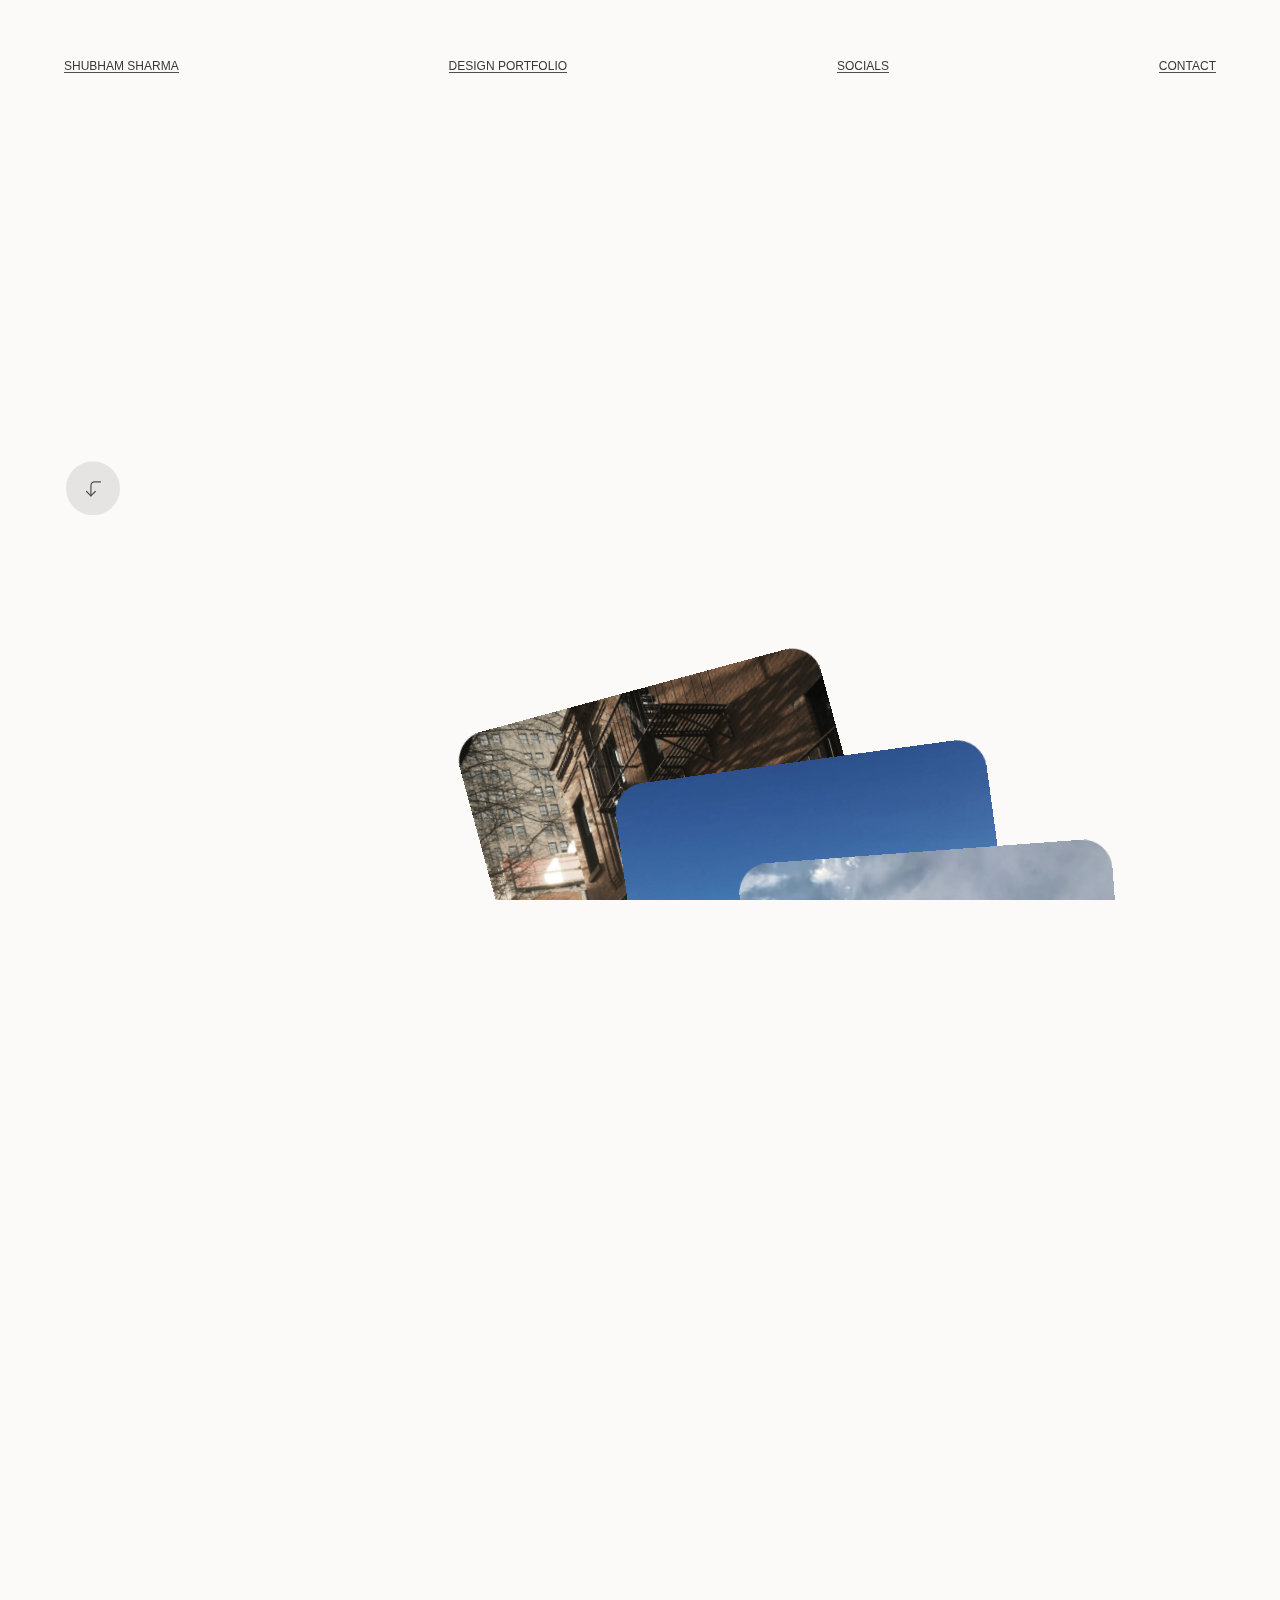
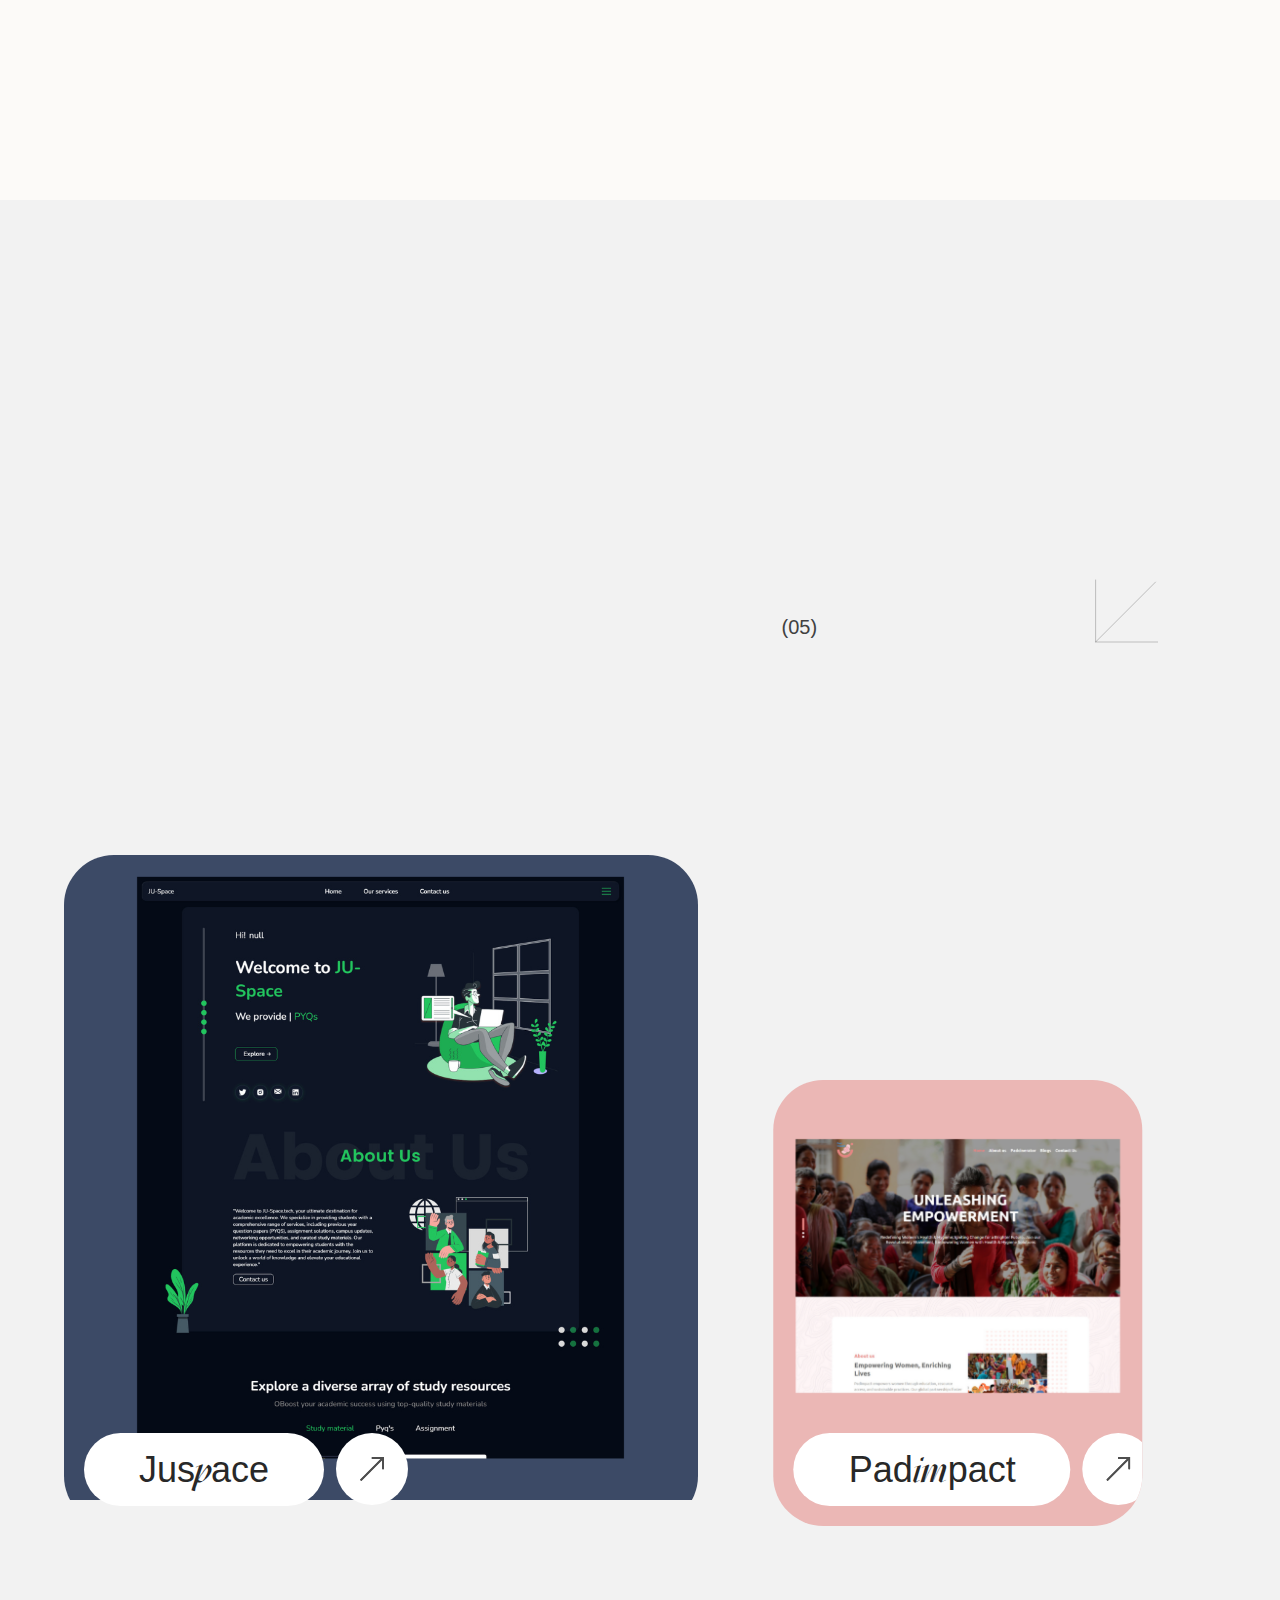
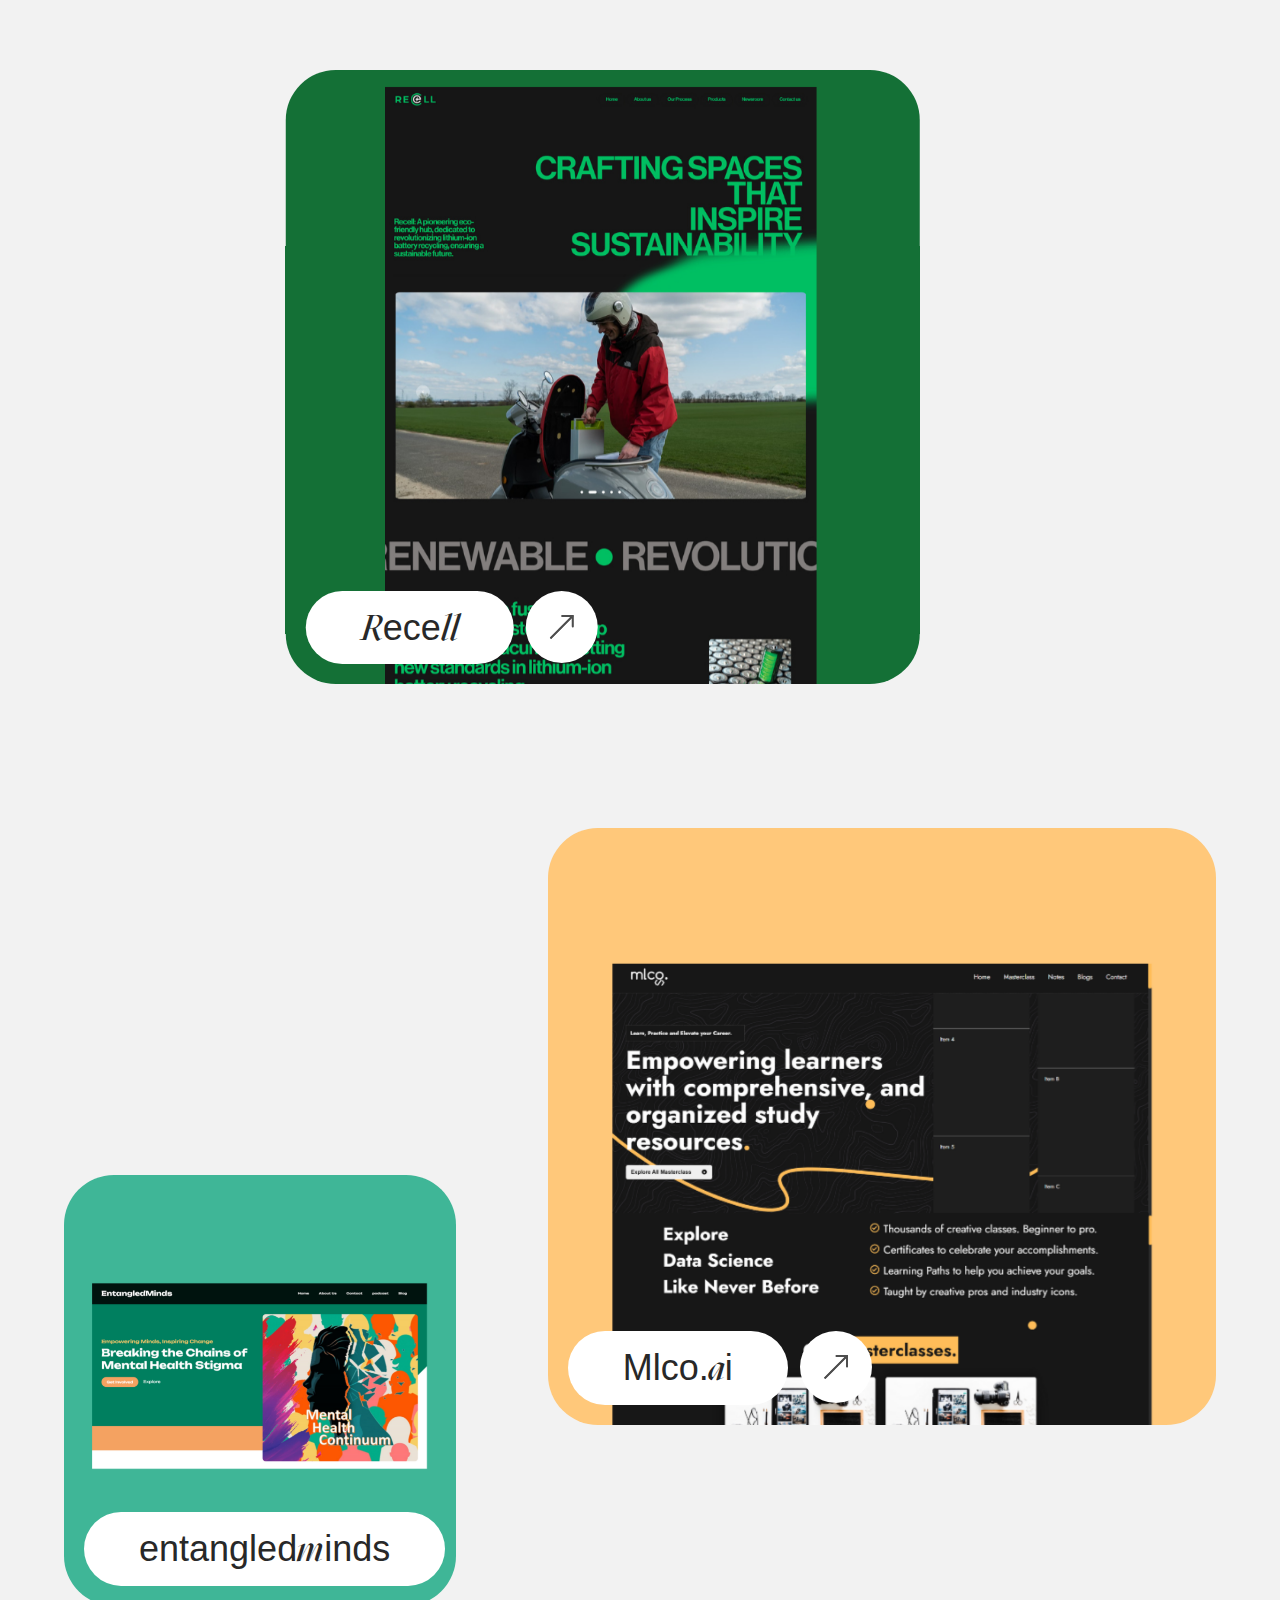
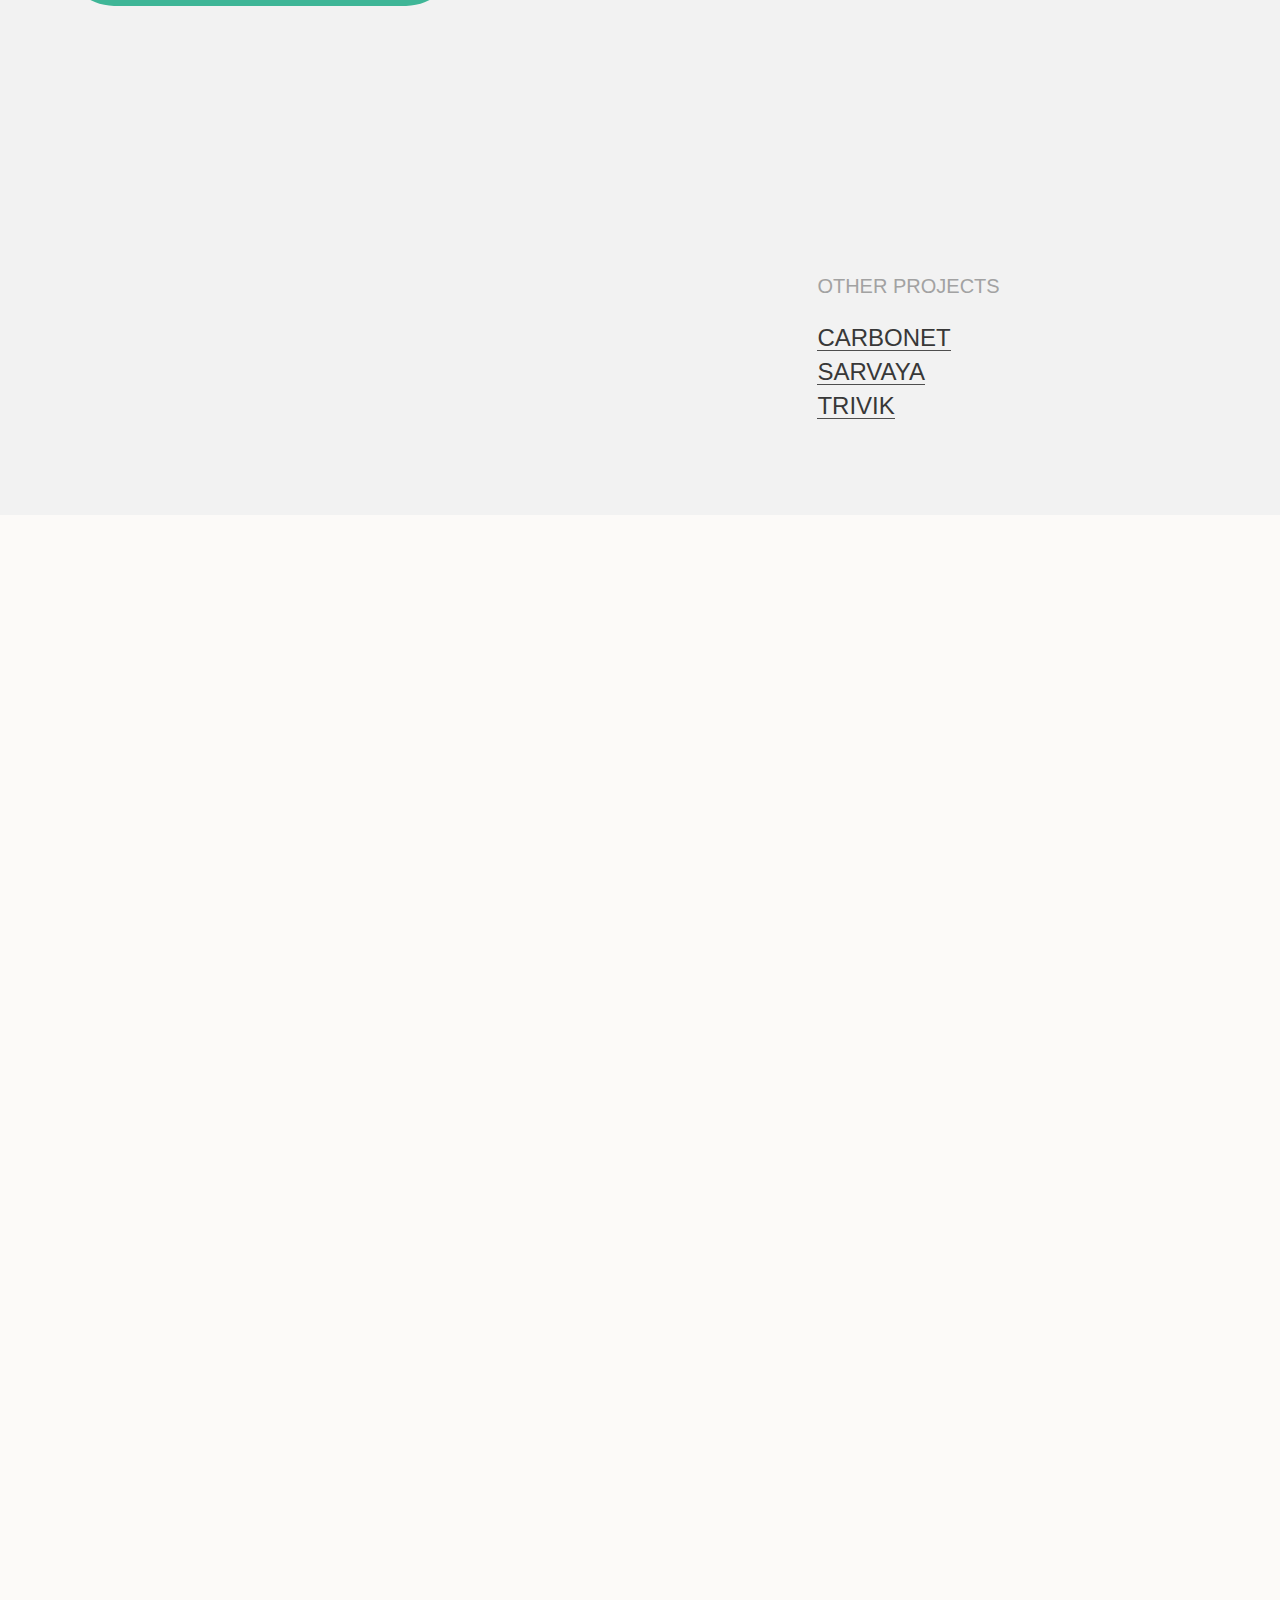
==== index.html @ 13c83ed6 "Update index.html" ====
<!DOCTYPE html>
<html lang="en">
  <head>
    <meta charset="UTF-8" />
    <meta http-equiv="X-UA-Compatible" content="IE=edge" />
    <meta name="viewport" content="width=device-width, initial-scale=1.0" />

    <title>Shubham Sharma</title>
    <link rel="icon" href="#" />
    <meta
      name="keywords"
      content="ui/ux, designer, freelance, website, portfolio"
    />
    <meta name="author" content="Shubham sharma" />
    <meta
      name="description"
      content="Portfolio of Shubham sharma. A UI/UX & Visual designer from Jaipur."
    />
    <meta property="og:title" content="Shubham sharma — Designer and Developer" />
    <meta property="og:type" content="website" />
    <meta
      property="og:description"
      content="Portfolio of Shubham sharma. A UI/UX & Visual designer who designs interactive websites & apps."
    />
    <meta name="theme-color" content="#00b4d8" />
    <link rel="stylesheet" href="./css/style1.css" />
    <link rel="stylesheet" href="./css/style2.css" />
    <link rel="stylesheet" href="./css/style3.css" />
    <style>
      .site-snapshots{
        border-radius: 4px;
        border: 4px solid #cccccca4;
        border-top: 9px solid #cccccca4;
      }
    </style>
    <link rel="icon" href="./images/favicon-1-photoaidcom-cropped.jpg" />
  </head>
  <body>
    <nav>
      <a href="index.html">Shubham sharma</a>
      <a href="./comming-soon.html">Design Portfolio</a>
      <div class="c-nav-social o-desktop">
        <a href="#">Socials</a>
        <div class="c-nav-social__dropdown">
          <ul>
            <li style="--order: 1">
              <a
                data-router-disabled=""
                href="https://www.linkedin.com/in/shubham-sharma-3057621b7/"
                >Linkdn</a
              >
            </li>
            <li style="--order: 2">
              <a
                data-router-disabled=""
                href="https://www.instagram.com/shubham_s_12/"
                >Instagram</a
              >
            </li>
            <li style="--order: 3">
              <a
                data-router-disabled=""
                href="https://x.com/shubham74142909?t=oVg-6Dy2GzCxMC7isBWTKA&s=09"
                >Twitter</a
              >
            </li>
            <li style="--order: 4">
              <a
                data-router-disabled=""
                href="https://api.whatsapp.com/send?phone=7877251820"
                >Whatsapp me?</a
              >
            </li>
          </ul>
        </div>
      </div>
      <a data-router-disabled="" href="mailto:shs23010@gmail.com">Contact</a>
    </nav>

     <div class="c-loader is-loading">
      <p class="js-split">
        Shubham's Portfolio<br /><span class="js-year">©2024</span>
      </p>
      <div class="c-loader__bg"></div>
      <div class="c-loader__bg"></div>
      <h2 class="is-loading js-loader-title js-split-word">

        <span>
            <span style="--order: 1" class="js-loader-title-child">
                Inspiring
            </span>
        </span>

        <span>
            <span style="--order: 2" class="js-loader-title-child">
                Through
            </span>
        </span>

        <span>
            <span style="--order: 3" class="js-loader-title-child">
                Design
            </span>
        </span>

      </h2>
      <div class="c-loading__anim"></div>
    </div>

    <div class="c-play__bg"></div>
    <div class="c-home__bg"></div>
    <main>
      <div id="js-scroll" data-router-wrapper="">
        <div data-router-view="home" data-transition-in="home">
          <div
            class="c-cursor"
            id="js-cursor"
            style="transform: translate(100%, 100%)"
          >
            <div>
              <p>juhunt.tech</p>
              <div data-animate="true">
                <img class="site-snapshots" src="./images/sites-snap-shots/juspace-1.png" loading="lazy" alt="Aeizei" />
                <img class="site-snapshots" src="./images/sites-snap-shots/juspace-2.png" loading="lazy" alt="Aeizei" />
                <img class="site-snapshots" src="./images/sites-snap-shots/juspace-3.png" loading="lazy" alt="Aeizei" />
                <img class="site-snapshots" src="./images/sites-snap-shots/juspace-4.png" loading="lazy" alt="Aeizei" />
                <img class="site-snapshots" src="./images/sites-snap-shots/juspace-5.png" loading="lazy" alt="Aeizei" />
              </div>
            </div>
            <div>
              <p>Padimpact.com</p>
              <div data-animate="true">
                <img class="site-snapshots" src="./images/sites-snap-shots/padimpact-1.png" loading="lazy" alt="display" />
                <img class="site-snapshots" src="./images/sites-snap-shots/padimpact-2.png" loading="lazy" alt="display" />
                <img class="site-snapshots" src="./images/sites-snap-shots/padimpact-3.png" loading="lazy" alt="display" />
                <img class="site-snapshots" src="./images/sites-snap-shots/padimpact-4.png" loading="lazy" alt="display" />
                <img class="site-snapshots" src="./images/sites-snap-shots/padimpact-5.png" loading="lazy" alt="display" />
              </div>
            </div>
            <div>
              <p>Recell.in</p>
              <div data-animate="true">
                <img class="site-snapshots" src="./images/sites-snap-shots/recell-1.png" loading="lazy" alt="Recell" />
                <img class="site-snapshots" src="./images/sites-snap-shots/recell-2.png" loading="lazy" alt="Recell" />
                <img class="site-snapshots" src="./images/sites-snap-shots/recell-3.png" loading="lazy" alt="Recell" />
                <img class="site-snapshots" src="./images/sites-snap-shots/recell-4.png" loading="lazy" alt="Recell" />
                <img class="site-snapshots" src="./images/sites-snap-shots/recell-5.png" loading="lazy" alt="Recell" />
              </div>
            </div>
            <div>
              <p>Entangled Minds</p>
              <div data-animate="true">
                <img class="site-snapshots" src="./images/sites-snap-shots/entangled-minds-1.png" loading="lazy" alt="entangled minds" />
                <img class="site-snapshots" src="./images/sites-snap-shots/entangled-minds-2.png" loading="lazy" alt="entangled minds" />
                <img class="site-snapshots" src="./images/sites-snap-shots/entangled-minds-3.png" loading="lazy" alt="entangled minds" />
                <img class="site-snapshots" src="./images/sites-snap-shots/entangled-minds-4.png" loading="lazy" alt="entangled minds" />
                <img class="site-snapshots" src="./images/sites-snap-shots/entangled-minds-5.png" loading="lazy" alt="entangled minds" />
              </div>
            </div>
            <div>
              <p>MLCO.AI</p>
              <div data-animate="true">
                <img class="site-snapshots" src="./images/sites-snap-shots/mlco-1.png" loading="lazy" alt="vis a via" />
                <img class="site-snapshots" src="./images/sites-snap-shots/mlco-2.png" loading="lazy" alt="vis a via" />
                <img class="site-snapshots" src="./images/sites-snap-shots/mlco-3.png" loading="lazy" alt="vis a via" />
                <img class="site-snapshots" src="./images/sites-snap-shots/mlco-4.png" loading="lazy" alt="vis a via" />
                <img class="site-snapshots" src="./images/sites-snap-shots/mlco-5.png" loading="lazy" alt="vis a via" />
              </div>
            </div>
          </div>
          <div data-scroll-section="" class="c-title o-section">
            <div class="c-title__row">
              <div>
                <h2 class="js-hero-title">
                  <span class="line-parent"
                    ><span class="line-child">Creative</span></span
                  >
                </h2>
              </div>
              <div class="c-t-a-info c-t-a-info--desktop">
                <p class="o-title-small">
                  <span class="line-parent"
                    ><span class="line-child"
                      >Currently Available
                      <span class="o-accent">FOR</span></span
                    ></span
                  >
                  <span class="line-parent"
                    ><span class="line-child">Freelance Worldwide</span></span
                  >
                </p>
                <p class="o-title-small">
                  <span class="line-parent">
                    <span class="line-child">
                      I create things <br> on Web</span>
                    </span>
                </p>
              </div>
            </div>
            <div class="c-title__row">
              <div class="c-title__svg">
                <img
                  class="c-down-btn o-desktop"
                  alt="Scroll Down"
                  src="./images/icons/down-arrow.040970d7.svg"
                />
                <div class="c-visual-line o-mobile"></div>
                <div class="c-visual">
                  <svg
                    id="Visual"
                    xmlns="http://www.w3.org/2000/svg"
                    xmlns:xlink="http://www.w3.org/1999/xlink"
                    viewbox="0 35 870 305"
                  >
                    <defs>
                      <clipPath
                        id="clip-path"
                        transform="translate(31.09 32.56)"
                      >
                        <path
                          id="dot_clip"
                          d="M250.12,82.48c1.15-15.33,9.2-33.72,13.79-44.83l-1.15-.77-30.27,10c-5.36,4.6-9.2,21.46-4.6,30.65C235.18,79.41,244.38,80.94,250.12,82.48Z"
                          fill="none"
                        ></path>
                      </clipPath>
                      <clipPath
                        id="clip-path-2"
                        transform="translate(31.09 32.56)"
                      >
                        <path
                          id="l_clip"
                          d="M794.74,18,754.13,32.57,753,29.5,829.23,0l4.6,5.75L748,285.44l39.46-17.24.77,2.3-52.88,26.44c-7.66-2.3-13.41-9.2-21.07-19.92Z"
                          fill="none"
                        ></path>
                      </clipPath>
                      <clipPath
                        id="clip-path-3"
                        transform="translate(31.09 32.56)"
                      >
                        <path
                          id="i_clip"
                          d="M207.78,123.76l-32.18,9.58-.77-2.3,66.28-21.84,4.21.77L192.45,286.22l39.46-19.92,1.15,2.3L183.25,297c-9.2-6.9-13.79-11.88-20.69-23.37Z"
                          fill="none"
                        ></path>
                      </clipPath>
                      <clipPath
                        id="clip-path-4"
                        transform="translate(31.09 32.56)"
                      >
                        <path
                          id="a_clip"
                          d="M654.51,105.36c14.56-1.92,41,7.66,54,14.18L661,277.78l38.7-16.09v3.06l-72.8,32.18c-1.92-1.53-5.37-4.6-6.13-6.9l46.36-150.58H666c-11.88,29.89-78.16,131.42-95.4,154.41-21.84-3.83-35.25-29.5-35.25-49.43C535.35,182,626.93,106.9,654.51,105.36ZM583.25,263.22c3.07-1.15,67.82-95.79,78.93-123.76l4.21-8.05c-10.35-6.13-23-11.11-36.78-9.58-18.39,0-57.09,85.44-57.09,118C572.52,252.88,575.58,262.07,583.25,263.22Z"
                          fill="none"
                        ></path>
                      </clipPath>
                      <clipPath
                        id="clip-path-5"
                        transform="translate(31.09 32.56)"
                      >
                        <path
                          id="u_clip"
                          d="M409.3,116.09l-36.4,18.39-1.53-2.3L420,106.13c9.58,3.83,16.48,10.34,22.22,19.16,0,22.22-44.45,128-44.45,141.38,0,6.51,3.06,10,10,11.49,2.68-.38,65.14-92.34,94.64-156.71l3.45-8,39.08-2.68L493.21,277l37.16-14.56.38,2.3L459.1,296.93c-1.91-1.53-5.36-4.6-6.13-6.9l54-168.57h-1.15c-29.5,66.67-87.74,173.18-113.41,175.48-19.16-8.05-28.74-12.64-28.74-30.27C363.71,243.68,408.54,128.35,409.3,116.09Z"
                          fill="none"
                        ></path>
                      </clipPath>
                      <clipPath
                        id="clip-path-6"
                        transform="translate(31.09 32.56)"
                      >
                        <path
                          id="s_clip"
                          d="M286.7,275.1c15.71,0,31.8-6.9,39.85-18,3.83-31-60.92-51.34-55.94-93.87,3.83-29.12,41.38-64.37,72-64.37,14.56,0,30.65,1.53,35.25,10.34l-7.66,24.52h-2.68c-12.64-10.34-29.12-22.61-37.93-22.61-18.39,0-29.12,9.58-38.7,20.31,0,37.17,57.47,67.43,55.56,83.91-5.36,41.76-36.78,69-78.16,78.54-13,3.07-41.38-10-41.76-24.52l20.31-17.62C255.67,265.14,273.68,273.57,286.7,275.1Z"
                          fill="none"
                        ></path>
                      </clipPath>
                      <clipPath
                        id="clip-path-7"
                        transform="translate(31.09 32.56)"
                      >
                        <path
                          id="v_clip"
                          d="M197.77,86c-16,78.5-114.7,181.76-183.67,222.16a3.33,3.33,0,0,1-3-3.43c4.57-2.67,9.15-5.72,14.1-9.15-11-5-19.43-16.76-25.15-33.15L69.35,43.72,22.86,64.3,21,59.35l80-36.58,4.57-2.29c3.43,2.29,5.33,6.1,4.57,11.81-12.56,71.64-56,176.81-73.91,248.07a5.41,5.41,0,0,0,3.43,4.95c67.45-51.06,141.75-140.61,149-213.77-11.43-15.24-30.48-31.25-46.49-29,0-3.43,25.91-30.87,28.2-30.87,13,0,33.15,12.19,33.15,38.87C203.48,60.49,201.2,71.92,197.77,86Z"
                          fill="none"
                        ></path>
                      </clipPath>
                    </defs>
                    <g id="dot">
                      <g clip-path="url(#clip-path)">
                        <path
                          id="dot_path"
                          d="M235.53,91.06s-3.65-21.72,18.78-61"
                          transform="translate(31.09 32.56)"
                          fill="none"
                          stroke="#52e0ed"
                          stroke-miterlimit="10"
                          stroke-width="34"
                        ></path>
                      </g>
                    </g>
                    <g id="l">
                      <g clip-path="url(#clip-path-2)">
                        <polyline
                          id="l_path"
                          points="820.4 302.62 755.9 334.12 843.9 39.12 784.4 63.62"
                          fill="none"
                          stroke="#52e0ed"
                          stroke-miterlimit="10"
                          stroke-width="42"
                        ></polyline>
                      </g>
                    </g>
                    <g id="i">
                      <g clip-path="url(#clip-path-3)">
                        <polyline
                          id="i_path"
                          points="207.9 165.12 254.9 147.12 201.9 329.12 262.9 299.12"
                          fill="none"
                          stroke="#52e0ed"
                          stroke-miterlimit="10"
                          stroke-width="42"
                        ></polyline>
                      </g>
                    </g>
                    <g id="a">
                      <g clip-path="url(#clip-path-4)">
                        <path
                          id="a_path"
                          d="M671.81,121.56l-104,173s-28-39-5-98,114.34-107,123.5-80.5c9,26-49.5,180.5-49.5,180.5l67.5-35.5"
                          transform="translate(31.09 32.56)"
                          fill="none"
                          stroke="#52e0ed"
                          stroke-miterlimit="10"
                          stroke-width="42"
                        ></path>
                      </g>
                    </g>
                    <g id="u">
                      <g clip-path="url(#clip-path-5)">
                        <path
                          id="u_path"
                          d="M371.81,132.56l64-31-68,200,34-7s80-120,109-181l15-4-55,187,60-33"
                          transform="translate(31.09 32.56)"
                          fill="none"
                          stroke="#52e0ed"
                          stroke-miterlimit="10"
                          stroke-width="42"
                        ></path>
                      </g>
                    </g>
                    <g id="s">
                      <g clip-path="url(#clip-path-6)">
                        <path
                          id="s_path"
                          d="M232.31,261.06s20.5,20.5,32.5,22.5,57-6,69-39-53-64-53-82c0,0,19.5-74.5,97.5-41.5"
                          transform="translate(31.09 32.56)"
                          fill="none"
                          stroke="#52e0ed"
                          stroke-miterlimit="10"
                          stroke-width="42"
                        ></path>
                      </g>
                    </g>
                    <g id="V">
                      <g clip-path="url(#clip-path-7)">
                        <path
                          id="v_path"
                          d="M21.31,59.06l71-32-5,26L26,246.56l-8.69,57.5s85-71,122-114c28-34,100.21-133.4,12-171"
                          transform="translate(31.09 32.56)"
                          fill="none"
                          stroke="#52e0ed"
                          stroke-miterlimit="10"
                          stroke-width="70"
                        ></path>
                      </g>
                    </g>
                  </svg>
                </div>
              </div>
              <div>
                <h2 class="_title-fit js-hero-title">
                  <span class="line-parent"
                    ><span class="line-child">Developer</span></span
                  >
                </h2>
              </div>
            </div>
            <div class="c-title__row o-mobile">
              <div class="c-t-a-info c-t-a-info--mobile">
                <p class="o-title-small">
                  <span class="line-parent"
                    ><span class="line-child"
                      >Currently Available
                      <span class="o-accent">FOR</span></span
                    ></span
                  >
                  <span class="line-parent"
                    ><span class="line-child">Freelance Worldwide</span></span
                  >
                </p>
                <p class="o-title-small">
                  <span class="line-parent"
                    ><span class="line-child"
                      >My local Time <span class="js-time">TIME</span></span
                    ></span
                  >
                  <span class="line-parent"
                    ><span class="line-child">GMT (+5:30)</span></span
                  >
                </p>
              </div>
            </div>
          </div>
          <div data-scroll-section="" class="c-about o-section">
            <div>
              <span class="o-mobile o-title-small">About Myself</span>
              <p class="js-reveal js-split" data-scroll="">
                I am Shubham sharma, I create
                <span class="o-accent u-non ">unconventional</span> yet
                functional & visually pleasing interfaces for the mobile and
                web.
              </p>
              <div class="o-mobile">
                <a href="mailto:shs23010@gmail.com">
                  <img src="./images/icons/contact-icon.dee7a034.svg" alt="Message me" />
                  Contact
                </a>
              </div>
            </div>
            <div class="c-about-cards js-cards">
              <div><img src="./images/stock-img-2.jpg" alt="User" /></div>
              <div><img src="./images/stock-img-3.jpg" alt="Precedes" /></div>
              <div><img src="./images/stock-img-4.jpg" alt="All" /></div>
            </div>
          </div>
          <div data-scroll-section="" class="c-works" id="js-work">
            <div
              id="js-work-bg"
              class="c-work-bg"
              style="
                --clr1: #f5f5f5;
                --clr2: #f5f5f5;
                --clr3: #f5f5f5;
                --clr4: #f5f5f5;
              "
            ></div>
            <div class="c-services">
              <svg
                class="o-ui-arrow"
                width="64"
                height="64"
                viewbox="0 0 64 64"
                fill="none"
                xmlns="http://www.w3.org/2000/svg"
              >
                <path
                  d="M3.10162 3.10156L62.9999 62.9999"
                  stroke-linecap="round"
                  stroke-linejoin="round"
                ></path>
                <path
                  d="M63 1.00001L63 63L0.999989 63"
                  stroke-linecap="round"
                  stroke-linejoin="round"
                ></path>
              </svg>
              <div>
                <span class="o-title-small"
                  >Things I <span class="o-accent">Can</span> Help you<br />
                  with.</span
                >
                <p>Web & mobile / UI&Ux / Branding / front-end Development</p>
              </div>
            </div>
            <hr data-scroll="" />
            <div class="c-works_title">
              <div>
                <h2 class="js-reveal o-title">
                  <span class="line-parent"
                    ><span class="line-child">Feat </span></span
                  >
                  <span class="line-parent"
                    ><span class="line-child"
                      >Wo<span class="o-accent">r</span>ks</span
                    ></span
                  >
                </h2>
                <p class="o-desktop">(05)</p>
              </div>
              <svg
                class="o-ui-arrow"
                width="64"
                height="64"
                viewbox="0 0 64 64"
                fill="none"
                xmlns="http://www.w3.org/2000/svg"
              >
                <path
                  d="M3.10162 3.10156L62.9999 62.9999"
                  stroke-linecap="round"
                  stroke-linejoin="round"
                ></path>
                <path
                  d="M63 1.00001L63 63L0.999989 63"
                  stroke-linecap="round"
                  stroke-linejoin="round"
                ></path>
              </svg>
            </div>
            <div class="c-projects__wrap">
              <div class="c-project__row">
                <div class="c-project js-project u-width-1">
                  <a
                    href="https://juhunt.tech/"
                    target="_blank"
                  >
                    <img
                      data-scroll=""
                      data-scroll-speed="-1"
                      src="./images/juspace-1.png"
                    />
                    <div class="c-project-info">
                      <p>YEAR: 2023</p>
                      <p>ROLE: FRONT-END DEV AND UI/UX</p>
                      <div class="c-project-cta">
                        <p>Jus<span class="o-accent">p</span>ace</p>
                        <div class="c-prj-btn js-tab-arrow">
                          <svg
                            id="arrow"
                            xmlns="http://www.w3.org/2000/svg"
                            viewbox="0 0 9.56 9.56"
                          >
                            <line
                              id="line1"
                              x1="0.27"
                              y1="9.29"
                              x2="9.18"
                              y2="0.38"
                              fill="#4e4e4e"
                              stroke="#4e4e4e"
                              stroke-miterlimit="10"
                              stroke-width="0.75"
                            ></line>
                            <line
                              id="line2"
                              x1="0.27"
                              y1="9.29"
                              x2="9.18"
                              y2="0.38"
                              fill="#4e4e4e"
                              stroke="#4e4e4e"
                              stroke-miterlimit="10"
                              stroke-width="0.75"
                            ></line>
                            <polyline
                              id="arrow-head-1"
                              points="5.01 0.38 9.18 0.38 9.18 4.55"
                              fill="none"
                              stroke="#4e4e4e"
                              stroke-linecap="round"
                              stroke-miterlimit="10"
                              stroke-width="0.75"
                            ></polyline>
                            <polyline
                              id="arrow-head-2"
                              points="5.01 0.38 9.18 0.38 9.18 4.55"
                              fill="none"
                              stroke="#4e4e4e"
                              stroke-linecap="round"
                              stroke-miterlimit="10"
                              stroke-width="0.75"
                            ></polyline>
                          </svg>
                        </div>
                      </div>
                    </div>
                  </a>
                </div>
                <div class="c-project js-project u-width-2">
                  <a
                    href="https://padimpact.com/"
                    target="_blank"
                  >
                    <img
                      data-scroll=""
                      data-scroll-speed="-1"
                      src="./images/padimpact-2.jpg"
                    />
                    <div class="c-project-info">
                      <p>YEAR: 2023</p>
                      <p>ROLE: UI/UX, WEBSITE DEV</p>
                      <div class="c-project-cta">
                        <p>Pad<span class="o-accent">im</span>pact</p>
                        <div class="c-prj-btn js-tab-arrow">
                          <svg
                            id="arrow"
                            xmlns="http://www.w3.org/2000/svg"
                            viewbox="0 0 9.56 9.56"
                          >
                            <line
                              id="line1"
                              x1="0.27"
                              y1="9.29"
                              x2="9.18"
                              y2="0.38"
                              fill="#4e4e4e"
                              stroke="#4e4e4e"
                              stroke-miterlimit="10"
                              stroke-width="0.75"
                            ></line>
                            <line
                              id="line2"
                              x1="0.27"
                              y1="9.29"
                              x2="9.18"
                              y2="0.38"
                              fill="#4e4e4e"
                              stroke="#4e4e4e"
                              stroke-miterlimit="10"
                              stroke-width="0.75"
                            ></line>
                            <polyline
                              id="arrow-head-1"
                              points="5.01 0.38 9.18 0.38 9.18 4.55"
                              fill="none"
                              stroke="#4e4e4e"
                              stroke-linecap="round"
                              stroke-miterlimit="10"
                              stroke-width="0.75"
                            ></polyline>
                            <polyline
                              id="arrow-head-2"
                              points="5.01 0.38 9.18 0.38 9.18 4.55"
                              fill="none"
                              stroke="#4e4e4e"
                              stroke-linecap="round"
                              stroke-miterlimit="10"
                              stroke-width="0.75"
                            ></polyline>
                          </svg>
                        </div>
                      </div>
                    </div>
                  </a>
                </div>
              </div>
              <div class="c-project__row">
                <div class="c-project js-project u-width-3">
                  <a
                    href="https://recell.in/"
                    target="_blank"
                  >
                    <img
                      data-scroll=""
                      data-scroll-speed="-1"
                      src="./images/recell-1.png"
                    />
                    <div class="c-project-info">
                      <p>YEAR: 2024</p>
                      <p>ROLE: UI/UX AND WEB DEV</p>
                      <div class="c-project-cta">
                        <p><span class="o-accent">R</span>ece<span class="o-accent">ll</span></p>
                        <div class="c-prj-btn js-tab-arrow">
                          <svg
                            id="arrow"
                            xmlns="http://www.w3.org/2000/svg"
                            viewbox="0 0 9.56 9.56"
                          >
                            <line
                              id="line1"
                              x1="0.27"
                              y1="9.29"
                              x2="9.18"
                              y2="0.38"
                              fill="#4e4e4e"
                              stroke="#4e4e4e"
                              stroke-miterlimit="10"
                              stroke-width="0.75"
                            ></line>
                            <line
                              id="line2"
                              x1="0.27"
                              y1="9.29"
                              x2="9.18"
                              y2="0.38"
                              fill="#4e4e4e"
                              stroke="#4e4e4e"
                              stroke-miterlimit="10"
                              stroke-width="0.75"
                            ></line>
                            <polyline
                              id="arrow-head-1"
                              points="5.01 0.38 9.18 0.38 9.18 4.55"
                              fill="none"
                              stroke="#4e4e4e"
                              stroke-linecap="round"
                              stroke-miterlimit="10"
                              stroke-width="0.75"
                            ></polyline>
                            <polyline
                              id="arrow-head-2"
                              points="5.01 0.38 9.18 0.38 9.18 4.55"
                              fill="none"
                              stroke="#4e4e4e"
                              stroke-linecap="round"
                              stroke-miterlimit="10"
                              stroke-width="0.75"
                            ></polyline>
                          </svg>
                        </div>
                      </div>
                    </div>
                  </a>
                </div>
              </div>
              <div class="c-project__row">
                <div class="c-project js-project u-width-4">
                  <a
                    href="https://theentangledminds.com/"
                    target="_blank"
                  >
                    <img
                      data-scroll=""
                      data-scroll-speed="-.8"
                      src="./images/entangled-minds-1.png"
                    />
                    <div class="c-project-info">
                      <p>YEAR: 2023</p>
                      <p>ROLE: UI/UX AND FRONT-END DEV</p>
                      <div class="c-project-cta">
                        <p>entangled<span class="o-accent">m</span>inds</p>
                        <div class="c-prj-btn js-tab-arrow">
                          <svg
                            id="arrow"
                            xmlns="http://www.w3.org/2000/svg"
                            viewbox="0 0 9.56 9.56"
                          >
                            <line
                              id="line1"
                              x1="0.27"
                              y1="9.29"
                              x2="9.18"
                              y2="0.38"
                              fill="#4e4e4e"
                              stroke="#4e4e4e"
                              stroke-miterlimit="10"
                              stroke-width="0.75"
                            ></line>
                            <line
                              id="line2"
                              x1="0.27"
                              y1="9.29"
                              x2="9.18"
                              y2="0.38"
                              fill="#4e4e4e"
                              stroke="#4e4e4e"
                              stroke-miterlimit="10"
                              stroke-width="0.75"
                            ></line>
                            <polyline
                              id="arrow-head-1"
                              points="5.01 0.38 9.18 0.38 9.18 4.55"
                              fill="none"
                              stroke="#4e4e4e"
                              stroke-linecap="round"
                              stroke-miterlimit="10"
                              stroke-width="0.75"
                            ></polyline>
                            <polyline
                              id="arrow-head-2"
                              points="5.01 0.38 9.18 0.38 9.18 4.55"
                              fill="none"
                              stroke="#4e4e4e"
                              stroke-linecap="round"
                              stroke-miterlimit="10"
                              stroke-width="0.75"
                            ></polyline>
                          </svg>
                        </div>
                      </div>
                    </div>
                  </a>
                </div>
                <div class="c-project js-project u-width-5">
                  <a
                    href="https://sarvaya.live/mlco.ai/"
                    target="_blank"
                  >
                    <img
                      data-scroll=""
                      data-scroll-speed="-1"
                      src="./images/mlco-snap.png"
                      alt="Project: Vis a Via"
                    />
                    <div class="c-project-info">
                      <p>YEAR: 2024</p>
                      <p>ROLE: UI/UX AND DEV</p>
                      <div class="c-project-cta">
                        <p>Mlco.<span class="o-accent">a</span>i</p>
                        <div class="c-prj-btn js-tab-arrow">
                          <svg
                            id="arrow"
                            xmlns="http://www.w3.org/2000/svg"
                            viewbox="0 0 9.56 9.56"
                          >
                            <line
                              id="line1"
                              x1="0.27"
                              y1="9.29"
                              x2="9.18"
                              y2="0.38"
                              fill="#4e4e4e"
                              stroke="#4e4e4e"
                              stroke-miterlimit="10"
                              stroke-width="0.75"
                            ></line>
                            <line
                              id="line2"
                              x1="0.27"
                              y1="9.29"
                              x2="9.18"
                              y2="0.38"
                              fill="#4e4e4e"
                              stroke="#4e4e4e"
                              stroke-miterlimit="10"
                              stroke-width="0.75"
                            ></line>
                            <polyline
                              id="arrow-head-1"
                              points="5.01 0.38 9.18 0.38 9.18 4.55"
                              fill="none"
                              stroke="#4e4e4e"
                              stroke-linecap="round"
                              stroke-miterlimit="10"
                              stroke-width="0.75"
                            ></polyline>
                            <polyline
                              id="arrow-head-2"
                              points="5.01 0.38 9.18 0.38 9.18 4.55"
                              fill="none"
                              stroke="#4e4e4e"
                              stroke-linecap="round"
                              stroke-miterlimit="10"
                              stroke-width="0.75"
                            ></polyline>
                          </svg>
                        </div>
                      </div>
                    </div>
                  </a>
                </div>
              </div>
              <div class="c-archive">
                <span class="o-title-small">Other Projects</span>
                <ul>
                  <li>
                    <a
                      target="_blank"
                      href="https://carbonet.in/"
                      >Carbonet</a
                    >
                  </li>
                  <li>
                    <a
                      target="_blank"
                      href="https://sarvaya.live/main/"
                      >Sarvaya</a
                    >
                  </li>
                  <li>
                    <a
                      target="_blank"
                      href="https://shubhams11-gt.github.io/Freelance-site-semi-final/"
                      >Trivik</a
                    >
                  </li>
                </ul>
              </div>
            </div>

            <!-- <a
              class="button button--bestia c-play-btn o-arrow"
              href="./comming-soon.html">
              <div class="button__bg"></div>
              <span><span class="">My Design Portfolio</span>.</span>
            </a> -->

          </div>
          <div data-scroll-section="" class="c-honors o-section">
            <div class="c-honors__title">
              <h2 class="js-reveal o-title">
                <span class="line-parent"
                  ><span class="line-child"
                    >Activities And Ho<span class="o-accent">n</span>ors</span
                  ></span
                >
              </h2>
              <span class="o-title-small"
                >All <span class="o-accent">of</span> My past Events,<br />
                Honors and Internships.</span
              >
            </div>
            <div class="c-honors__wrap">
              <div>
                <svg
                  class="o-ui-arrow"
                  width="64"
                  height="64"
                  viewbox="0 0 64 64"
                  fill="none"
                  xmlns="http://www.w3.org/2000/svg"
                >
                  <path
                    d="M3.10162 3.10156L62.9999 62.9999"
                    stroke-linecap="round"
                    stroke-linejoin="round"
                  ></path>
                  <path
                    d="M63 1.00001L63 63L0.999989 63"
                    stroke-linecap="round"
                    stroke-linejoin="round"
                  ></path>
                </svg>
                
              </div>
              <div class="c-honors__list">
                <ul>
                  <li>
                    <div>
                      <span class="o-title-small"
                        >Graphic Designer and Video Editor<br />2023</span
                      >
                      <p><span>IStart Rajasthan (Raj. Govt)</span></p>
                    </div>
                    <a href="">
                      <img src="./images/logos/istart-logo.jpg" alt="Visit" />
                    </a>
                  </li>
                  <li>
                    <div>
                      <span class="o-title-small">Organized <span class="o-accent">Hackathons </span><br />2023 And 2024</span>
                      <p><span>Hack The League</span></p>
                    </div>
                    <a
                      href=""
                    >
                      <img src="./images/logos/htl-logo.jpg" alt="Visit" />
                    </a>
                  </li>
                  <li>
                    <div>
                      <span class="o-title-small"><span class="o-accent">Video</span> Editor<br />2023</span
                      >
                      <p><span>Cuet Pro</span></p>
                    </div>
                    <a href="">
                      <img src="./images/logos/cuet-logo.jpg" alt="Visit" />
                    </a>
                  </li>
                  <li>
                    <div>
                      <span class="o-title-small">Web-3 Community<br />2023-Present</span>
                      <p><span>Tech Lead at JuVerse</span></p>
                    </div>
                    <a href="https://cssawardss.com/abhishek-jha">
                      <img src="./images/logos/juverse-logo.jpg" alt="Visit" />
                    </a>
                  </li>
                  <li>
                    <div>
                      <span class="o-title-small">Organized a<span class="o-accent">Hackathon </span><br />2023</span>
                      <p><span>Ace Hack 2.0</span></p>
                    </div>
                    <a
                      href=""
                    >
                      <img src="./images/logos/ace-hack-logo.jpg" alt="Visit" />
                    </a>
                  </li>
                  <li>
                    <div>
                      <span class="o-title-small"
                        ><span class="o-accent"></span
                        >Social Worker <br />2021-Present</span
                      >
                      <p><span>Robin Hood Army</span></p>
                    </div>
                    <a href="">
                      <img src="./images/logos/rha-logo.jpg" alt="Visit" />
                    </a>
                  </li>
                  <li>
                    <div>
                      <span class="o-title-small">Graphic designer and video editor<br />2023</span>
                      <p><span>NStart</span></p>
                    </div>
                    <a
                      href=""
                    >
                      <img src="./images/logos/nstart-logo.jpg" alt="Visit" />
                    </a>
                  </li>
                </ul>
              </div>
            </div>
          </div>
          <footer data-scroll-section="">
            <svg
              id="c-circle"
              viewbox="0 0 1254 1254"
              fill="none"
              xmlns="http://www.w3.org/2000/svg"
            >
              <circle
                cx="627"
                cy="627"
                r="627"
                fill="url(#paint0_radial_3260_3)"
              ></circle>
              <defs>
                <radialGradient
                  id="paint0_radial_3260_3"
                  cx="0"
                  cy="0"
                  r="1"
                  gradientunits="userSpaceOnUse"
                  gradienttransform="translate(627) rotate(90) scale(813)"
                >
                  <stop stop-color="#F3F3F3" stop-opacity="0.45"></stop>
                  <stop offset="1" stop-color="white" stop-opacity="0"></stop>
                </radialGradient>
              </defs>
            </svg>
            <div class="c-footer">
              <div class="c-footer__title">
                <div>
                  <svg
                    class="o-desktop o-ui-arrow"
                    width="64"
                    height="64"
                    viewbox="0 0 64 64"
                    fill="none"
                    xmlns="http://www.w3.org/2000/svg"
                  >
                    <path
                      d="M3.10162 3.10156L62.9999 62.9999"
                      stroke-linecap="round"
                      stroke-linejoin="round"
                    ></path>
                    <path
                      d="M63 1.00001L63 63L0.999989 63"
                      stroke-linecap="round"
                      stroke-linejoin="round"
                    ></path>
                  </svg>
                </div>
                <div>
                  <h2 class="js-reveal o-title">
                    <span class="line-parent"
                      ><span class="line-child"
                        >Let's
                        <span class="o-desktop u-inline">Talk</span></span
                      ></span
                    >
                    <span class="line-parent o-mobile"
                      ><span class="line-child"
                        >Co<span class="o-accent">nn</span>ect</span
                      ></span
                    >
                    <span class="line-parent o-desktop"
                      ><span class="line-child">About the Next</span></span
                    >
                    <span class="line-parent o-desktop"
                      ><span class="line-child">big thing</span></span
                    >
                  </h2>
                </div>
              </div>
              <div class="c-footer__cta">
                <div>
                  <a
                    href="mailto:shs23010@gmail.com"
                    data-router-disabled=""
                    class="button button--bestia"
                  >
                    <div class="button__bg"></div>
                    <span>Write a Message</span>
                  </a>
                </div>
                <div>
                  <a
                    href="https://drive.google.com/file/d/1iULHeu7QoMl3XM-U5b0I44YLfZm-bgs9/view?usp=sharing"
                    id="contact_btn"
                    target="_blank"
                    data-router-disabled=""
                    class="button button--bestia contact_btn"
                  >
                    <div class="button__bg"></div>
                    <span>My Resume</span>
                  </a>
                </div>
              </div>
            </div>
            <div class="c-footer__socials">
              <div data-scroll="">
                <div style="--order: 1">
                  <a href="https://www.linkedin.com/in/shubham-sharma-3057621b7/">
                    <div>
                      <p>linkedin</p>
                      <p>Shubham sharma</p>
                    </div>
                    <img style="border-radius: 50%;" src="./images/icons/linkdin-logo.jpg" alt="Behance" />
                  </a>
                </div>
                <div style="--order: 2">
                  <a href="https://www.instagram.com/shubham_s_12/">
                    <div>
                      <p>Instagram</p>
                      <p>@shubham_s_12</p>
                    </div>
                    <img src="./images/icons/insta.f788fd3b.svg" alt="Instagram" />
                  </a>
                </div>
                <div style="--order: 3">
                  <a href="https://x.com/shubham74142909?t=oVg-6Dy2GzCxMC7isBWTKA&s=09">
                    <div>
                      <p>Twitter</p>
                      <p>Shubham sharma</p>
                    </div>
                    <img src="./images/icons/twitter.4c1829c0.svg" alt="Twitter" />
                  </a>
                </div>
                <div style="--order: 4">
                  <a href="https://api.whatsapp.com/send?phone=7877251820">
                    <div>
                      <p>Whatsapp</p>
                      <p>7877251820</p>
                    </div>
                    <img style="border-radius: 50%;" src="./images/icons/whatsapp-logo.jpg" alt="Dribbble" />
                  </a>
                </div>
              </div>
              <div class="c-footer__copy">
                <p>
                  <span
                    ><span class="js-year">2022</span> Shubham sharma, All rights
                    reserved </span
                  >
                </p>
                <div>
                  <!-- <a href="./2020/" data-router-disabled="">2020 Portfolio</a> -->
                </div>
              </div>
            </div>
          </footer>
        </div>
      </div>
    </main>

    </div>
    <script src="./js/script.js"></script>
  </body>
</html>
---- css/style1.css ----
@charset "UTF-8";
@font-face {
  font-family: mazus-extra-italic;
  src: url('../mazius-display/MAZIUSREVIEW20.09-Extraitalic.otf');
}
body,
html {
  width: 100vw;
  overflow-x: hidden;
  text-rendering: optimizeLegibility;
}
ul {
  list-style-type: none;
  padding: 0;
  margin: 0;
}
.c-overlay {
  background-color: rgba(50, 50, 50, 0.8);
  width: 100vw;
  height: 100%;
  position: fixed;
  top: 0;
  left: 0;
  visibility: hidden;
  opacity: 0;
  transition: 0.6s;
  z-index: 20;
  pointer-events: none;
}
.c-overlay.--visible {
  opacity: 1;
  pointer-events: all;
  visibility: visible;
}
.c-contact {
  height: 100%;
  width: 100%;
  position: fixed;
  top: 0;
  transition: 0.6s;
  z-index: 21;
  visibility: hidden;
}
.c-contact h1,
.c-contact h2 {
  line-height: 118%;
  font-family: gilroy-semi-bold;
  color: #383838;
}
.c-contact .line-parent {
  overflow: hidden;
  display: block;
}
.c-contact .line-child {
  display: block;
  transform-origin: center bottom;
  transform-style: preserve-3d;
  transform: translateY(-100%);
  opacity: 0;
  transition: 0;
}
.c-contact > div,
.c-contact form {
  z-index: 2;
  position: relative;
  transition: 0.4s;
  transition-delay: 0;
}
.c-contact .c-error {
  position: absolute;
  bottom: 18vh;
  padding: 15px 25px;
  left: 8vw;
  font-family: gilroy, sans-serif;
  background-color: #dd1e2e;
  border-radius: 100px;
  opacity: 0;
  visibility: hidden;
  transition: 0.4s;
  z-index: 8;
  color: #fff;
}
.c-contact:after {
  content: "";
  position: absolute;
  display: block;
  top: 0;
  left: 0;
  width: 100%;
  height: 100%;
  transform: scaleX(0);
  transform-origin: left;
  background: #fff;
  transition: 0.6s;
  transition-delay: 0.4s;
  will-change: transform;
}
.c-contact.--visible {
  visibility: visible;
}
.c-contact.--visible:after {
  transform: scaleX(1);
  transition-delay: 0.1s;
}
.c-contact.--visible > div,
.c-contact.--visible form {
  opacity: 1;
  transition: 0.6s;
  transition-delay: 0.6s;
}
.c-contact.--visible .c-error.--visible {
  opacity: 1;
  visibility: visible;
}
.c-contact .c-progress {
  width: 100%;
  height: 1%;
  opacity: 0;
}
.c-contact .c-progress span {
  height: 100%;
  width: 100%;
  background: #00b4d8;
  transform: scaleX(0);
  transform-origin: left;
  display: block;
  transition: transform 0.6s;
  will-change: transform;
}
.c-contact form {
  width: 100%;
  height: 71%;
  opacity: 0;
  overflow: hidden;
}
.c-contact form .c-slider {
  display: flex;
  align-items: flex-start;
  transition: transform 0.65s;
  transition-delay: 0.6s;
  will-change: transform;
  height: 100%;
}
.c-contact form .c-slider > div {
  min-width: 100%;
}
.c-contact .c-buttons {
  width: 100%;
  height: 14%;
  display: flex;
  align-items: center;
  justify-content: space-between;
  padding: 0 8vw;
  opacity: 0;
}
.c-contact .c-buttons > div {
  transition: 0.4s;
  cursor: pointer;
}
.c-contact .c-buttons #js-count {
  cursor: default;
}
.c-contact .c-buttons .c-swap {
  position: relative;
  cursor: default;
}
.c-contact .c-buttons .c-swap > div {
  padding: 18px 80px;
}
.c-contact .c-buttons .c-swap button {
  position: absolute;
  top: 0;
  left: 0;
  width: 100%;
  height: 100%;
  border: none;
  background: #00b4d8;
  color: #fff;
  z-index: 4;
  visibility: hidden;
  opacity: 0;
  cursor: pointer;
  border-radius: 100px;
  font-size: 16px;
}
.c-contact .c-buttons .c-back,
.c-contact .c-buttons .c-close {
  padding: 18px;
  background-color: #00b4d8;
  line-height: 0;
  border-radius: 100px;
}
.c-contact .c-buttons .c-back {
  background-color: #ddd;
}
.c-contact .c-buttons .c-skip {
  visibility: hidden;
  opacity: 0;
  border: 2px solid #eee;
  border-radius: 100px;
  cursor: pointer;
}
.c-contact .c-buttons .c-skip p {
  color: #282828;
}
@keyframes reply_show {
  0% {
    opacity: 0;
    visibility: hidden;
    transform: translate(30%);
  }
  to {
    opacity: 1;
    visibility: visible;
    transform: translate(0);
  }
}
@keyframes reply_hide {
  0% {
    opacity: 1;
    visibility: visible;
    transform: translate(0);
  }
  to {
    opacity: 0;
    visibility: hidden;
    transform: translateY(20%);
  }
}
.c-query {
  padding: 6vh 8vw;
  height: 100%;
}
.c-query.--hidden .c-reply > div {
  animation: reply_hide 0.6s forwards;
  animation-delay: calc(var(--order) * 100ms);
}
.c-query.--visible {
  overflow-y: scroll;
  overflow-x: hidden;
}
.c-query.--visible .c-reply > div {
  animation-play-state: running;
}
.c-query .c-title {
  font-size: 20px;
  width: 100%;
  padding: 0;
}
.c-query .c-reply {
  min-width: 100%;
  padding: 4% 0;
}
.c-query .c-reply > div {
  margin: 16px 0;
  width: 90%;
  position: relative;
  animation: reply_show 0.6s backwards;
  animation-delay: calc(var(--order) * 100ms);
  animation-play-state: paused;
}
.c-query .c-reply > div:after {
  content: "";
  position: absolute;
  display: block;
  top: 0;
  left: 0;
  width: 100%;
  background-color: #00b4d8;
  height: 100%;
  opacity: 0;
  border-radius: 200px;
  transform: scaleX(0);
  transform-origin: center;
  transition: 0.4s;
  z-index: 0;
}
.c-query .c-reply > div:hover {
  color: #fff;
}
.c-query .c-reply > div:focus-within:after {
  visibility: hidden;
}
.c-query .c-reply input,
.c-query .c-reply textarea {
  width: 100%;
  border: none;
  background: transparent;
  padding: 10px 0 10px 40px;
  margin: 10px 0;
  font-size: 18px;
  opacity: 1;
  transition: 0.4s;
  font-family: gilroy, sans-serif;
}
.c-query .c-reply input:focus,
.c-query .c-reply textarea:focus {
  padding-left: 5px;
  outline: none;
}
.c-query .c-reply input::-moz-focus-inner,
.c-query .c-reply textarea::-moz-focus-inner {
  border: 0;
}
.c-query .c-reply input[type="radio"] {
  opacity: 0;
  display: none;
}
.c-query .c-reply label {
  position: relative;
  text-align: center;
  cursor: pointer;
  border-radius: 200px;
  color: #292929;
  box-shadow: inset 0 0 #555;
  transition: box-shadow 0.4s;
  opacity: 1;
  z-index: 2;
  display: block;
  width: 100%;
  padding: 20px 0;
  height: 100%;
  border: 1px solid #ddd;
}
.c-query .c-reply input[type="radio"]:checked + label {
  box-shadow: inset 0 500px #00b4d8;
  color: #fff;
}
.s-text {
  position: relative;
  display: block;
  border-bottom: 2px solid #eee !important;
}
.s-text.s-text-area {
  border: 2px solid #eee;
  border-radius: 16px;
  width: 100% !important;
}
.s-text.s-text-area textarea {
  max-width: 100%;
}
.s-text.s-text-area textarea:focus {
  padding-left: 20px;
}
.s-text.s-text-area:before {
  top: 30.5px;
}
.s-text:after {
  display: none !important;
}
.s-text:focus-within {
  outline: none;
  -moz-outline: none;
  border-bottom: 3px solid #00b4d8 !important;
}
.s-text::-moz-focus-inner {
  border: 0;
}
.s-text:before {
  content: url(drop-down.0028b9b3.svg);
  position: absolute;
  top: 50%;
  left: 12px;
  transform: translateY(-50%) rotate(-90deg);
  transition: 0.4s;
}
.s-text:focus-within:before {
  opacity: 0;
  transform: translate(12px, -50%) rotate(-90deg);
}
.c-message {
  padding: 4vh 8vw;
}
.c-message img {
  float: right;
  transform: rotate(180deg) translate(-10px);
  transition: 0.4s;
  opacity: 0;
  width: 35px;
  transition-delay: 0.4s;
  position: relative;
}
.c-message p {
  color: #414141;
  text-transform: none;
  opacity: 0.8;
}
.c-message span {
  display: inline-block;
  width: 100px;
  height: 100px;
  text-align: center;
  display: flex;
  align-items: center;
  justify-content: center;
  font-size: 24px;
  border-radius: 200px;
  opacity: 0;
  transform: translateY(20px);
  background-color: #f6f6f6;
  transition: 0.4s;
  transition-delay: 0.4s;
}
.c-message.--visible img {
  opacity: 1;
  transform: rotate(180deg) translateY(10px);
  transition-delay: 0.8s;
}
.c-message.--visible span {
  transform: translate(0);
  opacity: 1;
}
.c-message.--welcome h1 {
  font-size: 45px;
  padding: 30px 0;
}
.c-message.--welcome p {
  font-size: 28px;
  width: 90%;
  padding: 10px 0;
}
.c-cate {
  width: 100%;
  height: 100%;
  position: fixed;
  top: 0;
  left: 0;
  background-color: #fff;
  padding-top: 15vh;
  z-index: 15;
  text-align: center;
  display: none;
}
.c-cate img {
  width: 85%;
}
.c-cate div {
  display: flex;
  align-items: center;
  justify-content: space-between;
  width: 70%;
  position: relative;
  left: 50%;
  top: 6%;
  transform: translate(-50%);
}
.c-cate div button {
  width: 46%;
  border: 1px solid #eee;
  border-radius: 60px;
  background: transparent;
  padding: 10px 0;
  margin: 10px 0;
  font-size: 18px;
  opacity: 1;
  transition: 0.4s;
  font-family: gilroy, sans-serif;
}
.c-cate div button:hover {
  background-color: #00b4d8;
  color: #fff;
}
@media only screen and (min-width: 700px) {
  .c-contact {
    width: 45%;
  }
  .c-contact .c-error {
    left: 5vw;
  }
  .c-contact .c-buttons {
    padding: 0 5vw;
  }
  .c-message {
    padding: 4vh 5vw;
  }
  .c-query {
    padding: 8vh 5vw;
  }
  .c-query .c-title {
    font-size: 26px;
    width: 90%;
  }
  .c-query.--visible {
    overflow: hidden;
  }
  .c-query .c-reply {
    padding: 3% 0;
  }
  .c-query .c-reply > div {
    width: 60%;
    margin: 14px 0;
  }
  .c-query .c-reply > div:hover:after {
    opacity: 0.5;
    transform: scaleX(1);
  }
  .s-text.s-text-area {
    width: 90% !important;
  }
  .c-cate img {
    width: 34%;
  }
  .c-cate div {
    width: 35%;
  }
}
.c-slider > div.--visible .line-child {
  opacity: 1;
  transform: translate(0);
  transition: 0.6s;
}
.c-slider > div.--hidden .line-child {
  opacity: 1;
  transform: translateY(100%);
  transition: 0.4s;
}
@font-face {
  font-family: mazius;
  src: url(Mazius-Extraitalic.121a71a7.otf);
}
@font-face {
  font-family: gilroy;
  src: url(Gilroy-Medium.e7e7c091.ttf);
}
@font-face {
  font-family: gilroy-semi-bold;
  src: url(Gilroy-SemiBold.f3ed44cd.ttf);
}
@font-face {
  font-family: circular;
  src: url(CircularStd-Book.4420c11b.woff2);
}
body {
  background-color: #151515;
}
* {
  box-sizing: border-box;
  margin: 0;
}
main {
  position: relative;
  z-index: 3;
}
h1,
h2,
h3,
h4,
h5 {
  line-height: 94%;
  font-family: gilroy, sans-serif;
  font-weight: 400;
  color: #fff;
}
a,
button[type="submit"],
label,
p {
  font-family: gilroy, sans-serif;
  text-transform: uppercase;
  line-height: 121%;
  color: #fff;
}
a {
  font-size: 12px;
  color: #fff;
}
hr {
  border: none;
  height: 1px;
}
.o-desktop {
  display: none !important;
}
.o-mobile {
  display: inherit !important;
}
.o-section {
  margin: 0 7vw;
}
.o-accent {
  font-family: mazus-extra-italic!important;
}
h1 .o-accent,
h2 .o-accent,
h3 .o-accent {
  color: #00b4d8;
}
@keyframes colorSpin {
  0% {
    filter: hue-rotate(0deg);
  }
  25% {
    background-position: 0 100%;
  }
  50% {
    background-position: 60% 80%;
    filter: hue-rotate(140deg);
  }
  75% {
    background-position: 60% 100%;
  }
  to {
    filter: hue-rotate(0deg);
  }
}
.o-title {
  font-size: 80px;
  letter-spacing: -2px;
}
.o-title > span {
  overflow: hidden;
}
.o-title-small {
  display: block;
  font-size: 20px;
  color: #a2a2a2;
  font-family: gilroy, sans-serif;
  text-transform: uppercase;
  margin-bottom: 25px;
}
.line-parent {
  overflow: hidden;
  display: block;
}
.line-child {
  display: block;
  transform-origin: center bottom;
  transform-style: preserve-3d;
}
.o-ui-arrow {
  stroke: #fff;
}
.c-cursor {
  display: none;
}
nav {
  display: flex;
  justify-content: space-between;
  position: fixed;
  width: 100%;
  top: 5vh;
  padding: 0 7vw;
  z-index: 10;
}
nav a {
  font-size: 12px;
  text-transform: uppercase;
  font-family: gilroy, sans-serif;
}
nav.--white,
nav a {
  color: #fff;
}
.c-title {
  padding: 16vh 0 22vh;
}
.c-title__row h2 {
  letter-spacing: -4px;
  font-size: 78px;
}
@media (min-width: 320px) {
  .c-title__row h2 {
    font-size: calc(11.60714vw + 40.85714px);
  }
}
@media (min-width: 768px) {
  .c-title__row h2 {
    font-size: 130px;
  }
}
.c-title__row #Visual path,
.c-title__row #Visual polyline {
  stroke: #00b4d8;
}
._title-fit {
  line-height: 115%;
  margin-top: -2%;
}
.c-t-a-info p {
  text-transform: uppercase;
  font-size: 12px;
}
.c-t-a-info p > span {
  display: block;
}
.c-t-a-info {
  display: flex;
  padding-top: 10vh;
}
.c-t-a-info p:first-child {
  margin-right: 10vw;
}
.c-t-a-info--desktop {
  display: none;
}
.c-title__svg {
  display: flex;
  align-items: center;
  justify-content: flex-end;
}
.c-title__svg svg {
  width: 210px;
  margin: 4px 0;
  pointer-events: none;
}
@media (min-width: 320px) {
  .c-title__svg svg {
    width: calc(-17.85714vw + 267.14286px);
  }
}
@media (min-width: 768px) {
  .c-title__svg svg {
    width: 130px;
  }
}
.c-visual-line {
  width: 15vw;
  height: 6px;
  background-color: #00b4d8;
  margin: 2px 3vw 0 0;
  transform-origin: left;
}
.c-about {
  display: flex;
  flex-direction: column-reverse;
  margin-bottom: 15vh;
}
.c-about > div:first-child {
  margin-top: 20vh;
}
.c-about > div:first-child a {
  display: flex;
  align-items: center;
  margin-left: 19vw;
  margin-top: 50px;
}
.c-about > div:first-child a img {
  width: 45px;
  margin-right: 14px;
}
.c-about p {
  font-size: 31px;
  text-transform: uppercase;
  width: 100%;
  line-height: 95%;
}
.c-about p .u-non {
  text-transform: capitalize;
  color: #00b4d8;
}
.c-about-cards {
  width: 100%;
  flex-basis: 50%;
  position: relative;
  justify-content: center;
  align-items: center;
}
.c-about-cards > div {
  width: 75%;
  overflow: hidden;
  border-collapse: separate;
  border-radius: 30px;
}
.c-about-cards > div img {
  width: 105%;
  display: flex;
  justify-content: center;
  align-items: flex-start;
  transition: 0.4s;
  filter: saturate(.6);
}
.c-about-cards > div:hover img {
  filter: saturate(1);
}
.c-about-cards > div:first-child {
  top: -15%;
  left: 0;
  position: absolute;
  transform: rotate(-6deg);
}
.c-about-cards > div:nth-child(2) {
  position: relative;
  z-index: 2;
  transform: translate(16.6%);
}
.c-about-cards > div:nth-child(3) {
  top: 15%;
  right: 0;
  position: absolute;
  transform: rotate(5deg);
  z-index: 3;
}
@keyframes gradient {
  0% {
    background-position: 0 50%;
  }
  50% {
    background-position: 100% 50%;
  }
  to {
    background-position: 0 50%;
  }
}
.c-works {
  padding: 28vh 7vw 8vh;
  position: relative;
}
.c-works hr {
  width: 100%;
  background-color: rgba(150, 148, 148, 0.4);
  margin: 12vh 0;
  transform: scaleX(0);
  transition: 1.5s cubic-bezier(0, 0.89, 0.41, 1);
  transition-delay: 0.2s;
  transform-origin: left;
}
.c-works hr.is-inview {
  transform: scaleX(1);
}
.c-works .c-work-bg {
  --clr1: $secondary-bg;
  --clr2: $secondary-bg;
  --clr3: $secondary-bg;
  --clr4: $secondary-bg;
  z-index: -1;
}
.c-works .c-work-bg,
.c-works .c-work-bg:before {
  position: absolute;
  top: 0;
  left: 0;
  width: 100%;
  height: 100%;
  transition: 0.6s;
}
.c-works .c-work-bg:before {
  content: "";
  background-color: #282828;
  z-index: 0;
  opacity: 1;
}
.c-works .c-work-bg.--transparent:before {
  opacity: 0;
}
.c-services {
  display: flex;
}
.c-services svg {
  width: 26vw;
  transform: translateY(-100%);
}
.c-services > div {
  margin: 10px 0 0;
}
.c-services p {
  width: 86%;
  font-size: 22px;
}
.c-works_title {
  margin-bottom: 10vh;
}
.c-works_title h2 {
  display: block;
}
.c-works_title h2 > span:last-child {
  text-align: right;
  margin-top: -4%;
}
.c-works_title svg {
  transform: translate(5vw, 2vw) rotate(45deg);
  width: 14vw;
  margin-top: 4vh;
}
.c-project__row {
  display: block;
}
.c-project__row .u-width-1,
.c-project__row .u-width-2,
.c-project__row .u-width-3,
.c-project__row .u-width-4 {
  width: 100%;
}
.c-project {
  position: relative;
  overflow: hidden;
  border-radius: 40px;
  margin: 7vh 0;
}
.c-project a {
  padding-top: 52%;
  display: block;
  text-decoration: none;
}
.c-project a img {
  position: absolute;
  width: 102%;
  transform: scale(1.15);
  left: -2%;
  top: 0;
  will-change: transform;
}
.c-project-info {
  width: auto;
  position: relative;
  z-index: 2;
  text-decoration: none;
  padding: 0 0 20px 20px;
}
.c-project-info p {
  width: max-content;
  border-radius: 200px;
}
.c-project-info > p:first-child {
  transition-delay: 0.1s;
}
.c-project-info > p:nth-child(2) {
  transition-delay: 0.2s;
}
.c-project-info > p {
  display: block;
  padding: 12px 30px;
  font-size: 10px;
  background: #fff;
  color: #282828;
  margin: 10px 0;
  opacity: 0;
  transform: translateY(-50%);
  transition: 0.4s;
}
.c-project:hover .c-project-info > p {
  opacity: 1;
  transform: translate(0);
}
.c-project:hover .c-project-info > p:nth-child(2) {
  transition-delay: 0.3s !important;
}
.c-project-cta {
  display: flex;
}
.c-project-cta p {
  font-size: 22px;
  text-transform: none;
  background: #fff;
  padding: 14px 38px;
  margin-right: 12px;
  color: #282828;
}
.c-prj-btn {
  background-color: #fff;
  border-radius: 100px;
  padding: 18px;
  display: flex;
  height: max-content;
}
.c-prj-btn svg {
  width: 18px;
}
.c-archive {
  margin-left: 26vw;
  margin-top: 15vh;
}
.c-archive li {
  margin: 5px 0;
}
.c-archive li:after {
  content: "🡥";
  display: inline-block;
  width: 10px;
  height: 10px;
  padding-left: 5px;
  opacity: 0;
  transition: 0.6s;
  color: #00b4d8;
  transition-timing-function: cubic-bezier(0, 0.89, 0.41, 1);
  transform: translateY(-4px);
}
.c-archive li:hover:after {
  padding-left: 10px;
  opacity: 1;
}
.c-archive a {
  font-size: 24px;
  color: #fff;
  text-transform: uppercase;
  position: relative;
  text-decoration: none;
}
.c-archive a:after,
.c-archive a:before {
  content: "";
  display: block;
  position: absolute;
  bottom: 0;
  width: 100%;
  background-color: #4e4e4e;
  height: 0.03em;
  transition: 0.8s;
  transition-timing-function: cubic-bezier(0, 0.89, 0.41, 1);
  transition-property: transform;
}
.c-archive a:after {
  right: 0;
  transform-origin: right;
}
.c-archive a:before {
  left: 0;
  transform-origin: left;
  transform: scaleX(0);
  transition-delay: 0.2s;
}
.c-archive a:hover:after {
  transform: scaleX(0);
  transition: 0;
}
.c-archive a:hover:before {
  transform: scale(1);
  transition-delay: 0;
}
.c-play-btn {
  width: 100%;
  padding: 22px 0 !important;
  text-align: center;
  display: block;
  border: 1px solid rgba(150, 148, 148, 0.4) !important;
  border-radius: 100px;
  margin-top: 15vh !important;
  text-transform: capitalize;
  font-size: 16px;
  text-decoration: none;
  color: #fff;
}
.c-honors {
  padding: 12vh 0;
}
.c-honors__title {
  display: block;
  margin-bottom: 8vh;
}
.c-honors__title h2 {
  transform: translate(-10px);
}
.c-honors__title > span {
  margin-top: 5vh;
  margin-left: 26vw;
}
.c-honors__wrap {
  display: flex;
  flex-direction: column-reverse;
  justify-content: space-between;
}
.c-honors__wrap > div {
  width: 100%;
}
.c-honors__wrap > div:first-child {
  padding-top: 10vh;
  text-align: right;
}
.c-honors__wrap > div:first-child svg {
  transform: rotate(90deg);
  text-align: right;
  width: 20vw;
}
.c-featured {
  text-align: left;
  padding: 2vh 0 1vh;
}
.c-featured a {
  text-decoration: none;
}
.c-featured p {
  text-transform: none;
  font-size: 25px;
  padding-bottom: 20px;
  width: 80%;
  color: #fff;
}
.c-featured p:last-child {
  font-size: 12px;
  padding-bottom: 0;
  padding-top: 20px;
  color: #a2a2a2;
}
.c-featured img {
  width: 100%;
  border-radius: 18px;
}
.c-honors__list {
  padding-bottom: 4vh;
}
.c-honors__list li {
  display: flex;
  justify-content: space-between;
  padding: 25px 0;
  border-bottom: 1px solid rgba(150, 148, 148, 0.4);
}
.c-honors__list li .o-title-small {
  width: 26vw;
  font-size: 10px;
  margin-bottom: 0 !important;
}
.c-honors__list li a {
  width: 48px;
  height: 48px;
  background: #fff;
  border-radius: 40px;
  text-align: center;
}
.c-honors__list li a img {
  border: 1px solid #4e4e4e;
  border-radius: 50%;
  width: 100%;
  /* margin-top: 20px; */
  transition: 0.4s cubic-bezier(0, 0.89, 0.41, 1);
}
.c-honors__list li a:hover img {
  /* transform: rotate(-45deg); */
}
.c-honors__list li div {
  display: flex;
  width: 80%;
  align-items: center;
}
.c-honors__list li div p {
  font-size: 24px;
  color: #fff;
  text-transform: capitalize;
  overflow: hidden;
}
.c-honors__list li div p span {
  display: block;
}
footer {
  width: 100%;
  background-color: #2e2e2e;
  padding: 10vh 7vw 0;
  position: relative;
  overflow: hidden;
}
footer #c-circle {
  position: absolute;
  bottom: -25%;
  width: 200%;
  left: 50%;
  transform: translate(-50%);
}
.c-footer {
  display: block;
  color: #fff;
}
.c-footer > div:first-child {
  position: relative;
}
.c-footer h2 {
  color: #fff;
}
.c-footer__title {
  margin-bottom: 8vh;
  text-transform: capitalize;
  text-align: center;
}
.c-footer__title h2 {
  font-size: 68px;
}
@media (min-width: 320px) {
  .c-footer__title h2 {
    font-size: calc(5.80357vw + 49.42857px);
  }
}
@media (min-width: 768px) {
  .c-footer__title h2 {
    font-size: 94px;
  }
}
.c-footer__cta {
  width: 100%;
  margin-top: 3vh;
  margin-bottom: 5vh;
}
.c-footer__cta > div {
  width: 100%;
  margin: 18px 0;
}
.c-footer__cta > div a {
  color: #fff;
  text-decoration: none;
  font-size: 16px;
  text-transform: none;
  padding: 26px 0;
  border: 1px solid #fff;
  border-radius: 100px;
  width: 100%;
  display: block;
  text-align: center;
  font-family: gilroy-semi-bold;
}
.c-footer__socials {
  padding-bottom: 8vh;
  position: relative;
  z-index: 5;
}
.c-footer__socials > div:first-child {
  display: block;
  text-transform: none;
  margin: 18vh 0;
}
.c-footer__socials > div:first-child.is-inview > div {
  opacity: 1;
  visibility: visible;
  transform: translate(0);
}
.c-footer__socials > div:first-child > div {
  width: 100%;
  opacity: 0;
  visibility: hidden;
  transform: translateY(60%);
  transition: 0.9s;
  transition-delay: calc(var(--order) * 100ms);
}
.c-footer__socials > div:first-child > div a {
  display: flex;
  align-items: center;
  justify-content: space-between;
  text-decoration: none;
  padding: 25px 0;
  border-top: 1px solid #fff;
  transition: 0.6s cubic-bezier(0, 0.89, 0.41, 1);
  position: relative;
  overflow: hidden;
}
.c-footer__socials > div:first-child > div a:after {
  position: absolute;
  top: 0;
  left: 0;
  width: 100%;
  height: 100%;
  transform: translateY(-101%);
  content: "";
  background-color: #00b4d8;
  transition: 0.2s;
  z-index: -1;
}
.c-footer__socials > div:first-child > div a p {
  text-transform: none;
  color: #fff;
}
.c-footer__socials > div:first-child > div a p:first-child {
  font-size: 24px;
  padding-bottom: 4px;
}
.c-footer__socials > div:first-child > div a p:last-child {
  font-size: 12px;
  padding-bottom: 4px;
  opacity: 0.6;
}
.c-footer__socials > div:first-child > div a:hover {
  padding: 25px 20px;
  border-top: 1px solid transparent;
}
.c-footer__socials > div:first-child > div a:hover:after {
  transform: translate(0);
}
.c-footer__socials a img {
  width: 44px;
}
.c-footer__copy {
  margin-top: 25px;
  font-size: 14px;
  color: hsla(0, 0%, 100%, 0.4);
  text-transform: capitalize;
}
.c-footer__copy a,
.c-footer__copy p {
  color: inherit;
  text-transform: inherit;
  font-size: inherit;
}
.c-footer__copy div {
  margin-top: 10px;
}
.c-footer-credit {
  text-decoration: underline;
  cursor: pointer;
}
.c-footer-credit:active .c-credits {
  opacity: 1;
  transform: translate(0);
}
.c-credits {
  position: fixed;
  background-color: #fff;
  width: 100%;
  left: 0;
  bottom: 0;
  opacity: 1;
  transition: 0.4s cubic-bezier(0, 0.89, 0.41, 1);
  font-family: gilroy, sans-serif;
  padding: 0 7vw 5vh;
  z-index: 100;
  opacity: 0;
  visibility: hidden;
}
.c-credits.--visible {
  opacity: 1;
  visibility: visible;
}
.c-credits.--visible div {
  opacity: 1;
  transition-delay: calc(var(--order) * 100ms);
  transform: translate(0);
}
.c-credits div {
  margin-top: 50px;
  opacity: 0;
  transform: translateY(20px);
  transition: 0.4s;
}
.c-credits img {
  background-color: #00b4d8;
  padding: 20px;
  border-radius: 5vh;
}
.c-credits p {
  line-height: 18px;
  font-size: 12px;
  color: #2e2e2e;
  padding-bottom: 5px;
}
.c-credits a {
  font-size: 24px;
  text-transform: capitalize;
  margin: 10px 0;
  color: #151515;
  display: block;
}
.c-loader {
  position: fixed;
  left: 0;
  right: 0;
  width: 100%;
  height: 100%;
  z-index: 11;
  text-align: center;
  pointer-events: none;
  color: #fff;
}
.c-loader .c-loader__bg {
  position: absolute;
  transform-origin: top;
  width: 100%;
  height: 100%;
  top: 0;
  left: 0;
  background-color: #161616;
  transition: 1.6s;
  transition-timing-function: cubic-bezier(0, 0.89, 0.41, 1);
}
.c-loader .c-loader__bg:nth-child(2) {
  z-index: 3;
  transition-delay: 0.5s;
}
.c-loader .c-loader__bg:nth-child(3) {
  background-color: #00b4d8;
  z-index: 1;
  transition-delay: 0.8s;
}
.c-loader p {
  transform: translate(-50%);
  position: absolute;
  left: 50%;
  font-size: 12px;
  z-index: 5;
  color: #fff;
}
.c-loader p:first-child {
  top: 5vh;
}
.c-loader h2 {
  font-size: 35px;
  position: absolute;
  top: 50%;
  left: 50%;
  z-index: 5;
  transform: translate(-50%, -50%);
  display: flex;
  line-height: 105%;
  transition: 0.6s;
}
.c-loader h2 > span {
  display: block;
  margin: 4px 0;
  overflow: hidden;
}
.c-loader h2 > span span {
  /* white-space: pre; */
  display: block;
  padding: 0 12px;
  transform-origin: top left;
}
.c-loader .js-split .line-child {
  transition: 1.5s;
  transition-timing-function: cubic-bezier(0, 0.89, 0.41, 1);
}
.c-loader h2.is-loading {
  transform: translate(-40%, -50%);
}
.c-loader h2.is-loading > span:first-child {
  transform: translate(0);
}
.c-loader h2.is-loading > span:nth-child(2) {
  transform: translate(150%);
}
.c-loader h2.is-loading > span:nth-child(3) {
  transform: translate(300%);
}
.c-loader h2.is-loading > span:nth-child(2),
.c-loader h2.is-loading > span:nth-child(3) {
  visibility: hidden;
  opacity: 0;
}
.c-loader h2.is-loaded {
  transform: translate(-50%, -50%);
}
.c-loader h2.is-loaded > span:nth-child(2),
.c-loader h2.is-loaded > span:nth-child(3) {
  transition: 0.8s;
  transition-timing-function: cubic-bezier(0, 0.89, 0.41, 1);
  transition-delay: calc(var(--order) * 50ms);
  transform: translateX(0);
  opacity: 1;
  visibility: visible;
}
.c-loader .c-loading__anim {
  display: inline-block;
  width: 30px;
  height: 30px;
  z-index: 10;
  position: absolute;
  transform: translate(-50%, -10%);
  bottom: 5vh;
}
.c-loader .c-loading__anim:after {
  content: " ";
  display: block;
  width: 100%;
  height: 100%;
  border-radius: 50%;
  border-color: #fff transparent;
  border-style: solid;
  border-width: 2px;
  animation: lds-dual-ring 1.2s linear infinite;
}
@keyframes lds-dual-ring {
  0% {
    transform: rotate(0deg);
  }
  to {
    transform: rotate(1turn);
  }
}
.c-loader.is-loading .c-loader__bg {
  transform: translate(0);
}
.c-loader.is-loaded {
  visibility: hidden;
}
.c-loader.is-loaded h2.is-loaded {
  transform: translate(-50%, -50%);
}
.c-loader.is-loaded h2.is-loaded > span span {
  transform: translateY(-110%);
  transition: transform 0.7s;
  transition-timing-function: cubic-bezier(0, 0.89, 0.41, 1);
  transition-delay: calc(var(--order) * 40ms);
}
.c-loader.is-loaded .c-loader__bg,
.c-loader.is-loaded .js-split:first-child .line-child {
  transform: translateY(-100%);
}
.c-home__bg,
.c-play__bg {
  position: fixed;
  width: 100%;
  height: 100%;
  top: 0;
  left: 0;
  background-color: #282828;
  transform: translateY(100%);
  z-index: 8;
}
.c-home__bg {
  background-color: #151515;
  z-index: 9;
}
.c-play__bg.--play {
  transform: translate(0);
  z-index: 0;
}
.c-play-title {
  padding: 25vh 0 0;
  justify-content: space-between;
  align-items: flex-end;
  overflow-x: hidden;
}
.c-play-title a {
  display: flex;
  align-items: center;
  transform: translateY(-83%);
}
.c-play-title a img {
  width: 50px;
  margin-right: 20px;
  transform: rotate(90deg);
  filter: invert(1);
}
.c-play-title h2 {
  line-height: 112%;
  margin-right: 10%;
  font-size: 70px;
}
.o-play-row {
  display: block;
}
.o-play-row img {
  width: 100%;
  margin: 2vh 0;
}
.o-play-row.u-first-row {
  display: flex;
  flex-direction: column-reverse;
  margin-top: 10vh;
}
.button {
  pointer-events: auto;
  cursor: pointer;
  border: none;
  padding: 1.5rem 3rem;
  margin: 0;
  position: relative;
  display: inline-block;
}
.button:after,
.button:before {
  position: absolute;
  top: 0;
  left: 0;
  width: 100%;
  height: 100%;
}
.button--bestia {
  font-size: 1.15rem;
  background: none;
  padding: 0;
}
.button--bestia .button__bg {
  top: 0;
  left: 0;
  position: absolute;
  width: 100%;
  height: 100%;
  border-radius: 200px;
  overflow: hidden;
  transition: transform 0.9s cubic-bezier(0, 0.89, 0.41, 1);
}
.button--bestia .button__bg:after,
.button--bestia .button__bg:before {
  content: "";
  position: absolute;
  background: #fff;
}
.button--bestia .button__bg:before {
  width: 110%;
  height: 0;
  padding-bottom: 95%;
  top: 50%;
  left: 50%;
  border-radius: 200px;
  transform: translate3d(-50%, -50%, 0) scale3d(0, 0, 1);
  opacity: 1;
}
.button--bestia:hover .button__bg:before {
  transition: all 0.6s cubic-bezier(0, 0.89, 0.41, 1);
  transform: translate3d(-50%, -50%, 0) scaleX(1);
}
.button--bestia .button__bg:after {
  top: 0;
  left: 0;
  width: 100%;
  height: 100%;
  opacity: 0;
  transition: opacity 0.6s;
}
.button--bestia:hover .button__bg:after {
  opacity: 1;
  transition-duration: 0.6s;
  transition-delay: 0.15s;
}
.button--bestia > span {
  display: block;
}
.button--bestia:hover > span {
  mix-blend-mode: difference;
}
#awwwards {
  display: none;
}

/* -----------Responsive ka code--------------- */

@media only screen and (min-width: 768px) {
  .c-scrollbar {
    z-index: 50;
  }
  .c-scrollbar_thumb {
    background-color: #00b4d8;
    opacity: 1;
  }
  body {
    background-color: #fcfaf8;
  }
  h1,
  h2,
  h3,
  h4,
  h5 {
    line-height: 95%;
  }
  a {
    color: #414141;
  }
  .o-desktop {
    display: inherit !important;
  }
  .o-mobile {
    display: none !important;
  }
  .o-section {
    margin: 0 5vw;
  }
  .o-title {
    color: #383838;
    font-size: 90px;
  }
}
@media only screen and (min-width: 768px) and (min-width: 768px) {
  .o-title {
    font-size: calc(3.90625vw + 60px);
  }
}
@media only screen and (min-width: 768px) and (min-width: 1280px) {
  .o-title {
    font-size: calc(17.44186vw - 113.25581px);
  }
}
@media only screen and (min-width: 768px) and (min-width: 1366px) {
  .o-title {
    font-size: calc(13.51351vw - 59.59459px);
  }
}
@media only screen and (min-width: 768px) and (min-width: 1440px) {
  .o-title {
    font-size: calc(5.20833vw + 60px);
  }
}
@media only screen and (min-width: 768px) and (min-width: 1920px) {
  .o-title {
    font-size: calc(6.81818vw + 29.09091px);
  }
}
@media only screen and (min-width: 768px) and (min-width: 2800px) {
  .o-title {
    font-size: 220px;
  }
}
@media only screen and (min-width: 768px) {
  @keyframes roundb-1 {
    0% {
      opacity: 1;
    }
    20% {
      opacity: 1;
    }
    21% {
      opacity: 0;
    }
    40% {
      opacity: 0;
    }
    41% {
      opacity: 0;
    }
    60% {
      opacity: 0;
    }
    61% {
      opacity: 0;
    }
    80% {
      opacity: 0;
    }
    81% {
      opacity: 0;
    }
    to {
      opacity: 0;
    }
  }
}
@media only screen and (min-width: 768px) {
  @keyframes roundb-2 {
    0% {
      opacity: 0;
    }
    20% {
      opacity: 0;
    }
    21% {
      opacity: 1;
    }
    40% {
      opacity: 1;
    }
    41% {
      opacity: 0;
    }
    60% {
      opacity: 0;
    }
    61% {
      opacity: 0;
    }
    80% {
      opacity: 0;
    }
    81% {
      opacity: 0;
    }
    to {
      opacity: 0;
    }
  }
}
@media only screen and (min-width: 768px) {
  @keyframes roundb-3 {
    0% {
      opacity: 0;
    }
    20% {
      opacity: 0;
    }
    21% {
      opacity: 0;
    }
    40% {
      opacity: 0;
    }
    41% {
      opacity: 1;
    }
    60% {
      opacity: 1;
    }
    61% {
      opacity: 0;
    }
    80% {
      opacity: 0;
    }
    81% {
      opacity: 0;
    }
    to {
      opacity: 0;
    }
  }
}
@media only screen and (min-width: 768px) {
  @keyframes roundb-4 {
    0% {
      opacity: 0;
    }
    20% {
      opacity: 0;
    }
    21% {
      opacity: 0;
    }
    40% {
      opacity: 0;
    }
    41% {
      opacity: 0;
    }
    60% {
      opacity: 0;
    }
    61% {
      opacity: 1;
    }
    80% {
      opacity: 1;
    }
    81% {
      opacity: 0;
    }
    to {
      opacity: 0;
    }
  }
}
@media only screen and (min-width: 768px) {
  @keyframes roundb-5 {
    0% {
      opacity: 0;
    }
    20% {
      opacity: 0;
    }
    21% {
      opacity: 0;
    }
    40% {
      opacity: 0;
    }
    41% {
      opacity: 0;
    }
    60% {
      opacity: 0;
    }
    61% {
      opacity: 0;
    }
    80% {
      opacity: 0;
    }
    81% {
      opacity: 1;
    }
    to {
      opacity: 1;
    }
  }
}
@media only screen and (min-width: 768px) {
  .c-cursor {
    position: fixed;
    z-index: 5;
    display: block;
    width: 25vw;
    pointer-events: none;
  }
  .c-cursor > div {
    opacity: 0;
    transition: opacity 0.4s cubic-bezier(0, 0.89, 0.41, 1);
    position: absolute;
    top: 0;
    left: 0;
    width: 100%;
  }
  .c-cursor > div p {
    padding: 12px 35px;
    background: #fff;
    color: #414141;
    font-size: 12px;
    display: inline-block;
    border-radius: 150px;
    margin-bottom: 15px;
    position: relative;
    transform: translate(35%);
  }
  .c-cursor > div p:after {
    position: absolute;
    height: 94%;
    padding-left: 26%;
    border: 2px solid #fff;
    content: "";
    top: 0;
    left: -34%;
    border-radius: 50px;
    z-index: 2;
  }
  .c-cursor > div div {
    position: relative;
  }
  .c-cursor > div div img {
    position: absolute;
    width: 100%;
    opacity: 0;
    animation-iteration-count: infinite;
    animation-timing-function: linear;
  }
  .c-cursor > div.--visible {
    opacity: 1;
  }
  .c-cursor > div.--visible div img {
    animation-duration: 4s;
  }
  .c-cursor > div.--visible div img:first-child {
    animation-name: roundb-1;
  }
  .c-cursor > div.--visible div img:nth-child(2) {
    animation-name: roundb-2;
  }
  .c-cursor > div.--visible div img:nth-child(3) {
    animation-name: roundb-3;
  }
  .c-cursor > div.--visible div img:nth-child(4) {
    animation-name: roundb-4;
  }
  .c-cursor > div.--visible div img:nth-child(5) {
    animation-name: roundb-5;
  }
}
@media only screen and (min-width: 768px) {
  nav {
    top: 6.5vh;
    padding: 0 5vw;
    color: #383838;
    pointer-events: none;
  }
  nav a {
    color: inherit;
    position: relative;
    text-decoration: none;
    pointer-events: all;
  }
  nav a:after,
  nav a:before {
    content: "";
    display: block;
    position: absolute;
    bottom: 0;
    width: 100%;
    background-color: #4e4e4e;
    height: 1px;
    transition: 0.8s;
    transition-timing-function: cubic-bezier(0, 0.89, 0.41, 1);
  }
  nav a:after {
    right: 0;
    transform-origin: right;
  }
  nav a:before {
    left: 0;
    transform-origin: left;
    transform: scaleX(0);
    transition-delay: 0.2s;
  }
  nav a:hover:after {
    transform: scaleX(0);
    transition: 0;
  }
  nav a:hover:before {
    transform: scale(1);
    transition-delay: 0;
  }
  nav.--white {
    color: #f2f2f2;
  }
  nav.--white a:after,
  nav.--white a:before {
    background-color: #f2f2f2;
  }
}
@media only screen and (min-width: 768px) {
  .c-nav-social {
    position: relative;
    display: inline-block;
  }
  .c-nav-social > a {
    z-index: 4;
    position: relative;
  }
  .c-nav-social:hover {
    color: #383838;
  }
}
@media only screen and (min-width: 768px) {
  .c-nav-social__dropdown {
    position: absolute;
    top: -20px;
    left: -74%;
    width: 12vw;
    background: #fff;
    border-radius: 25px;
    visibility: hidden;
    transition: 0.4s;
    transition-timing-function: cubic-bezier(0, 0.89, 0.41, 1);
    opacity: 0;
    transform: translateY(-10px);
    transform-origin: top;
  }
  .c-nav-social__dropdown:after {
    content: url(drop-down.0028b9b3.svg);
    position: absolute;
    right: 28px;
    top: 15px;
    z-index: 4;
    width: 20px;
  }
  .c-nav-social__dropdown ul {
    padding-top: 58px;
    padding-bottom: 8px;
    position: relative;
  }
  .c-nav-social__dropdown ul:before {
    content: "";
    width: 80%;
    height: 1px;
    position: absolute;
    top: 54px;
    display: block;
    background-color: rgba(65, 65, 65, 0.3);
    right: 10%;
    transition: 0.4s;
    transform: scale(0);
  }
  .c-nav-social__dropdown li {
    padding: 10px 25px;
    margin: 5px;
    position: relative;
    cursor: pointer;
    opacity: 0;
    transform: translateY(20%);
    transition: 0.8s;
    transition-timing-function: cubic-bezier(0, 0.89, 0.41, 1);
    border-radius: 50px;
  }
  .c-nav-social__dropdown li a {
    position: relative;
    z-index: 1;
    color: #383838;
    border-radius: 50px;
    text-decoration: none !important;
  }
  .c-nav-social__dropdown li a:after,
  .c-nav-social__dropdown li a:before {
    display: none;
  }
}
@media only screen and (min-width: 768px) {
  .c-nav-social:hover .c-nav-social__dropdown {
    pointer-events: all;
    visibility: visible;
    opacity: 1;
    transform: translate(0);
  }
  .c-nav-social:hover .c-nav-social__dropdown ul:before {
    transform: scale(1);
  }
  .c-nav-social:hover .c-nav-social__dropdown li {
    opacity: 1;
    transform: translate(0);
    transition-delay: calc(var(--order) * 100ms);
  }
}
@media only screen and (min-width: 768px) {
  .c-title {
    padding: 24vh 0 0;
  }
}
@media only screen and (min-width: 768px) {
  .c-title__svg {
    width: 42%;
    transform: translateY(-26%);
    align-items: flex-end;
    justify-content: space-between;
  }
  .c-title__svg .c-down-btn {
    width: 4.2vw;
    transform: translate(2px, -5px);
  }
  .c-title__svg svg {
    width: 210px;
    margin: 0;
  }
}
@media only screen and (min-width: 768px) and (min-width: 768px) {
  .c-title__svg svg {
    width: calc(22.46094vw + 37.5px);
  }
}
@media only screen and (min-width: 768px) and (min-width: 1280px) {
  .c-title__svg svg {
    width: calc(17.44186vw + 101.74419px);
  }
}
@media only screen and (min-width: 768px) and (min-width: 1366px) {
  .c-title__svg svg {
    width: calc(21.66065vw + 44.11552px);
  }
}
@media only screen and (min-width: 768px) and (min-width: 1920px) {
  .c-title__svg svg {
    width: calc(10.79545vw + 252.72727px);
  }
}
@media only screen and (min-width: 768px) and (min-width: 2800px) {
  .c-title__svg svg {
    width: 555px;
  }
}
@media only screen and (min-width: 768px) {
  ._title-fit {
    line-height: 115%;
    margin-top: -3%;
  }
}
@media only screen and (min-width: 768px) {
  .c-title__row {
    display: flex;
  }
  .c-title__row h2 {
    overflow-y: hidden;
    color: #383838;
    font-size: 108px;
  }
}
@media only screen and (min-width: 768px) and (min-width: 768px) {
  .c-title__row h2 {
    font-size: calc(12.10938vw + 15px);
  }
}
@media only screen and (min-width: 768px) and (min-width: 1280px) {
  .c-title__row h2 {
    font-size: calc(13.95349vw - 8.60465px);
  }
}
@media only screen and (min-width: 768px) and (min-width: 1366px) {
  .c-title__row h2 {
    font-size: calc(10.81081vw + 34.32432px);
  }
}
@media only screen and (min-width: 768px) and (min-width: 1440px) {
  .c-title__row h2 {
    font-size: calc(12.5vw + 10px);
  }
}
@media only screen and (min-width: 768px) and (min-width: 1920px) {
  .c-title__row h2 {
    font-size: calc(3.40909vw + 184.54545px);
  }
}
@media only screen and (min-width: 768px) and (min-width: 2800px) {
  .c-title__row h2 {
    font-size: 280px;
  }
}
@media only screen and (min-width: 768px) {
  .c-title__row:nth-child(2) {
    justify-content: space-between;
    align-items: flex-end;
  }
}
@media only screen and (min-width: 768px) {
  .c-t-a-info {
    padding-top: 3.18%;
    white-space: nowrap;
    padding-left: 52px;
  }
}
@media only screen and (min-width: 768px) and (min-width: 768px) {
  .c-t-a-info {
    padding-left: calc(11.32813vw - 35px);
  }
}
@media only screen and (min-width: 768px) and (min-width: 1280px) {
  .c-t-a-info {
    padding-left: calc(5.81395vw + 35.5814px);
  }
}
@media only screen and (min-width: 768px) and (min-width: 1366px) {
  .c-t-a-info {
    padding-left: calc(11.37184vw - 40.33935px);
  }
}
@media only screen and (min-width: 768px) and (min-width: 1920px) {
  .c-t-a-info {
    padding-left: 178px;
  }
}
@media only screen and (min-width: 768px) {
  .c-t-a-info:first-child {
    margin-right: 9vw;
  }
}
@media only screen and (min-width: 768px) {
  .c-t-a-info--desktop {
    display: flex;
  }
}
@media only screen and (min-width: 768px) {
  .c-t-a-info--mobile {
    display: none;
  }
}
@media only screen and (min-width: 768px) {
  .c-about {
    display: flex;
    flex-direction: row;
    justify-content: space-between;
    align-items: center;
    position: relative;
    z-index: 2;
    margin-bottom: 8vh;
    margin-top: 9vh;
  }
  .c-about > div:first-child {
    width: 30%;
  }
  .c-about p {
    margin-top: 0;
    width: 96%;
    color: #414141;
    font-size: 20px;
  }
}
@media only screen and (min-width: 768px) and (min-width: 768px) {
  .c-about p {
    font-size: calc(1.17188vw + 11px);
  }
}
@media only screen and (min-width: 768px) and (min-width: 1280px) {
  .c-about p {
    font-size: calc(9.30233vw - 93.06977px);
  }
}
@media only screen and (min-width: 768px) and (min-width: 1366px) {
  .c-about p {
    font-size: calc(5.40541vw - 39.83784px);
  }
}
@media only screen and (min-width: 768px) and (min-width: 1440px) {
  .c-about p {
    font-size: calc(0.83333vw + 26px);
  }
}
@media only screen and (min-width: 768px) and (min-width: 1920px) {
  .c-about p {
    font-size: calc(1.47727vw + 13.63636px);
  }
}
@media only screen and (min-width: 768px) and (min-width: 2800px) {
  .c-about p {
    font-size: 55px;
  }
}
@media only screen and (min-width: 768px) {
  .c-about-cards {
    width: 42%;
    transform: translate(9%, 30%);
  }
  .c-about-cards > div {
    width: 65%;
    overflow: hidden;
    transform-origin: bottom;
  }
  .c-about-cards > div img {
    width: 105%;
  }
  .c-about-cards > div:first-child {
    top: -12%;
    left: -16%;
    position: absolute;
    transform: rotate(-5.62deg);
  }
  .c-about-cards > div:nth-child(2) {
    position: relative;
    z-index: 2;
    transform: translate(0);
  }
  .c-about-cards > div:nth-child(3) {
    top: 12%;
    left: 16%;
    position: absolute;
    transform: rotate(3.91deg);
    z-index: 3;
  }
}
@media only screen and (min-width: 768px) {
  .c-works {
    padding: 32vh 5vw 10vh;
    position: relative;
    background-color: #f2f2f2;
  }
  .c-works:after,
  .c-works:before {
    content: "";
    background: url(rip.f6d7c4dd.svg);
    position: absolute;
    width: 100%;
    left: 0;
    height: 150px;
    background-size: cover;
  }
  .c-works:before {
    top: 0;
    transform: rotate(-180deg) translateY(55%);
  }
  .c-works:after {
    bottom: 0;
    transform: rotateY(-180deg) translateY(55%);
  }
  .c-works .c-work-bg:before {
    background-color: #f2f2f2;
  }
  .c-works hr {
    width: 86%;
    background-color: rgba(65, 65, 65, 0.3);
    margin: 18vh 0 24vh 14%;
  }
}
@media only screen and (min-width: 768px) {
  .c-services {
    display: flex;
  }
  .c-services svg {
    width: auto;
    stroke: rgba(65, 65, 65, 0.3);
  }
  .c-services > div {
    margin: 2vw 0 0 35px;
  }
}
@media only screen and (min-width: 768px) and (min-width: 768px) {
  .c-services > div {
    margin-left: calc(12.10938vw - 58px);
  }
}
@media only screen and (min-width: 768px) and (min-width: 1280px) {
  .c-services > div {
    margin-left: calc(13.95349vw - 81.60465px);
  }
}
@media only screen and (min-width: 768px) and (min-width: 1366px) {
  .c-services > div {
    margin-left: calc(13.51351vw - 75.59459px);
  }
}
@media only screen and (min-width: 768px) and (min-width: 1440px) {
  .c-services > div {
    margin-left: calc(12.29167vw - 58px);
  }
}
@media only screen and (min-width: 768px) and (min-width: 1920px) {
  .c-services > div {
    margin-left: calc(4.78723vw + 86.08511px);
  }
}
@media only screen and (min-width: 768px) and (min-width: 2860) {
  .c-services > div {
    margin-left: 223px;
  }
}
@media only screen and (min-width: 768px) {
  .c-services p {
    width: 40%;
    font-size: 20px;
    color: #414141;
  }
}
@media only screen and (min-width: 768px) {
  .c-works_title {
    padding-left: 13.4%;
    display: flex;
    justify-content: space-between;
    margin-bottom: 22vh;
    align-items: baseline;
  }
  .c-works_title div {
    display: flex;
    align-items: flex-end;
  }
  .c-works_title div p {
    margin-left: 30px;
    transform: translateY(-18px);
    font-size: 20px;
    color: #414141;
  }
  .c-works_title h2 {
    display: flex;
    justify-content: flex-end;
    color: #383838;
  }
  .c-works_title h2 > span:last-child {
    margin-left: 20px;
    text-align: right;
    margin-top: 0;
  }
  .c-works_title svg {
    transform: rotate(90deg);
    stroke: rgba(65, 65, 65, 0.3);
  }
}
@media only screen and (min-width: 768px) {
  .c-project__row {
    display: flex;
    justify-content: space-between;
    align-items: flex-end;
    margin-bottom: 16vh;
  }
  .c-project__row .u-width-1 {
    width: 55%;
  }
  .c-project__row .u-width-2 {
    width: 32%;
    transform: translate(-20%);
  }
  .c-project__row .u-width-2 a {
    padding-top: 68% !important;
  }
  .c-project__row .u-width-3 {
    width: 55%;
    transform: translate(35%);
  }
  .c-project__row .u-width-3 a {
    padding-top: 66% !important;
  }
  .c-project__row .u-width-4 {
    width: 34%;
    transform: translateY(42%);
  }
  .c-project__row .u-width-4 a {
    padding-top: 60% !important;
  }
  .c-project__row .u-width-5 {
    width: 58%;
  }
  .c-project__row .u-width-5 a {
    padding-top: 60% !important;
  }
}
@media only screen and (min-width: 768px) {
  .c-project {
    border-radius: 50px;
    margin: 0;
  }
  .c-project a {
    padding-top: 75%;
  }
  .c-project a img {
    width: 105%;
    left: -2.5%;
    top: -3%;
    transition: 0.6s cubic-bezier(0, 0.89, 0.41, 1);
  }
  .c-project:hover img {
    filter: saturate(0);
  }
}
@media only screen and (min-width: 768px) {
  .c-project-cta p {
    font-size: 36px;
    text-transform: none;
    background: #fff;
    padding: 15px 55px;
  }
}
@media only screen and (min-width: 768px) {
  .c-prj-btn {
    padding: 24px;
  }
  .c-prj-btn svg {
    width: 24px;
  }
}
@media only screen and (min-width: 768px) {
  .c-archive {
    margin-left: 65.4%;
    margin-top: 50vh;
  }
  .c-archive a {
    color: #383838;
  }
}
@media only screen and (min-width: 768px) {
  .c-play-btn {
    padding: 24px 0 !important;
    margin-top: 25vh !important;
    font-size: 20px !important;
    position: relative;
    overflow: hidden;
    color: #414141;
  }
  .c-play-btn > span {
    position: relative;
    z-index: 2;
  }
  .c-play-btn:hover > span {
    color: #fff;
  }
}
@media only screen and (min-width: 768px) {
  .c-honors {
    padding: 20vh 0 18vh;
  }
  .c-honors .o-ui-arrow {
    stroke: rgba(65, 65, 65, 0.3);
  }
}
@media only screen and (min-width: 768px) {
  .c-honors__title {
    display: flex;
    align-items: flex-end;
    margin-bottom: 20vh;
  }
  .c-honors__title > span {
    margin-bottom: 0;
    margin-left: 176px;
  }
}
@media only screen and (min-width: 768px) and (min-width: 768px) {
  .c-honors__title > span {
    margin-left: calc(19.53125vw + 26px);
  }
}
@media only screen and (min-width: 768px) and (min-width: 1280px) {
  .c-honors__title > span {
    margin-left: calc(-1.875vw + 300px);
  }
}
@media only screen and (min-width: 768px) and (min-width: 1440px) {
  .c-honors__title > span {
    margin-left: calc(31.04167vw - 174px);
  }
}
@media only screen and (min-width: 768px) and (min-width: 1920px) {
  .c-honors__title > span {
    margin-left: 422px;
  }
}
@media only screen and (min-width: 768px) {
  .c-honors__wrap {
    display: flex;
    flex-direction: row;
    align-content: stretch;
    justify-content: space-between;
  }
  .c-honors__wrap > div:first-child {
    width: 20%;
    text-align: left;
  }
  .c-honors__wrap > div:first-child > svg {
    transform: rotate(0deg) translateY(-216%);
    margin-bottom: 12vh;
    width: auto;
  }
}
@media only screen and (min-width: 768px) {
  .c-featured {
    padding: 0;
  }
  .c-featured p {
    width: 100%;
    color: #414141;
    font-family: gilroy-semi-bold;
  }
}
@media only screen and (min-width: 768px) {
  .c-honors__list {
    width:76% !important;
    padding-bottom: 0;
  }
  .c-honors__list li {
    padding: 30px 0;
    border-bottom: 1px solid rgba(65, 65, 65, 0.3);
  }
  .c-honors__list li .o-title-small {
    width: 15.5%;
    margin-bottom: 0 !important;
  }
  .c-honors__list li a {
    background: #414141;
  }
  .c-honors__list li a img {
    /* filter: invert(1); */
  }
  .c-honors__list li div {
    display: flex;
    width: 80%;
    align-items: center;
  }
  .c-honors__list li div p {
    padding-left: 8vw;
    font-size: 30px;
    color: #414141;
    font-family: gilroy-semi-bold;
  }
}
@media only screen and (min-width: 768px) {
  footer {
    width: 100%;
    margin-top: 5vh;
    background-color: #253b39;
    padding: 20vh 5vw 0;
  }
  footer #c-circle {
    position: absolute;
    bottom: -68%;
    width: 82%;
    left: 50%;
    transform: translate(-50%);
  }
}
@media only screen and (min-width: 768px) {
  .c-footer {
    margin-bottom: 10vh;
  }
  .c-footer > div > h2 {
    color: #383838;
  }
}
@media only screen and (min-width: 768px) {
  .c-footer__title {
    position: relative;
    text-transform: uppercase;
    width: 100%;
  }
  .c-footer__title h2 {
    line-height: 86%;
  }
  .c-footer__title h2 .u-inline {
    display: inline-block !important;
  }
  .c-footer__title > div:first-child {
    position: absolute;
    bottom: 5px;
    margin: 0;
    padding: 0;
  }
}
@media only screen and (min-width: 768px) {
  .c-footer__cta {
    margin-top: 15vh;
    margin-bottom: 8vh;
    position: relative;
    display: flex;
    align-items: flex-end;
    justify-content: space-between;
  }
  .c-footer__cta a,
  .c-footer__cta p {
    color: #fff;
  }
  .c-footer__cta > div {
    width: 50%;
    margin: 0;
  }
  .c-footer__cta > div:first-of-type {
    padding-right: 2%;
  }
  .c-footer__cta > div:last-of-type {
    padding-left: 2%;
  }
  .c-footer__cta > div a {
    font-size: 24px;
    padding: 42px 0;
    height: 100%;
  }
}
@media only screen and (min-width: 768px) {
  .c-footer__socials > div:first-child {
    width: 100%;
    display: flex;
    align-items: flex-start;
    justify-content: space-between;
  }
  .c-footer__socials > div:first-child > div {
    width: 21.2%;
  }
  .c-footer__socials > div:first-child > div a {
    padding: 14px 0;
  }
  .c-footer__socials > div:first-child > div a p {
    color: #fff;
  }
  .c-footer__socials > div:first-child > div a:hover {
    padding: 14px 20px;
  }
  .c-footer__socials a img {
    width: 42px;
  }
}
@media only screen and (min-width: 768px) {
  .c-footer__copy {
    display: flex;
    align-items: center;
    justify-content: space-between;
    margin: 0;
    font-size: 14px;
  }
  .c-footer__copy p > span:first-child {
    opacity: 0.6;
  }
  .c-footer__copy div {
    margin-top: 0;
  }
  .c-footer__copy div a:last-child {
    margin-left: 100px;
  }
}
@media only screen and (min-width: 768px) {
  .c-credits {
    display: flex;
    justify-content: space-between;
    padding: 5vh 5vw;
  }
  .c-credits div {
    margin: 0;
  }
  .c-credits a {
    margin: 0 15px 0 0;
    display: inline-block;
  }
}
@media only screen and (min-width: 768px) {
  .c-loader h2 {
    font-size: 55px;
    padding: 0 12px;
    line-height: 130%;
  }
}
@media only screen and (min-width: 768px) {
  .c-play-title h2 {
    margin-right: 35px;
  }
}
@media only screen and (min-width: 768px) and (min-width: 768px) {
  .c-play-title h2 {
    margin-right: calc(8.78906vw - 32.5px);
  }
}
@media only screen and (min-width: 768px) and (min-width: 1280px) {
  .c-play-title h2 {
    margin-right: calc(9.30233vw - 39.06977px);
  }
}
@media only screen and (min-width: 768px) and (min-width: 1366px) {
  .c-play-title h2 {
    margin-right: calc(6.49819vw - 0.76534px);
  }
}
@media only screen and (min-width: 768px) and (min-width: 1920px) {
  .c-play-title h2 {
    margin-right: 124px;
  }
}
@media only screen and (min-width: 768px) {
  .c-play-title a img {
    filter: invert(0);
  }
}
@media only screen and (min-width: 768px) {
  .c-play__bg {
    background-color: #f2f2f2;
  }
}
@media only screen and (min-width: 768px) {
  .c-home__bg {
    background-color: #fcfaf8;
  }
}
@media only screen and (min-width: 768px) {
  .o-play-row {
    display: flex;
    justify-content: space-between;
    margin: 30vh 0;
  }
  .o-play-row img {
    width: 100%;
    margin: 0;
  }
  .o-play-row.u-first-row {
    justify-content: space-between;
    flex-direction: row;
    margin-top: 20vh;
    margin-bottom: 70vh;
  }
  .o-play-row.u-first-row > div:first-child {
    width: 52%;
    height: auto;
  }
  .o-play-row.u-first-row > div:last-child {
    width: 30%;
    margin-right: 8%;
  }
  .o-play-row.u-first-row > div:last-child p {
    margin-bottom: 25vh;
  }
}
@media only screen and (min-width: 768px) {
  .u-type-1 {
    margin: 10vh 0 40vh;
  }
  .u-type-1 div {
    width: 28%;
  }
  .u-type-1 div:nth-child(2) {
    transform: translateY(50%);
  }
  .u-type-1 .u-type-1_s {
    transform: translateY(-50%);
  }
}
@media only screen and (min-width: 768px) {
  .u-type-2 {
    margin: 50vh 0 30vh;
    justify-content: center;
  }
  .u-type-2 img {
    width: 50%;
  }
}
@media only screen and (min-width: 768px) {
  .u-type-3 {
    margin: 60vh 0 40vh;
    justify-content: space-between;
  }
  .u-type-3 img:last-child {
    width: 24%;
    height: 100%;
    transform: translate(-20%, -50%);
  }
  .u-type-3 img:first-child {
    width: 55%;
  }
}
@media only screen and (min-width: 768px) {
  .button--bestia .button__bg:before {
    padding-bottom: 45%;
  }
}
@media only screen and (min-width: 768px) {
  #awwwards {
    display: block;
  }
}
@media only screen and (min-width: 2800px) {
  .c-title p,
  nav a {
    font-size: 18px;
  }
  .o-section {
    margin: 0 14vw;
  }
  .c-works {
    padding: 32vh 14vw 10vh;
  }
  .c-works hr {
    margin: 12vh 0 11vh 14%;
  }
  .c-about {
    margin-bottom: 12vh;
    margin-top: 12vh;
  }
}

/* -------------------------------------------------------- */

html.has-scroll-smooth {
  overflow: hidden;
}
html.has-scroll-dragging {
  -webkit-user-select: none;
  -moz-user-select: none;
  -ms-user-select: none;
  user-select: none;
}
.has-scroll-smooth body {
  overflow: hidden;
}
.has-scroll-smooth [data-scroll-container] {
  min-height: 100vh;
}
[data-scroll-direction="horizontal"] [data-scroll-container] {
  height: 100vh;
  display: inline-block;
  white-space: nowrap;
}
[data-scroll-direction="horizontal"] [data-scroll-section] {
  display: inline-block;
  vertical-align: top;
  white-space: nowrap;
  height: 100%;
}
.c-scrollbar {
  position: absolute;
  right: 0;
  top: 0;
  width: 11px;
  height: 100%;
  transform-origin: center right;
  transition: transform 0.3s, opacity 0.3s;
  opacity: 0;
}
.c-scrollbar:hover {
  transform: scaleX(1.45);
}
.c-scrollbar:hover,
.has-scroll-dragging .c-scrollbar,
.has-scroll-scrolling .c-scrollbar {
  opacity: 1;
}
[data-scroll-direction="horizontal"] .c-scrollbar {
  width: 100%;
  height: 10px;
  top: auto;
  bottom: 0;
  transform: scaleY(1);
}
[data-scroll-direction="horizontal"] .c-scrollbar:hover {
  transform: scaleY(1.3);
}
.c-scrollbar_thumb {
  position: absolute;
  top: 0;
  right: 0;
  background-color: #000;
  opacity: 0.5;
  width: 7px;
  border-radius: 10px;
  margin: 2px;
  cursor: -webkit-grab;
  cursor: grab;
}
.has-scroll-dragging .c-scrollbar_thumb {
  cursor: -webkit-grabbing;
  cursor: grabbing;
}
[data-scroll-direction="horizontal"] .c-scrollbar_thumb {
  right: auto;
  bottom: 0;
}
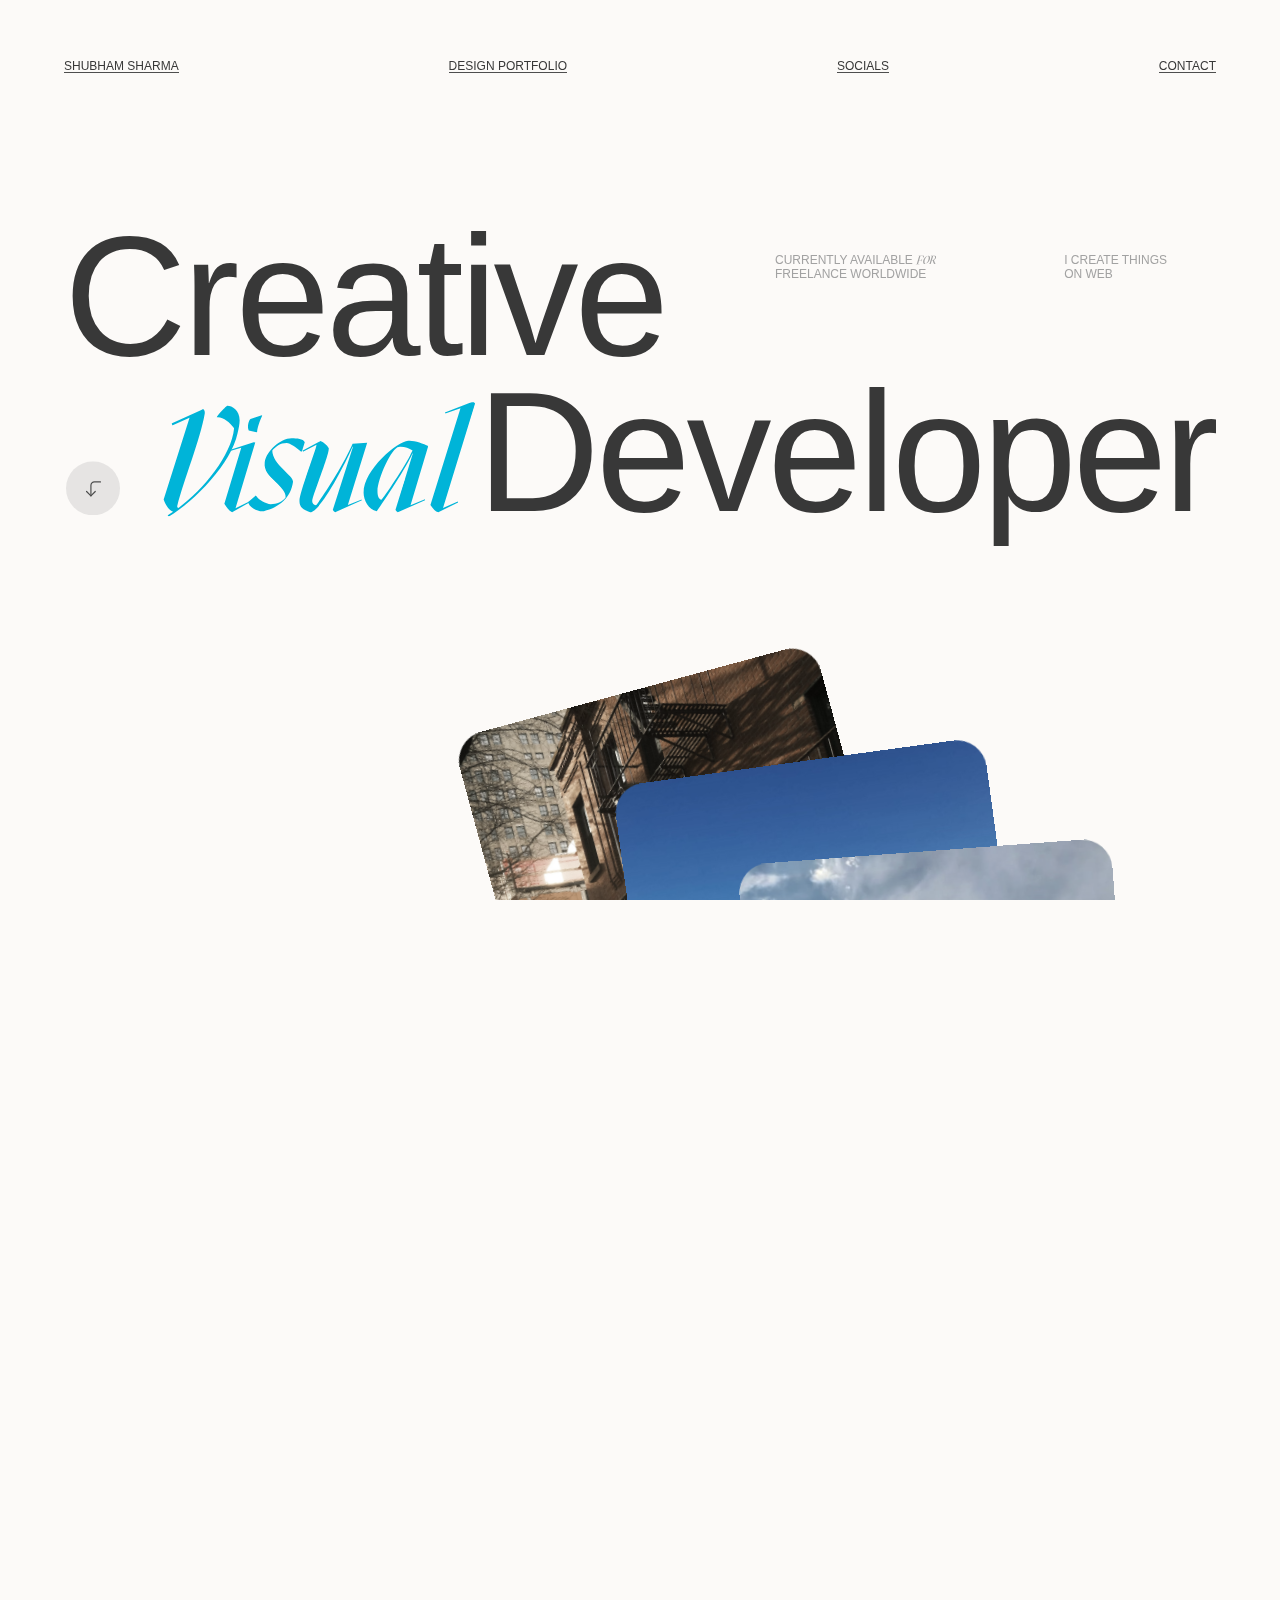
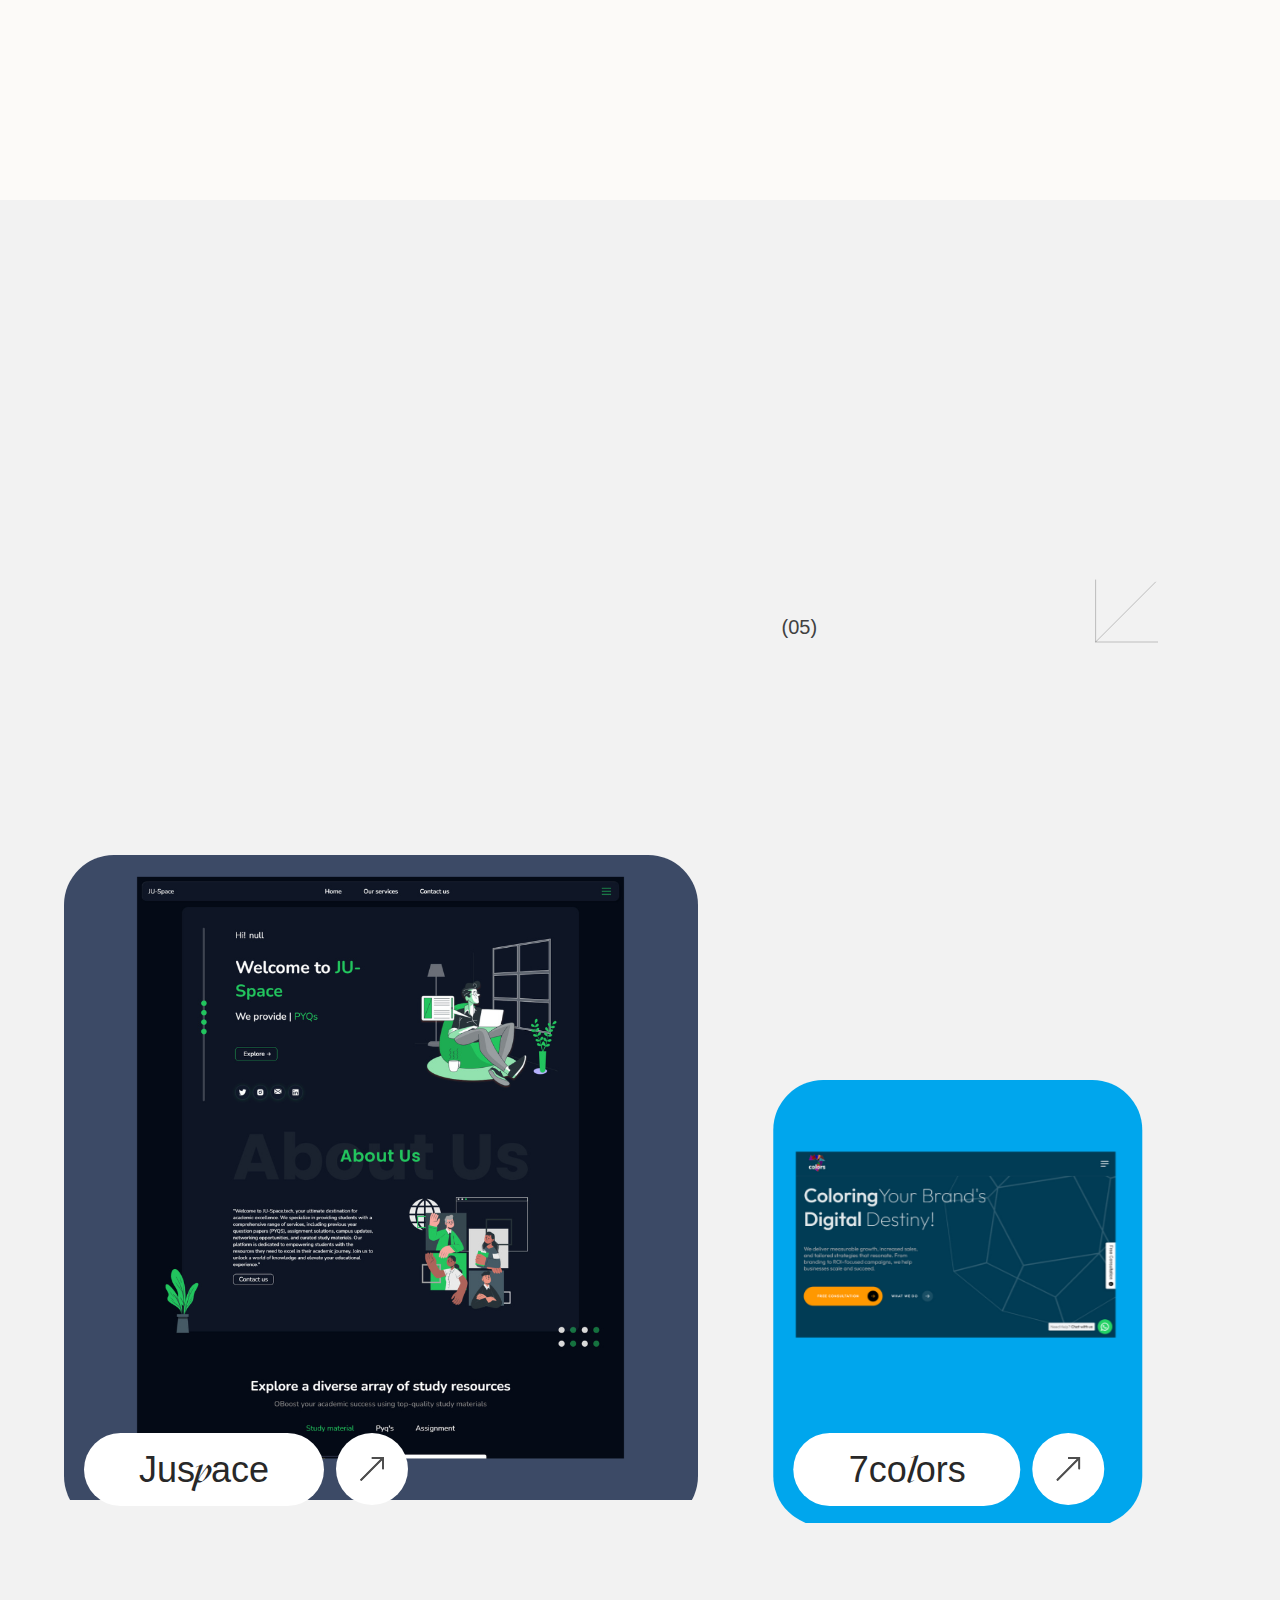
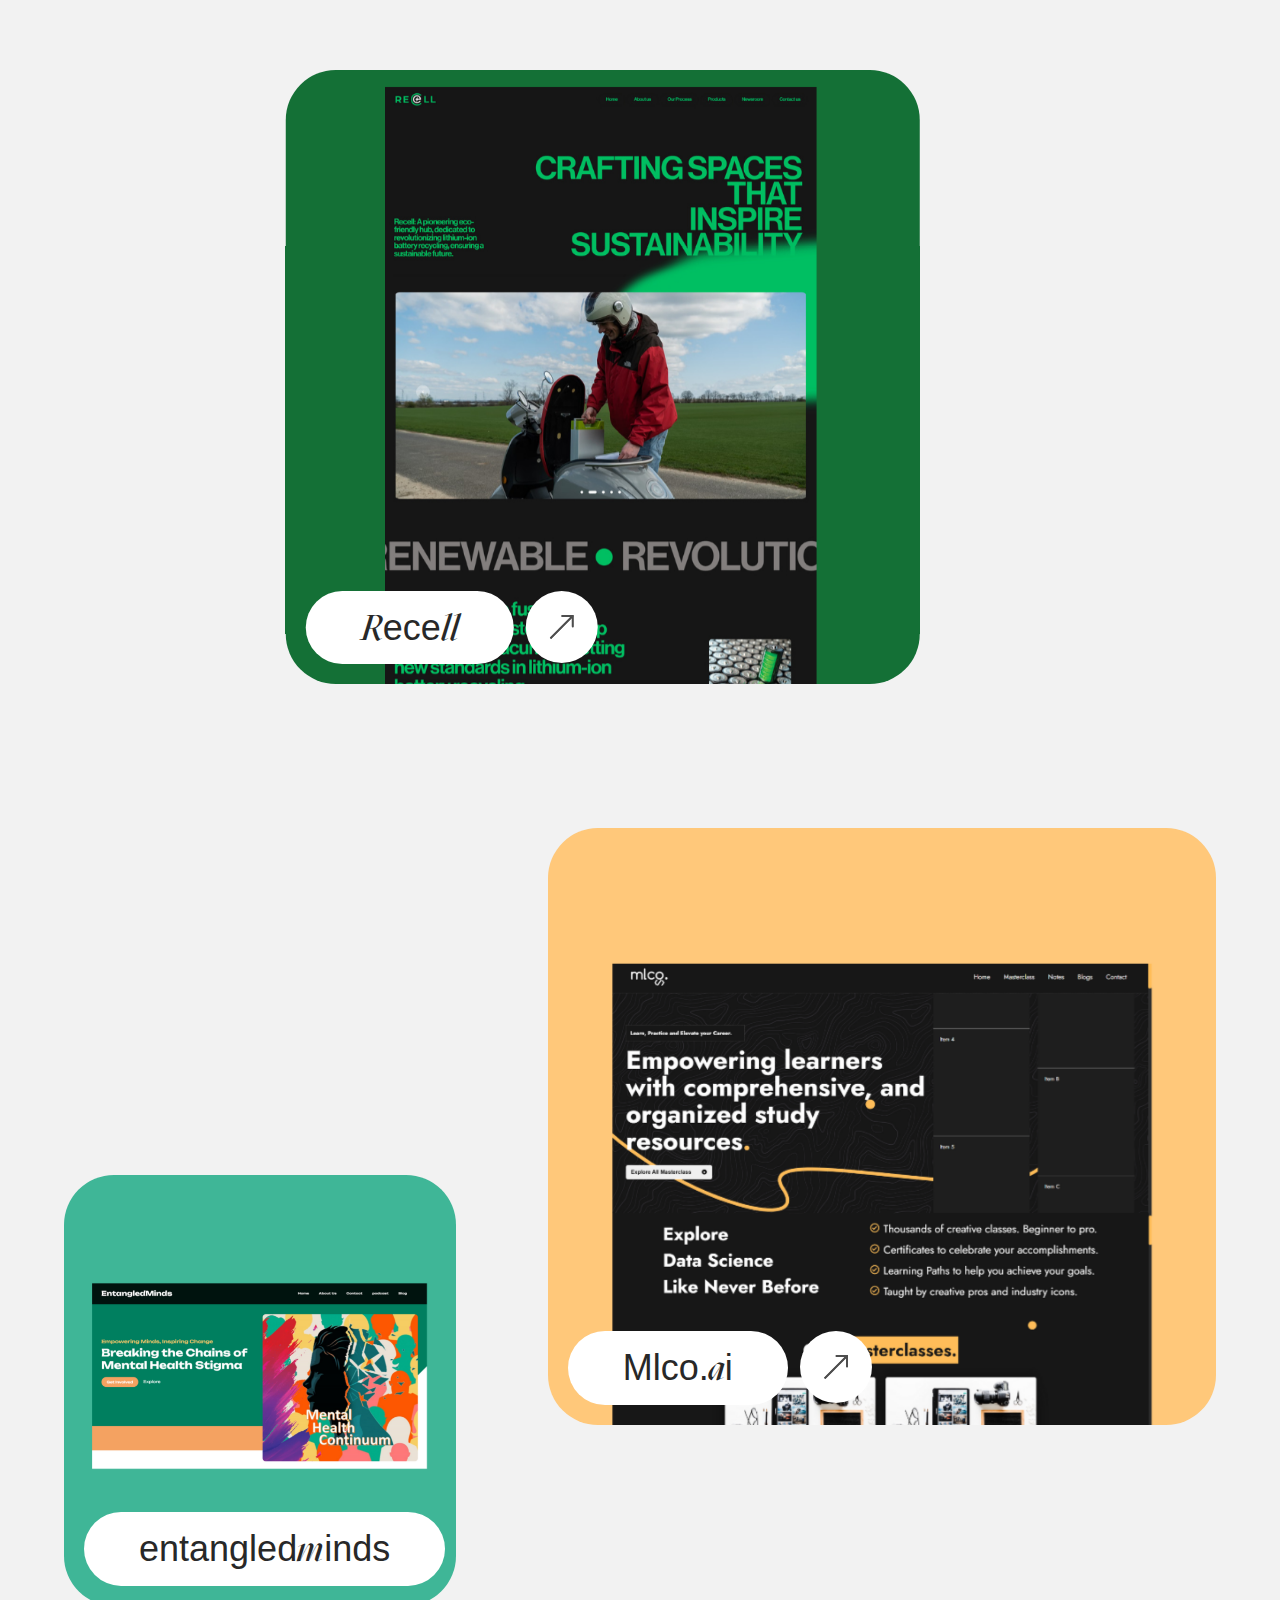
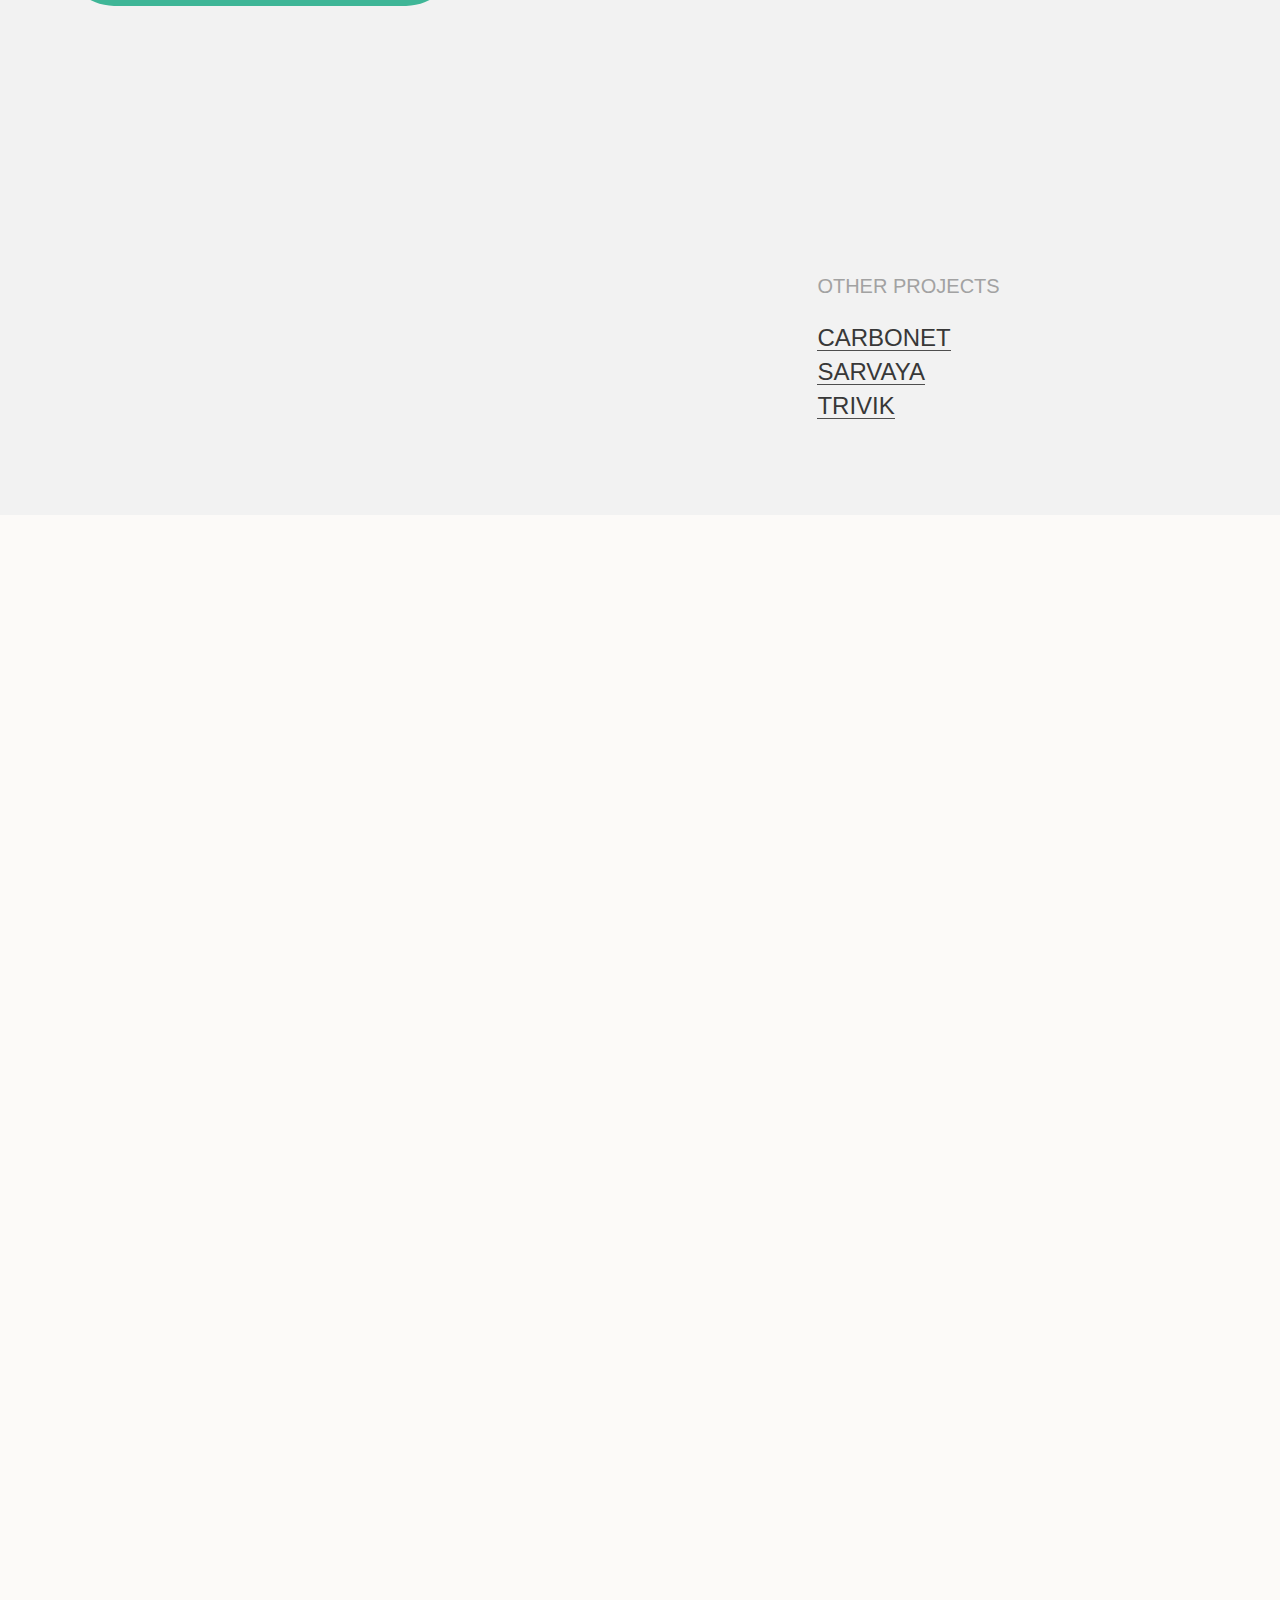
==== commit e36c0755: "commit" ====
--- a/index.html
+++ b/index.html
@@ -77,7 +77,7 @@
       <a data-router-disabled="" href="mailto:shs23010@gmail.com">Contact</a>
     </nav>
 
-     <div class="c-loader is-loading">
+     <!-- <div class="c-loader is-loading">
       <p class="js-split">
         Shubham's Portfolio<br /><span class="js-year">©2024</span>
       </p>
@@ -105,7 +105,7 @@
 
       </h2>
       <div class="c-loading__anim"></div>
-    </div>
+    </div> -->
 
     <div class="c-play__bg"></div>
     <div class="c-home__bg"></div>
@@ -128,13 +128,13 @@
               </div>
             </div>
             <div>
-              <p>Padimpact.com</p>
+              <p>7colors.in</p>
               <div data-animate="true">
-                <img class="site-snapshots" src="./images/sites-snap-shots/padimpact-1.png" loading="lazy" alt="display" />
-                <img class="site-snapshots" src="./images/sites-snap-shots/padimpact-2.png" loading="lazy" alt="display" />
-                <img class="site-snapshots" src="./images/sites-snap-shots/padimpact-3.png" loading="lazy" alt="display" />
-                <img class="site-snapshots" src="./images/sites-snap-shots/padimpact-4.png" loading="lazy" alt="display" />
-                <img class="site-snapshots" src="./images/sites-snap-shots/padimpact-5.png" loading="lazy" alt="display" />
+                <img class="site-snapshots" src="./images/sites-snap-shots/7-colors-1.png" loading="lazy" alt="display" />
+                <img class="site-snapshots" src="./images/sites-snap-shots/7-colors-2.png" loading="lazy" alt="display" />
+                <img class="site-snapshots" src="./images/sites-snap-shots/7-colors-3.png" loading="lazy" alt="display" />
+                <img class="site-snapshots" src="./images/sites-snap-shots/7-colors-4.png" loading="lazy" alt="display" />
+                <img class="site-snapshots" src="./images/sites-snap-shots/7-colors-5.png" loading="lazy" alt="display" />
               </div>
             </div>
             <div>
@@ -577,19 +577,19 @@
                 </div>
                 <div class="c-project js-project u-width-2">
                   <a
-                    href="https://padimpact.com/"
+                    href="https://www.7colors.in/"
                     target="_blank"
                   >
                     <img
                       data-scroll=""
                       data-scroll-speed="-1"
-                      src="./images/padimpact-2.jpg"
+                      src="./images/7-colors-cover-image.png"
                     />
                     <div class="c-project-info">
-                      <p>YEAR: 2023</p>
+                      <p>YEAR: 2024</p>
                       <p>ROLE: UI/UX, WEBSITE DEV</p>
                       <div class="c-project-cta">
-                        <p>Pad<span class="o-accent">im</span>pact</p>
+                        <p>7co<span class="o-accent">l</span>ors</p>
                         <div class="c-prj-btn js-tab-arrow">
                           <svg
                             id="arrow"
@@ -782,7 +782,7 @@
                 </div>
                 <div class="c-project js-project u-width-5">
                   <a
-                    href="https://sarvaya.live/mlco.ai/"
+                    href="https://mlco.ai/"
                     target="_blank"
                   >
                     <img
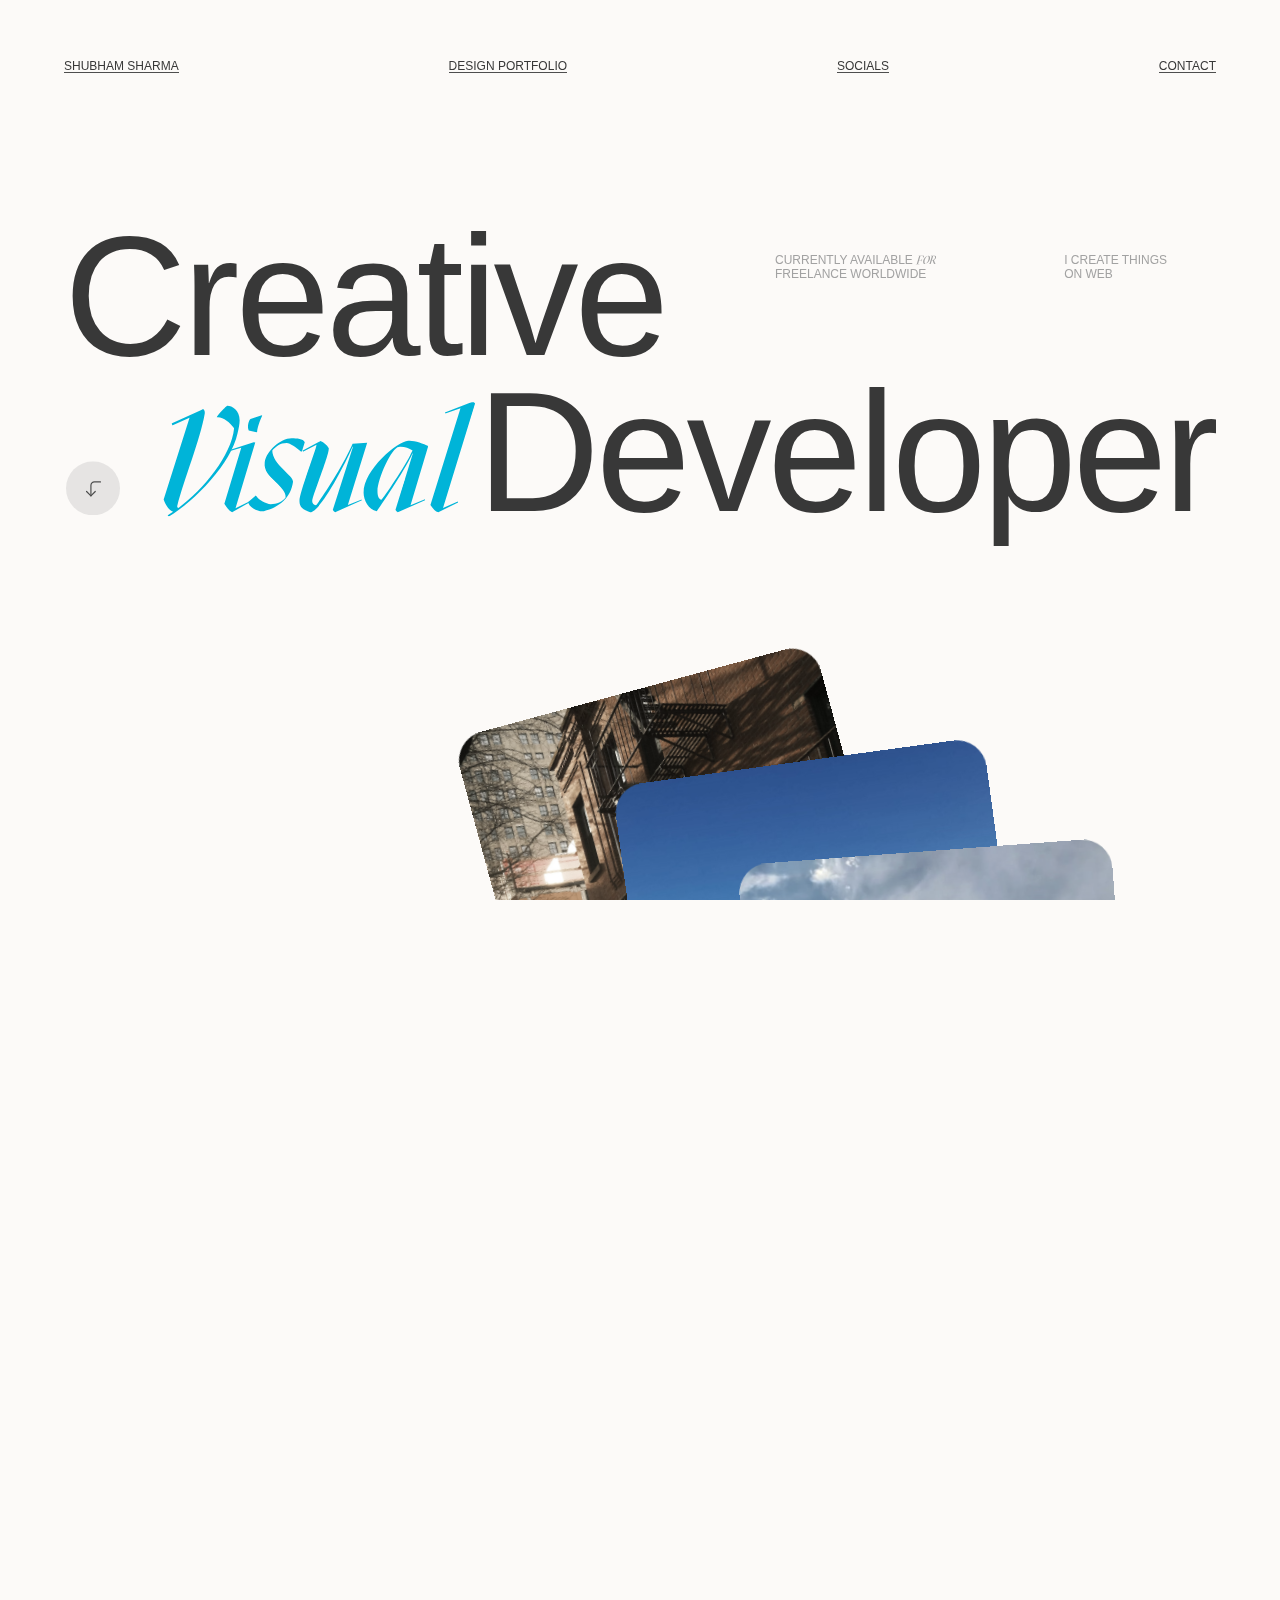
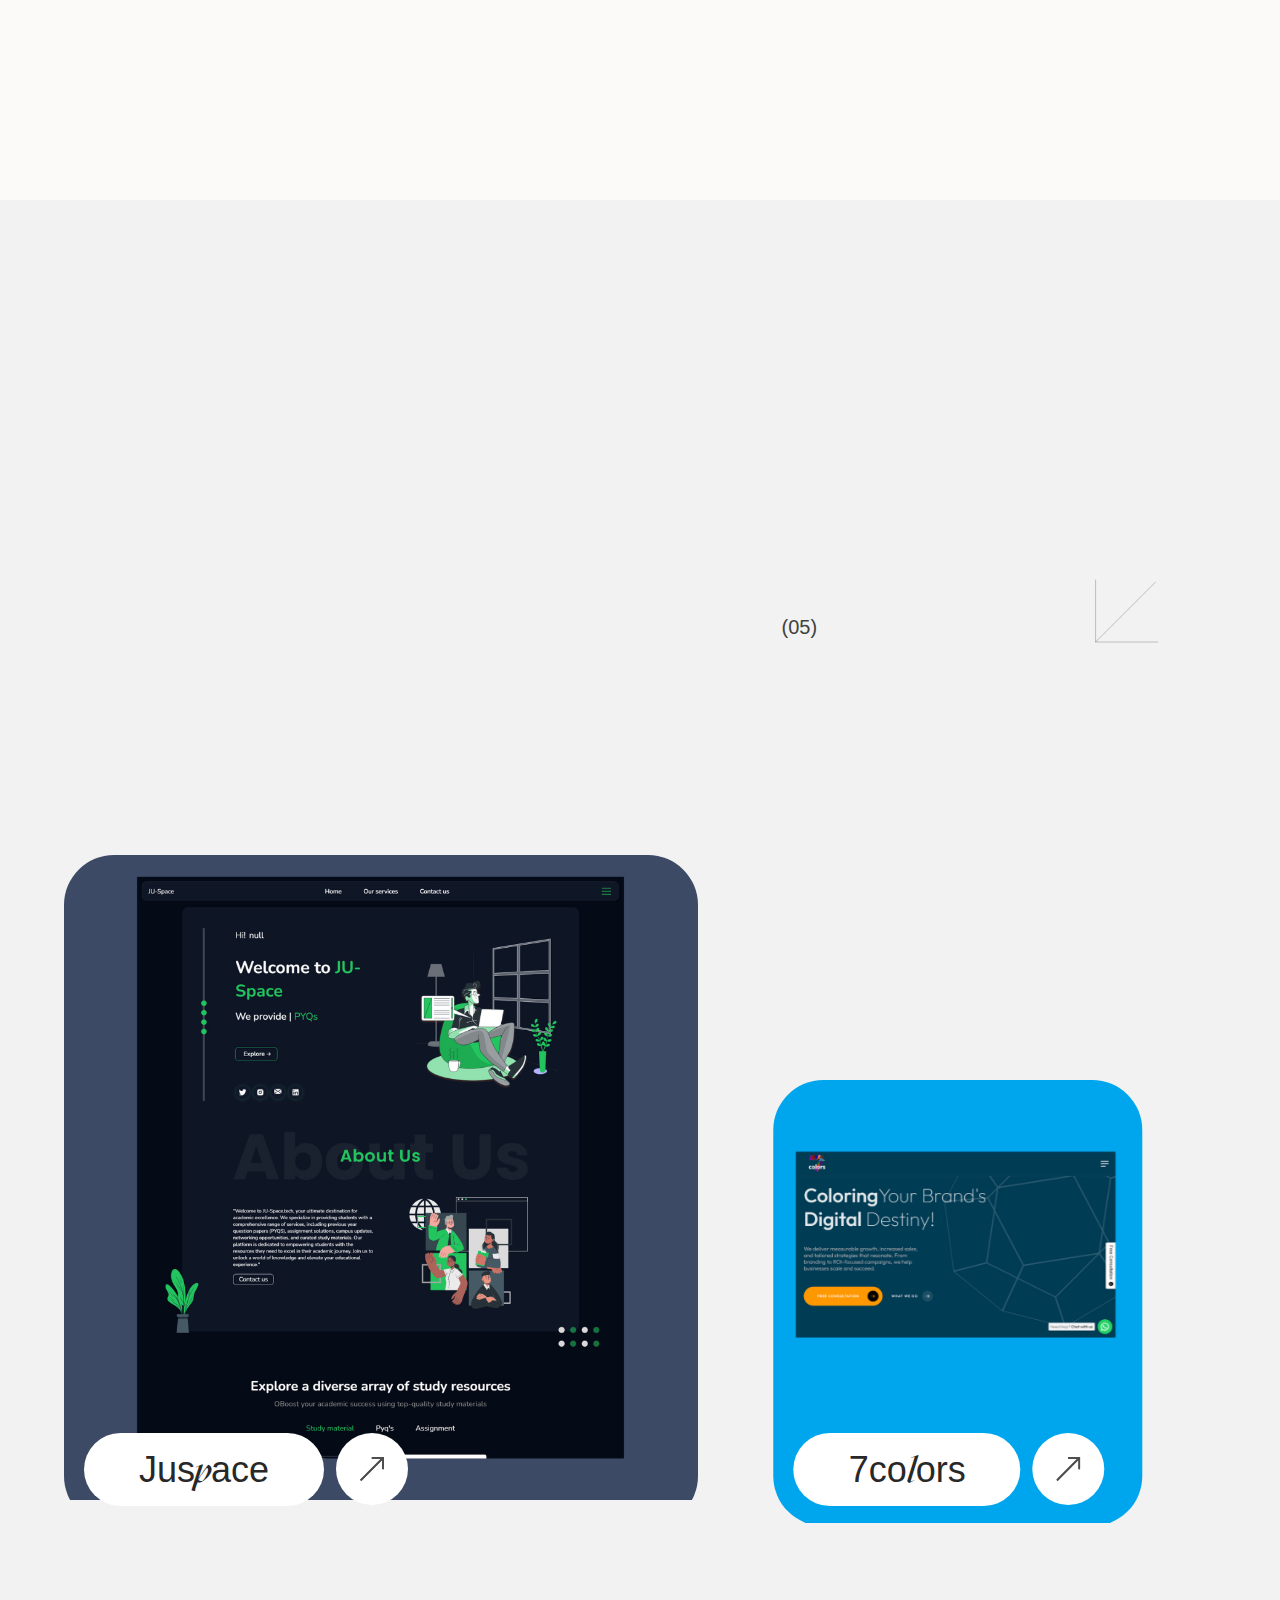
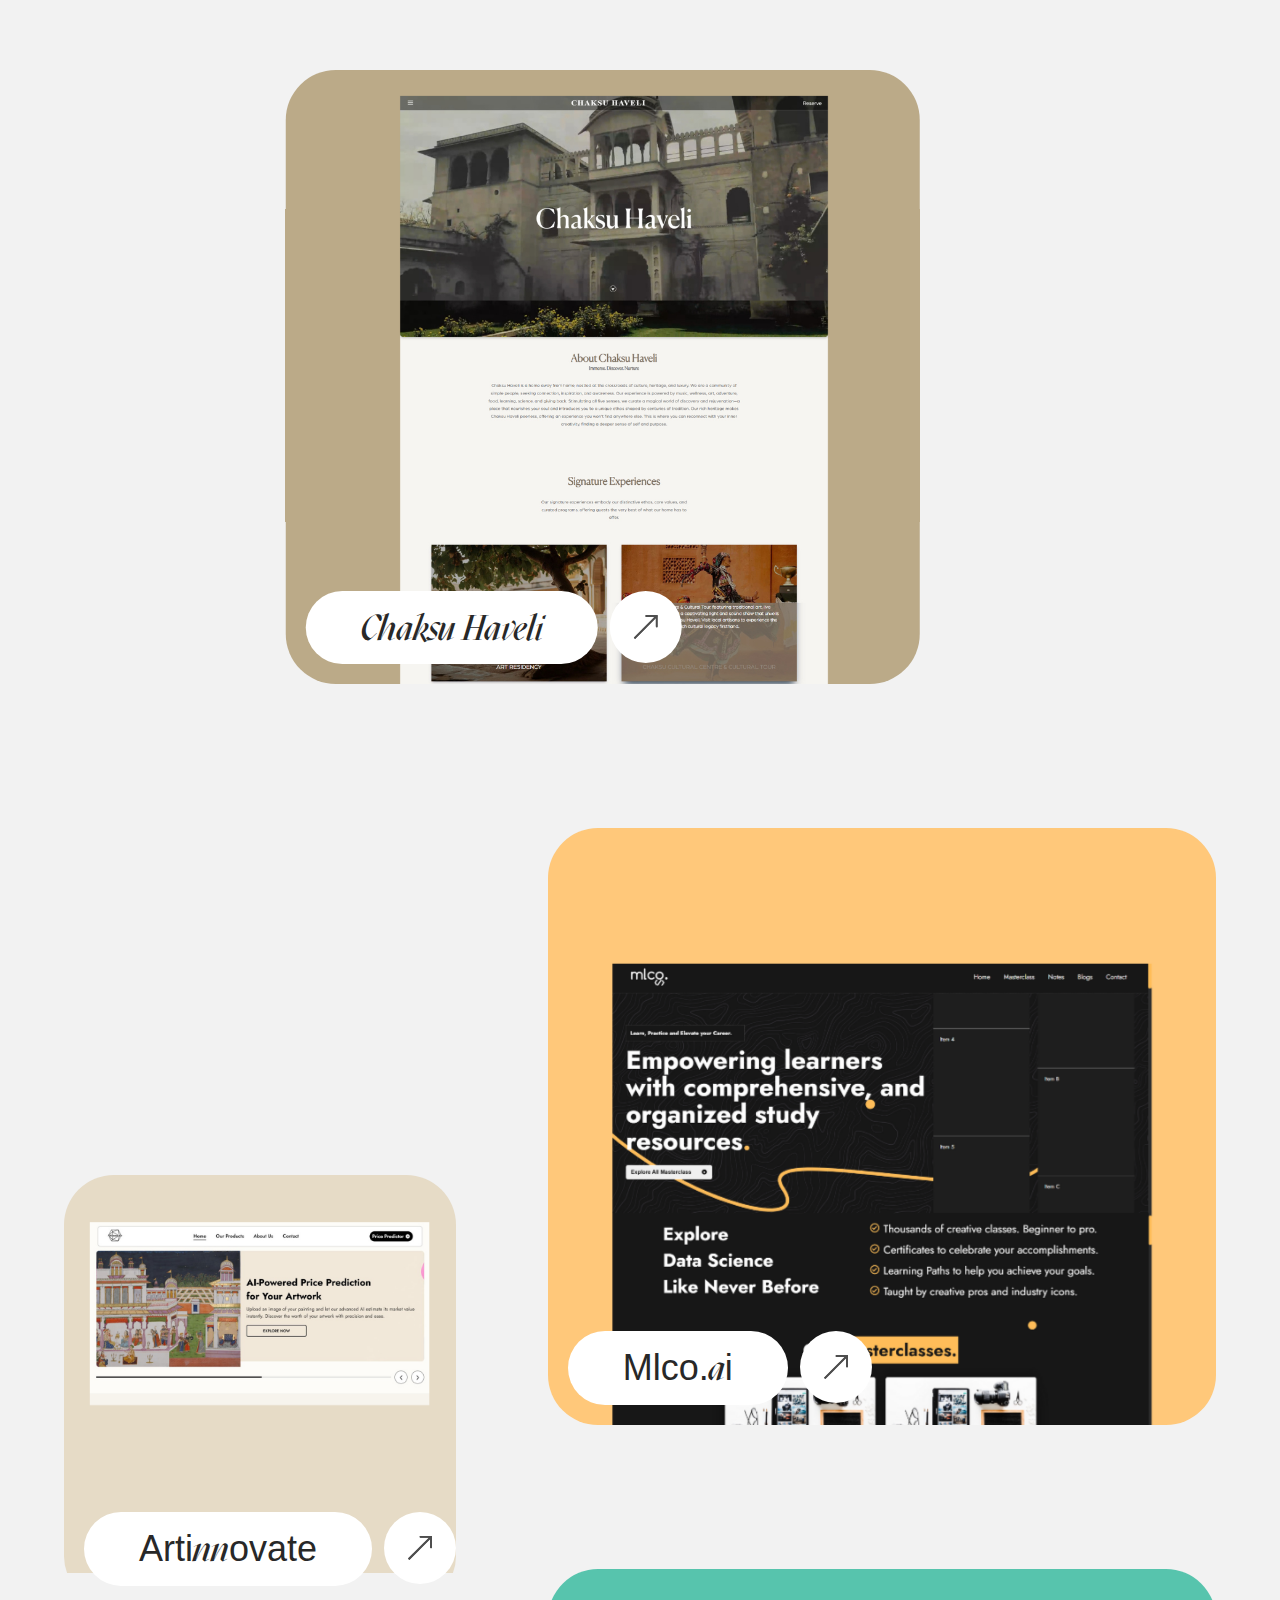
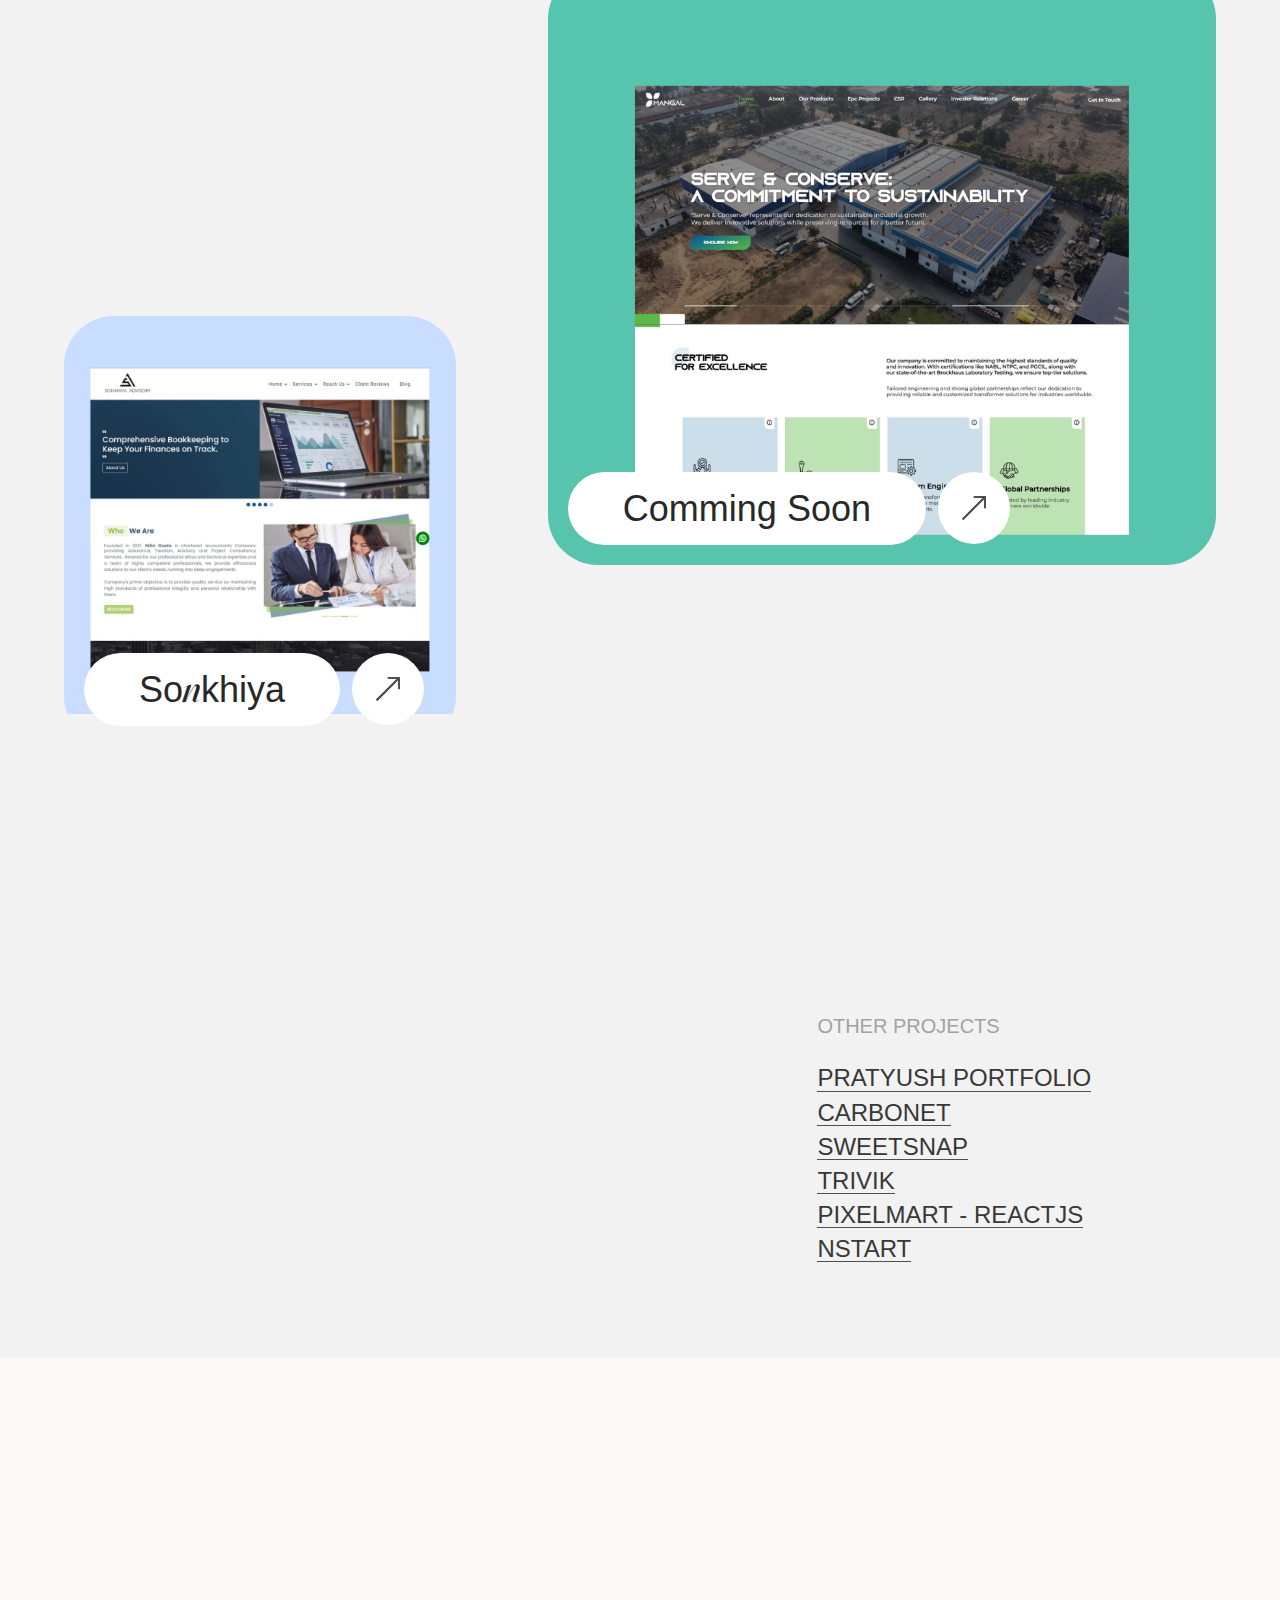
==== commit ceec36cc: "commit" ====
--- a/index.html
+++ b/index.html
@@ -138,23 +138,23 @@
               </div>
             </div>
             <div>
-              <p>Recell.in</p>
+              <p>chaksuhaveli.com</p>
               <div data-animate="true">
-                <img class="site-snapshots" src="./images/sites-snap-shots/recell-1.png" loading="lazy" alt="Recell" />
-                <img class="site-snapshots" src="./images/sites-snap-shots/recell-2.png" loading="lazy" alt="Recell" />
-                <img class="site-snapshots" src="./images/sites-snap-shots/recell-3.png" loading="lazy" alt="Recell" />
-                <img class="site-snapshots" src="./images/sites-snap-shots/recell-4.png" loading="lazy" alt="Recell" />
-                <img class="site-snapshots" src="./images/sites-snap-shots/recell-5.png" loading="lazy" alt="Recell" />
+                <img class="site-snapshots" src="./images/sites-snap-shots/chaksu-haveli-1.jpg" loading="lazy" alt="chaksuhaveli" />
+                <img class="site-snapshots" src="./images/sites-snap-shots/chaksu-haveli-2.jpg" loading="lazy" alt="chaksuhaveli" />
+                <img class="site-snapshots" src="./images/sites-snap-shots/chaksu-haveli-3.jpg" loading="lazy" alt="chaksuhaveli" />
+                <img class="site-snapshots" src="./images/sites-snap-shots/chaksu-haveli-4.jpg" loading="lazy" alt="chaksuhaveli" />
+                <img class="site-snapshots" src="./images/sites-snap-shots/chaksu-haveli-5.jpg" loading="lazy" alt="chaksuhaveli" />
               </div>
             </div>
             <div>
-              <p>Entangled Minds</p>
+              <p>Artinnovate.in</p>
               <div data-animate="true">
-                <img class="site-snapshots" src="./images/sites-snap-shots/entangled-minds-1.png" loading="lazy" alt="entangled minds" />
-                <img class="site-snapshots" src="./images/sites-snap-shots/entangled-minds-2.png" loading="lazy" alt="entangled minds" />
-                <img class="site-snapshots" src="./images/sites-snap-shots/entangled-minds-3.png" loading="lazy" alt="entangled minds" />
-                <img class="site-snapshots" src="./images/sites-snap-shots/entangled-minds-4.png" loading="lazy" alt="entangled minds" />
-                <img class="site-snapshots" src="./images/sites-snap-shots/entangled-minds-5.png" loading="lazy" alt="entangled minds" />
+                <img class="site-snapshots" src="./images/sites-snap-shots/artinnovate-1.jpg" loading="lazy" alt="entangled minds" />
+                <img class="site-snapshots" src="./images/sites-snap-shots/artinnovate-2.jpg" loading="lazy" alt="entangled minds" />
+                <img class="site-snapshots" src="./images/sites-snap-shots/artinnovate-3.jpg" loading="lazy" alt="entangled minds" />
+                <img class="site-snapshots" src="./images/sites-snap-shots/artinnovate-4.jpg" loading="lazy" alt="entangled minds" />
+                <img class="site-snapshots" src="./images/sites-snap-shots/artinnovate-5.jpg" loading="lazy" alt="entangled minds" />
               </div>
             </div>
             <div>
@@ -646,19 +646,19 @@
               <div class="c-project__row">
                 <div class="c-project js-project u-width-3">
                   <a
-                    href="https://recell.in/"
+                    href="https://chaksuhaveli.com/"
                     target="_blank"
                   >
                     <img
                       data-scroll=""
                       data-scroll-speed="-1"
-                      src="./images/recell-1.png"
+                      src="./images/chaksuhaveli-cover-image.png"
                     />
                     <div class="c-project-info">
                       <p>YEAR: 2024</p>
                       <p>ROLE: UI/UX AND WEB DEV</p>
                       <div class="c-project-cta">
-                        <p><span class="o-accent">R</span>ece<span class="o-accent">ll</span></p>
+                        <p><span class="o-accent"></span><span class="o-accent">Chaksu Haveli</span></p>
                         <div class="c-prj-btn js-tab-arrow">
                           <svg
                             id="arrow"
@@ -715,19 +715,19 @@
               <div class="c-project__row">
                 <div class="c-project js-project u-width-4">
                   <a
-                    href="https://theentangledminds.com/"
+                    href="https://artinnovate.in/"
                     target="_blank"
                   >
                     <img
                       data-scroll=""
                       data-scroll-speed="-.8"
-                      src="./images/entangled-minds-1.png"
+                      src="./images/artinnovate-cover-img.png"
                     />
                     <div class="c-project-info">
-                      <p>YEAR: 2023</p>
+                      <p>YEAR: 2025</p>
                       <p>ROLE: UI/UX AND FRONT-END DEV</p>
                       <div class="c-project-cta">
-                        <p>entangled<span class="o-accent">m</span>inds</p>
+                        <p>Arti<span class="o-accent">nn</span>ovate</p>
                         <div class="c-prj-btn js-tab-arrow">
                           <svg
                             id="arrow"
@@ -849,9 +849,153 @@
                   </a>
                 </div>
               </div>
+              <div class="c-project__row">
+                <div class="c-project js-project u-width-4">
+                  <a
+                    href="https://sonkhiyaadvisory.com/"
+                    target="_blank"
+                  >
+                    <img
+                      data-scroll=""
+                      data-scroll-speed="-.8"
+                      src="./images/sonkhiya-cover-img.png"
+                    />
+                    <div class="c-project-info">
+                      <p>YEAR: 2024</p>
+                      <p>ROLE: UI/UX AND FRONT-END DEV</p>
+                      <div class="c-project-cta">
+                        <p>So<span class="o-accent">n</span>khiya</p>
+                        <div class="c-prj-btn js-tab-arrow">
+                          <svg
+                            id="arrow"
+                            xmlns="http://www.w3.org/2000/svg"
+                            viewbox="0 0 9.56 9.56"
+                          >
+                            <line
+                              id="line1"
+                              x1="0.27"
+                              y1="9.29"
+                              x2="9.18"
+                              y2="0.38"
+                              fill="#4e4e4e"
+                              stroke="#4e4e4e"
+                              stroke-miterlimit="10"
+                              stroke-width="0.75"
+                            ></line>
+                            <line
+                              id="line2"
+                              x1="0.27"
+                              y1="9.29"
+                              x2="9.18"
+                              y2="0.38"
+                              fill="#4e4e4e"
+                              stroke="#4e4e4e"
+                              stroke-miterlimit="10"
+                              stroke-width="0.75"
+                            ></line>
+                            <polyline
+                              id="arrow-head-1"
+                              points="5.01 0.38 9.18 0.38 9.18 4.55"
+                              fill="none"
+                              stroke="#4e4e4e"
+                              stroke-linecap="round"
+                              stroke-miterlimit="10"
+                              stroke-width="0.75"
+                            ></polyline>
+                            <polyline
+                              id="arrow-head-2"
+                              points="5.01 0.38 9.18 0.38 9.18 4.55"
+                              fill="none"
+                              stroke="#4e4e4e"
+                              stroke-linecap="round"
+                              stroke-miterlimit="10"
+                              stroke-width="0.75"
+                            ></polyline>
+                          </svg>
+                        </div>
+                      </div>
+                    </div>
+                  </a>
+                </div>
+                <div class="c-project js-project u-width-5">
+                  <a
+                    href=""
+                    target="_blank"
+                  >
+                    <img
+                      data-scroll=""
+                      data-scroll-speed="-1"
+                      src="./images/mangal-cover-image.png"
+                      alt="Project: Vis a Via"
+                    />
+                    <div class="c-project-info">
+                      <p>YEAR: 2025 (Comming Soon)</p>
+                      <p>ROLE: UI/UX AND DEV</p>
+                      <div class="c-project-cta">
+                        <p>Comming Soon<span class="o-accent"></span></p>
+                        <div class="c-prj-btn js-tab-arrow">
+                          <svg
+                            id="arrow"
+                            xmlns="http://www.w3.org/2000/svg"
+                            viewbox="0 0 9.56 9.56"
+                          >
+                            <line
+                              id="line1"
+                              x1="0.27"
+                              y1="9.29"
+                              x2="9.18"
+                              y2="0.38"
+                              fill="#4e4e4e"
+                              stroke="#4e4e4e"
+                              stroke-miterlimit="10"
+                              stroke-width="0.75"
+                            ></line>
+                            <line
+                              id="line2"
+                              x1="0.27"
+                              y1="9.29"
+                              x2="9.18"
+                              y2="0.38"
+                              fill="#4e4e4e"
+                              stroke="#4e4e4e"
+                              stroke-miterlimit="10"
+                              stroke-width="0.75"
+                            ></line>
+                            <polyline
+                              id="arrow-head-1"
+                              points="5.01 0.38 9.18 0.38 9.18 4.55"
+                              fill="none"
+                              stroke="#4e4e4e"
+                              stroke-linecap="round"
+                              stroke-miterlimit="10"
+                              stroke-width="0.75"
+                            ></polyline>
+                            <polyline
+                              id="arrow-head-2"
+                              points="5.01 0.38 9.18 0.38 9.18 4.55"
+                              fill="none"
+                              stroke="#4e4e4e"
+                              stroke-linecap="round"
+                              stroke-miterlimit="10"
+                              stroke-width="0.75"
+                            ></polyline>
+                          </svg>
+                        </div>
+                      </div>
+                    </div>
+                  </a>
+                </div>
+              </div>
               <div class="c-archive">
                 <span class="o-title-small">Other Projects</span>
                 <ul>
+                  <li>
+                    <a
+                      target="_blank"
+                      href="http://Pratyushsinghal.com"
+                      >Pratyush Portfolio</a
+                    >
+                  </li>
                   <li>
                     <a
                       target="_blank"
@@ -862,15 +1006,29 @@
                   <li>
                     <a
                       target="_blank"
-                      href="https://sarvaya.live/main/"
-                      >Sarvaya</a
+                      href="http://Sweetsnap.in"
+                      >Sweetsnap</a
                     >
                   </li>
                   <li>
                     <a
                       target="_blank"
-                      href="https://shubhams11-gt.github.io/Freelance-site-semi-final/"
+                      href="https://shubhams11-gt.github.io/Freelance-site-semi-final/index.html"
                       >Trivik</a
+                    >
+                  </li>
+                  <li>
+                    <a
+                      target="_blank"
+                      href="https://papaya-zuccutto-8b34ce.netlify.app/"
+                      >PixelMart - ReactJs</a
+                    >
+                  </li>
+                  <li>
+                    <a
+                      target="_blank"
+                      href="http://Nstart.in"
+                      >Nstart</a
                     >
                   </li>
                 </ul>
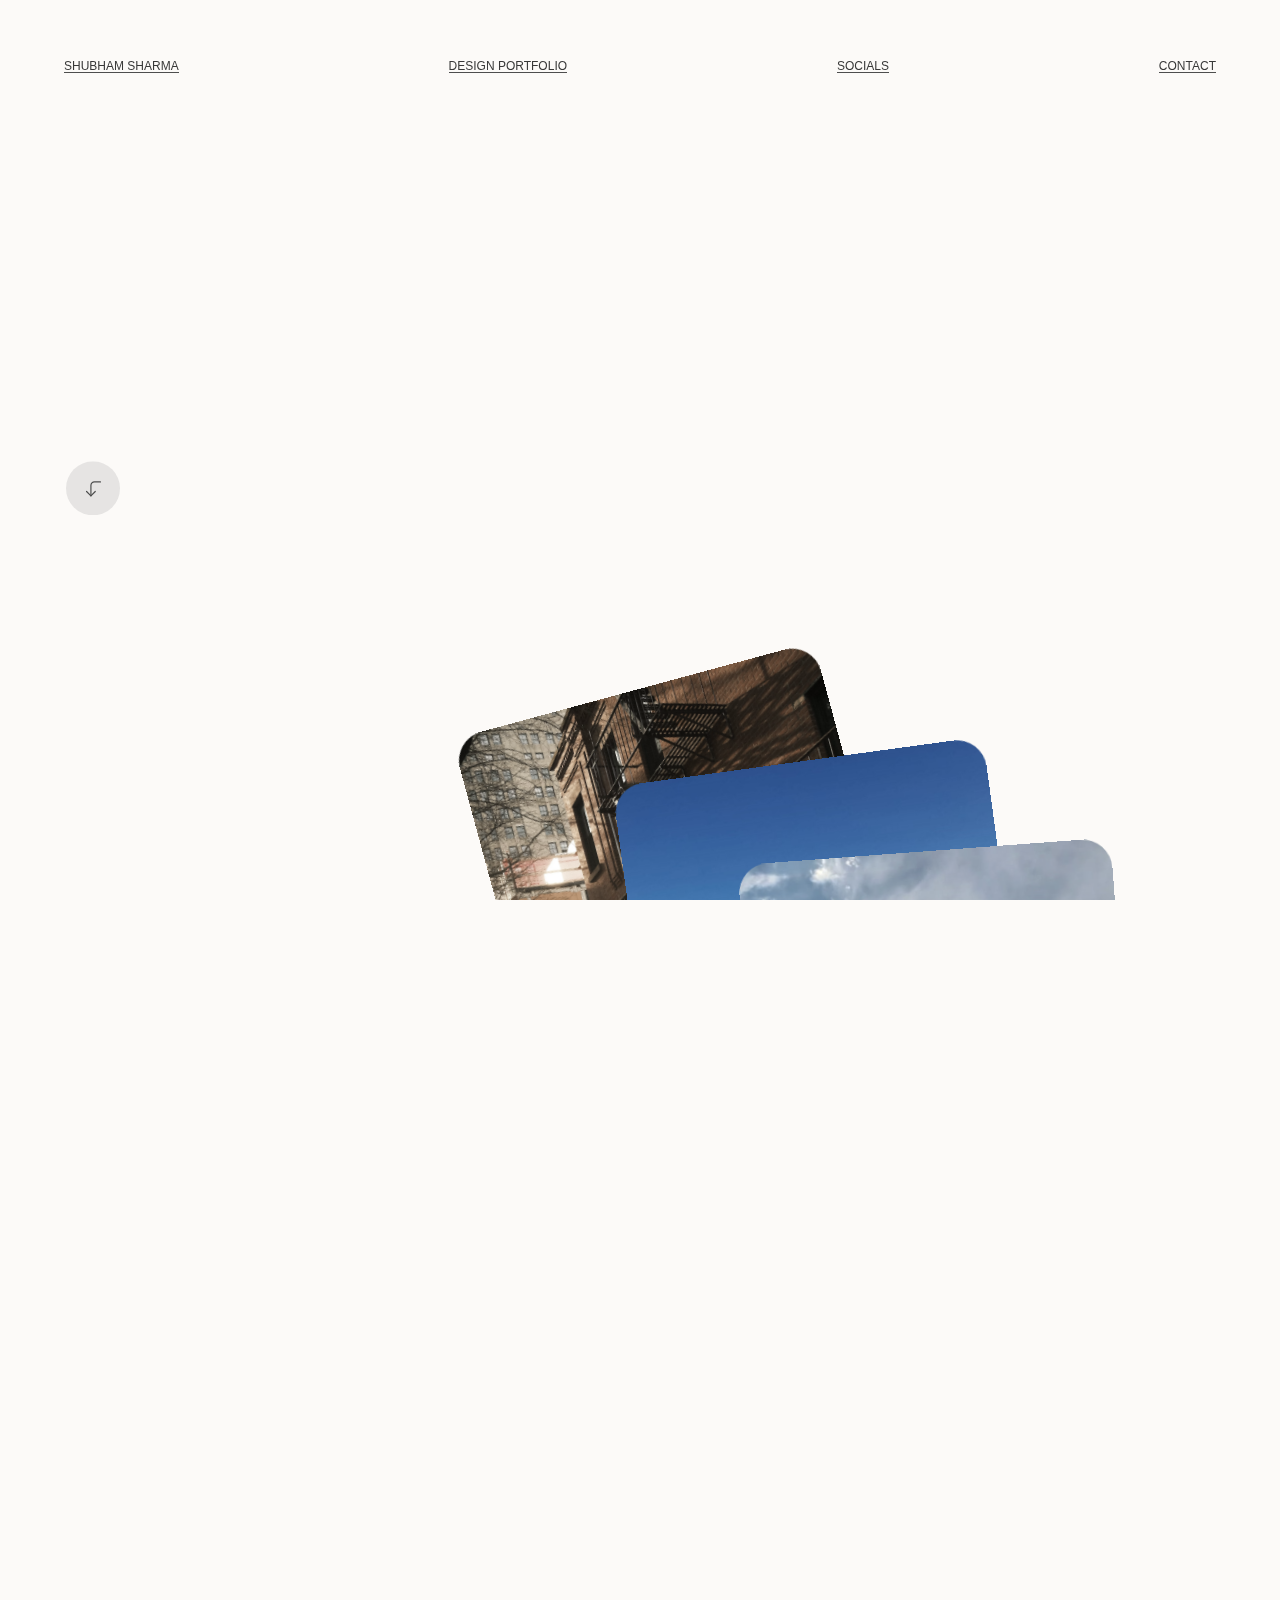
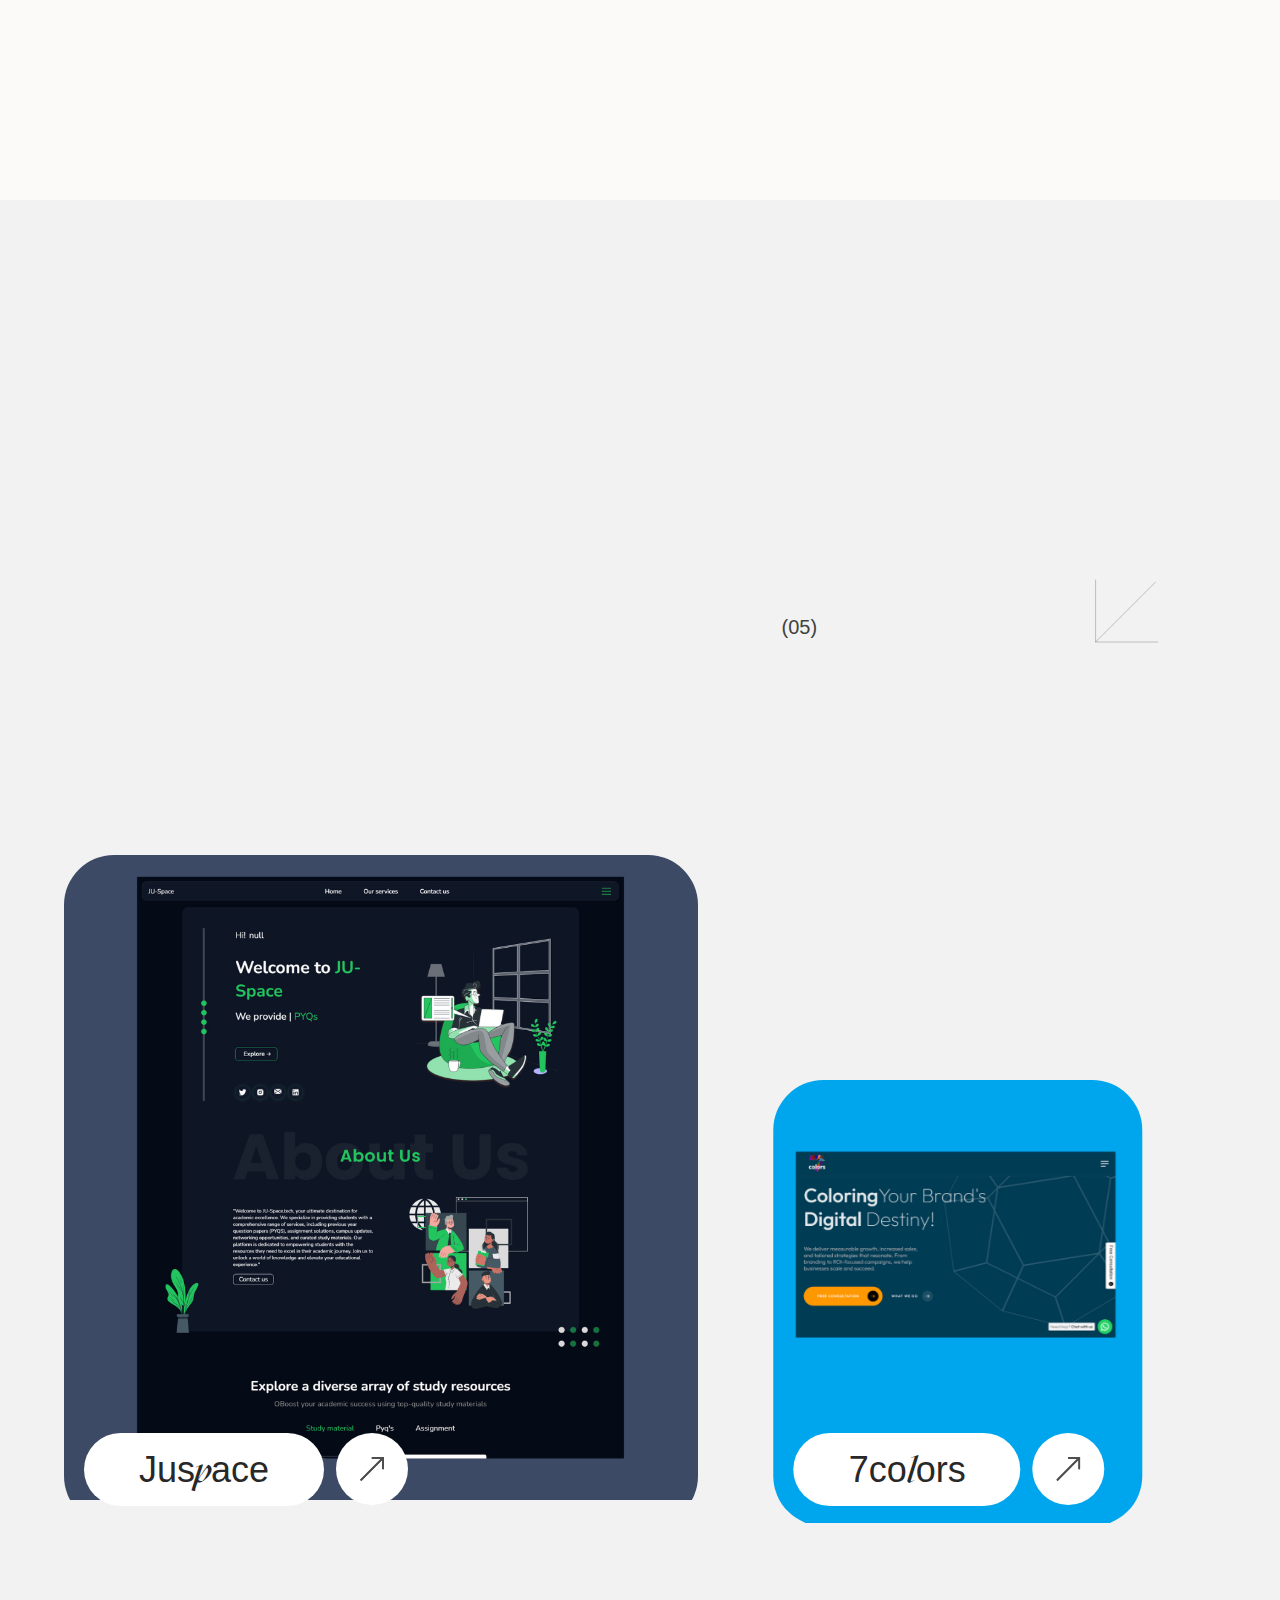
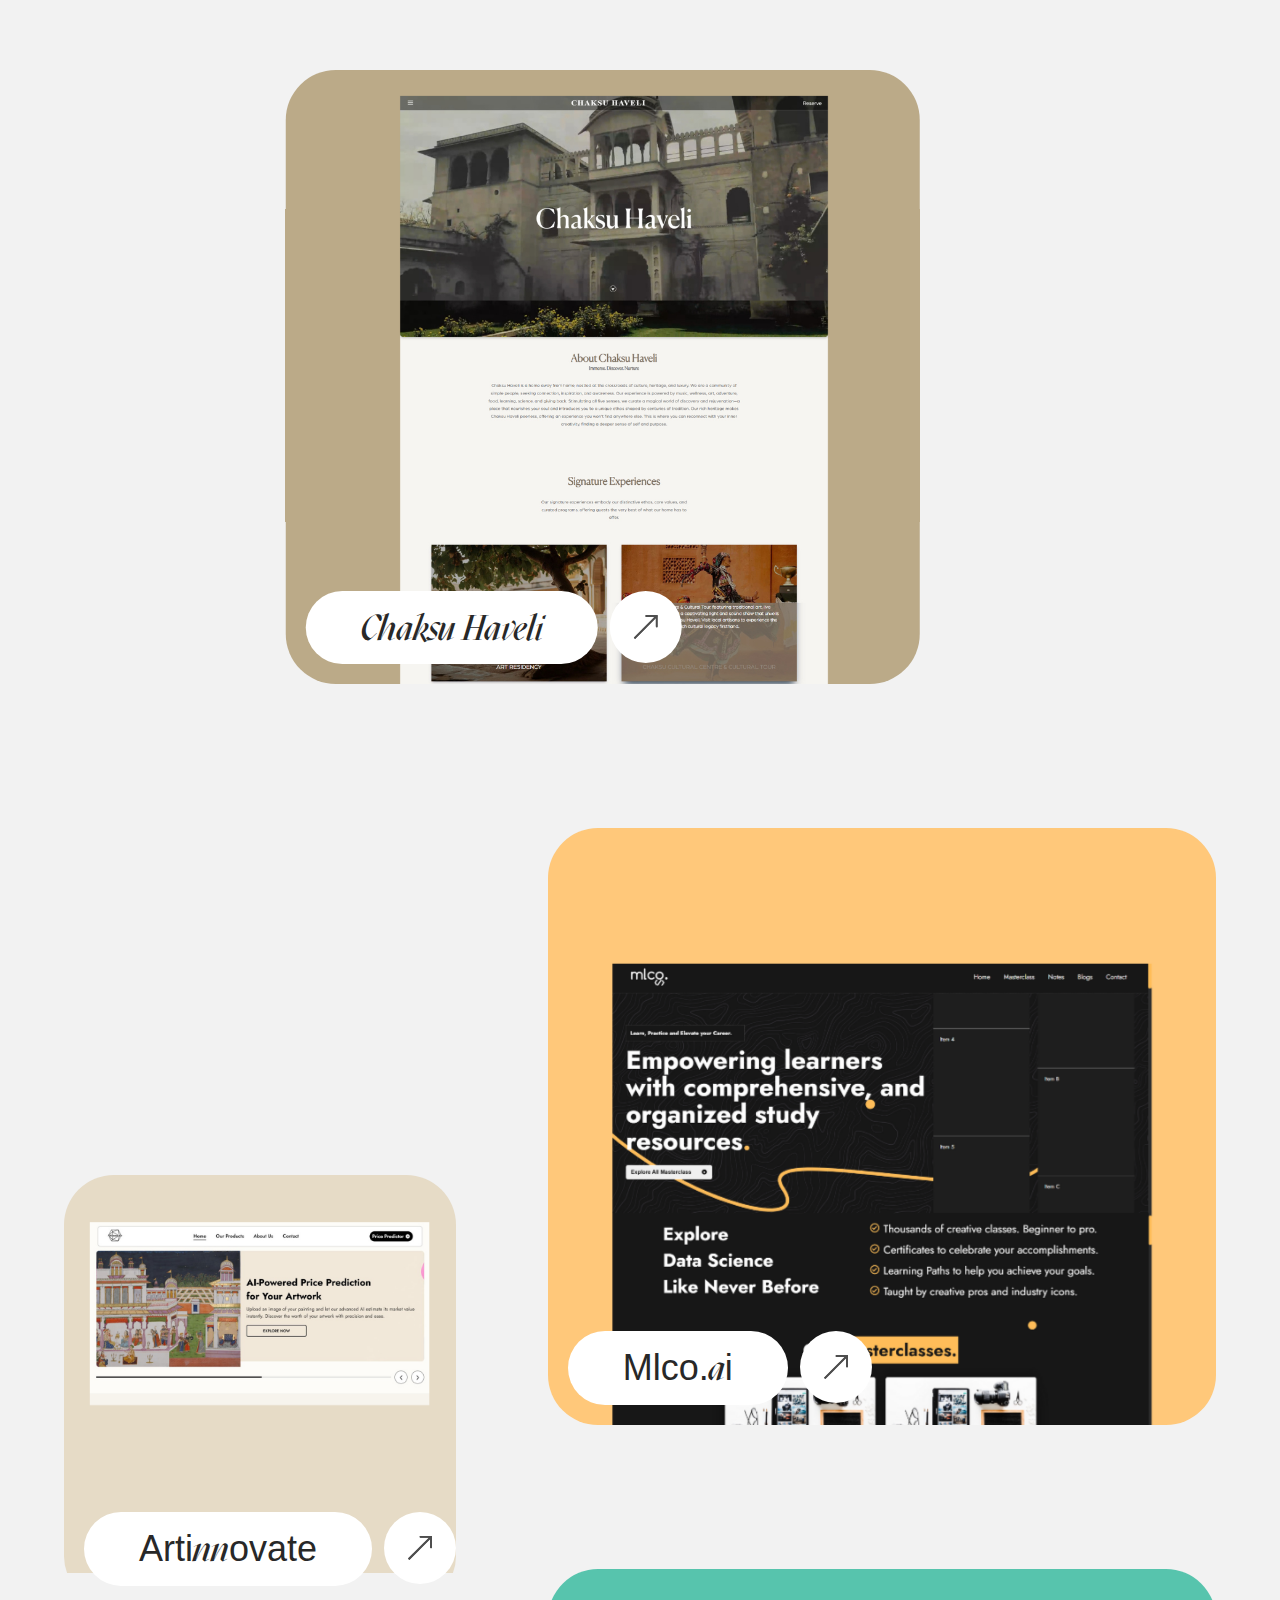
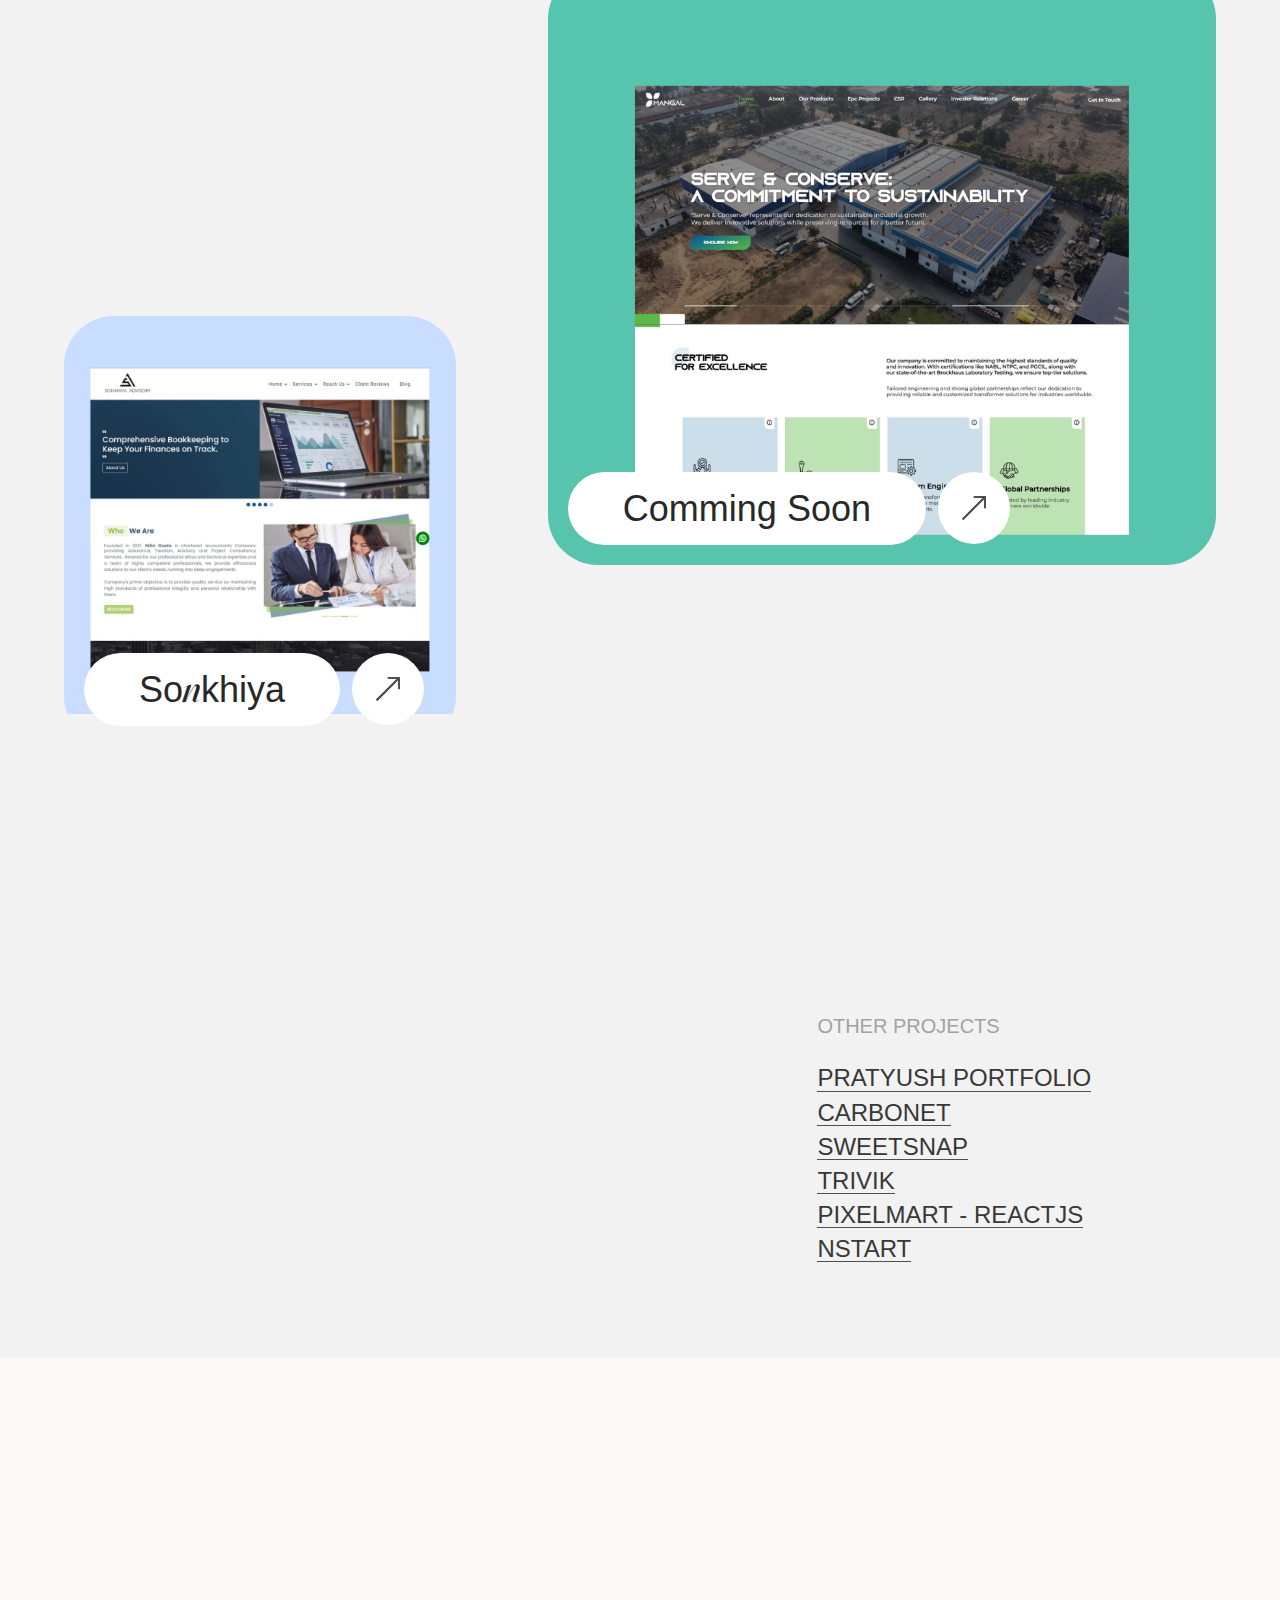
==== commit 59e71ba7: "commit" ====
--- a/index.html
+++ b/index.html
@@ -77,7 +77,7 @@
       <a data-router-disabled="" href="mailto:shs23010@gmail.com">Contact</a>
     </nav>
 
-     <!-- <div class="c-loader is-loading">
+     <div class="c-loader is-loading">
       <p class="js-split">
         Shubham's Portfolio<br /><span class="js-year">©2024</span>
       </p>
@@ -105,7 +105,7 @@
 
       </h2>
       <div class="c-loading__anim"></div>
-    </div> -->
+    </div>
 
     <div class="c-play__bg"></div>
     <div class="c-home__bg"></div>
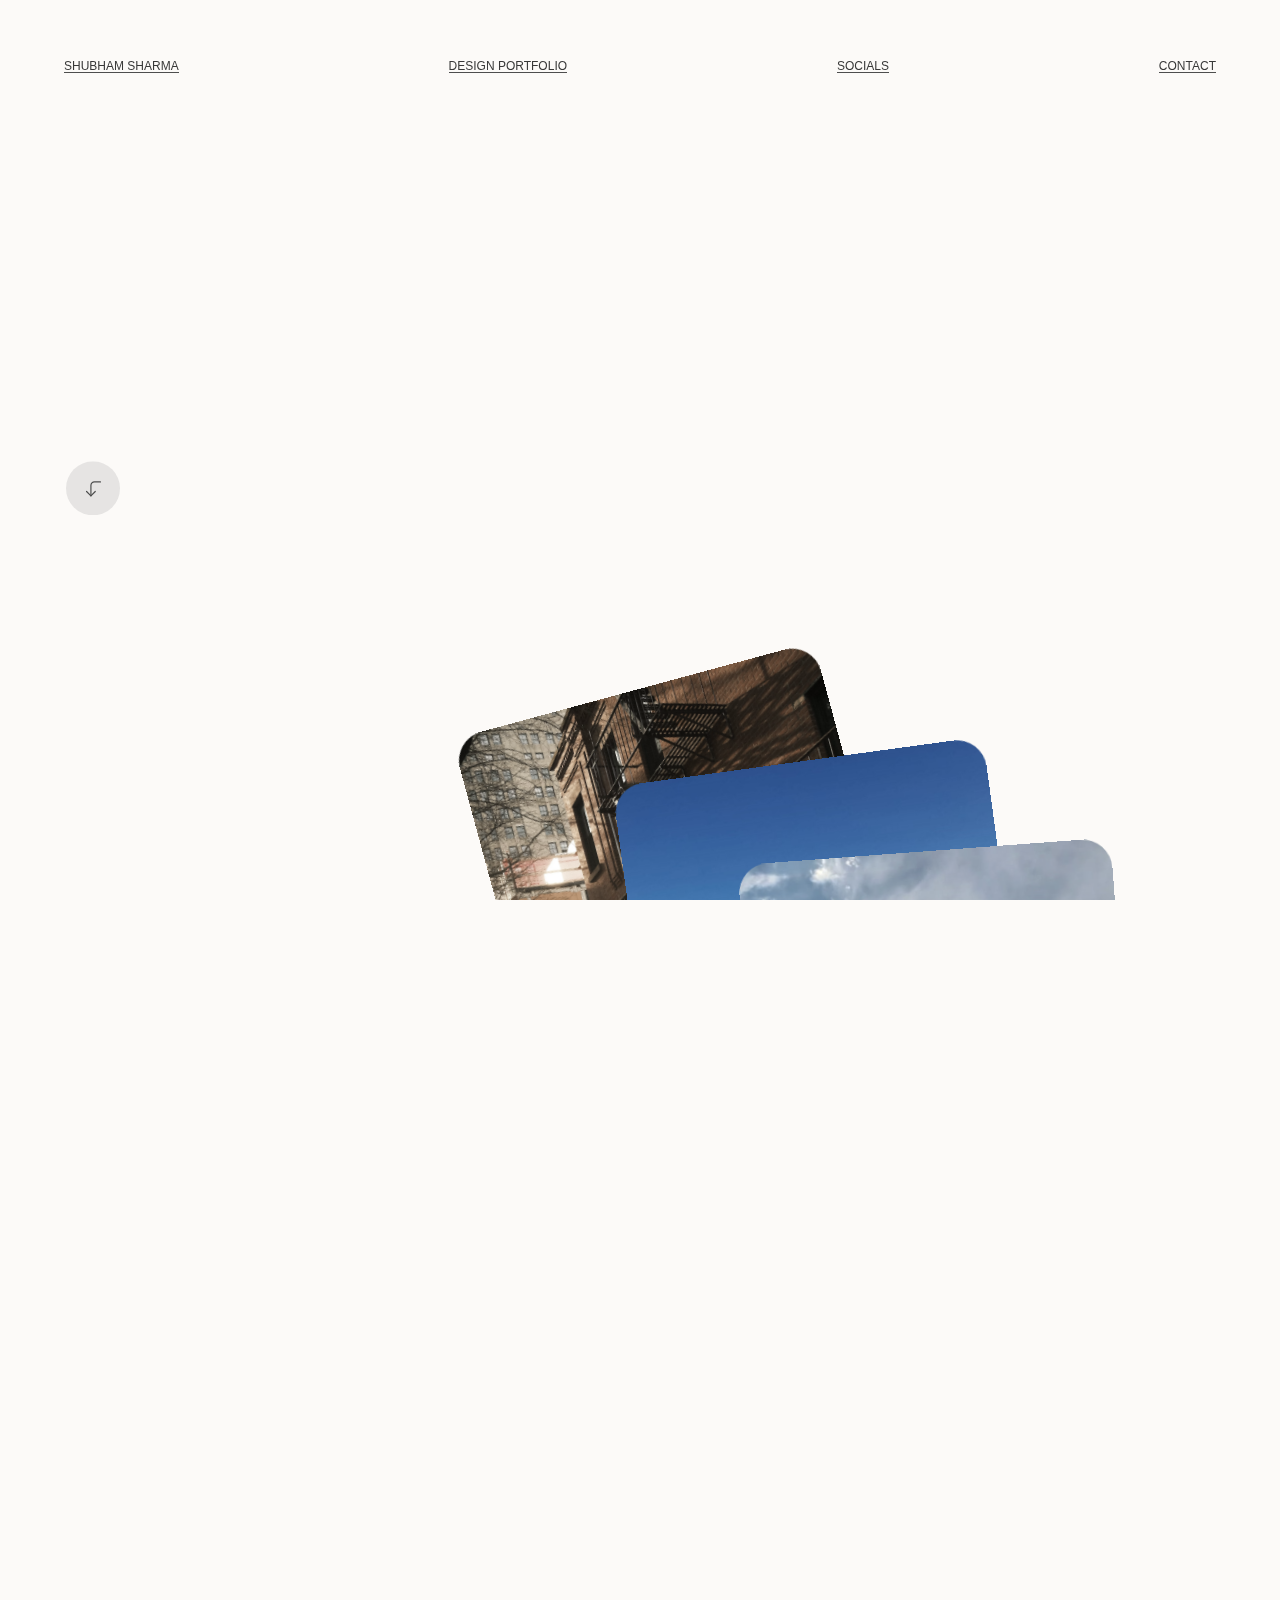
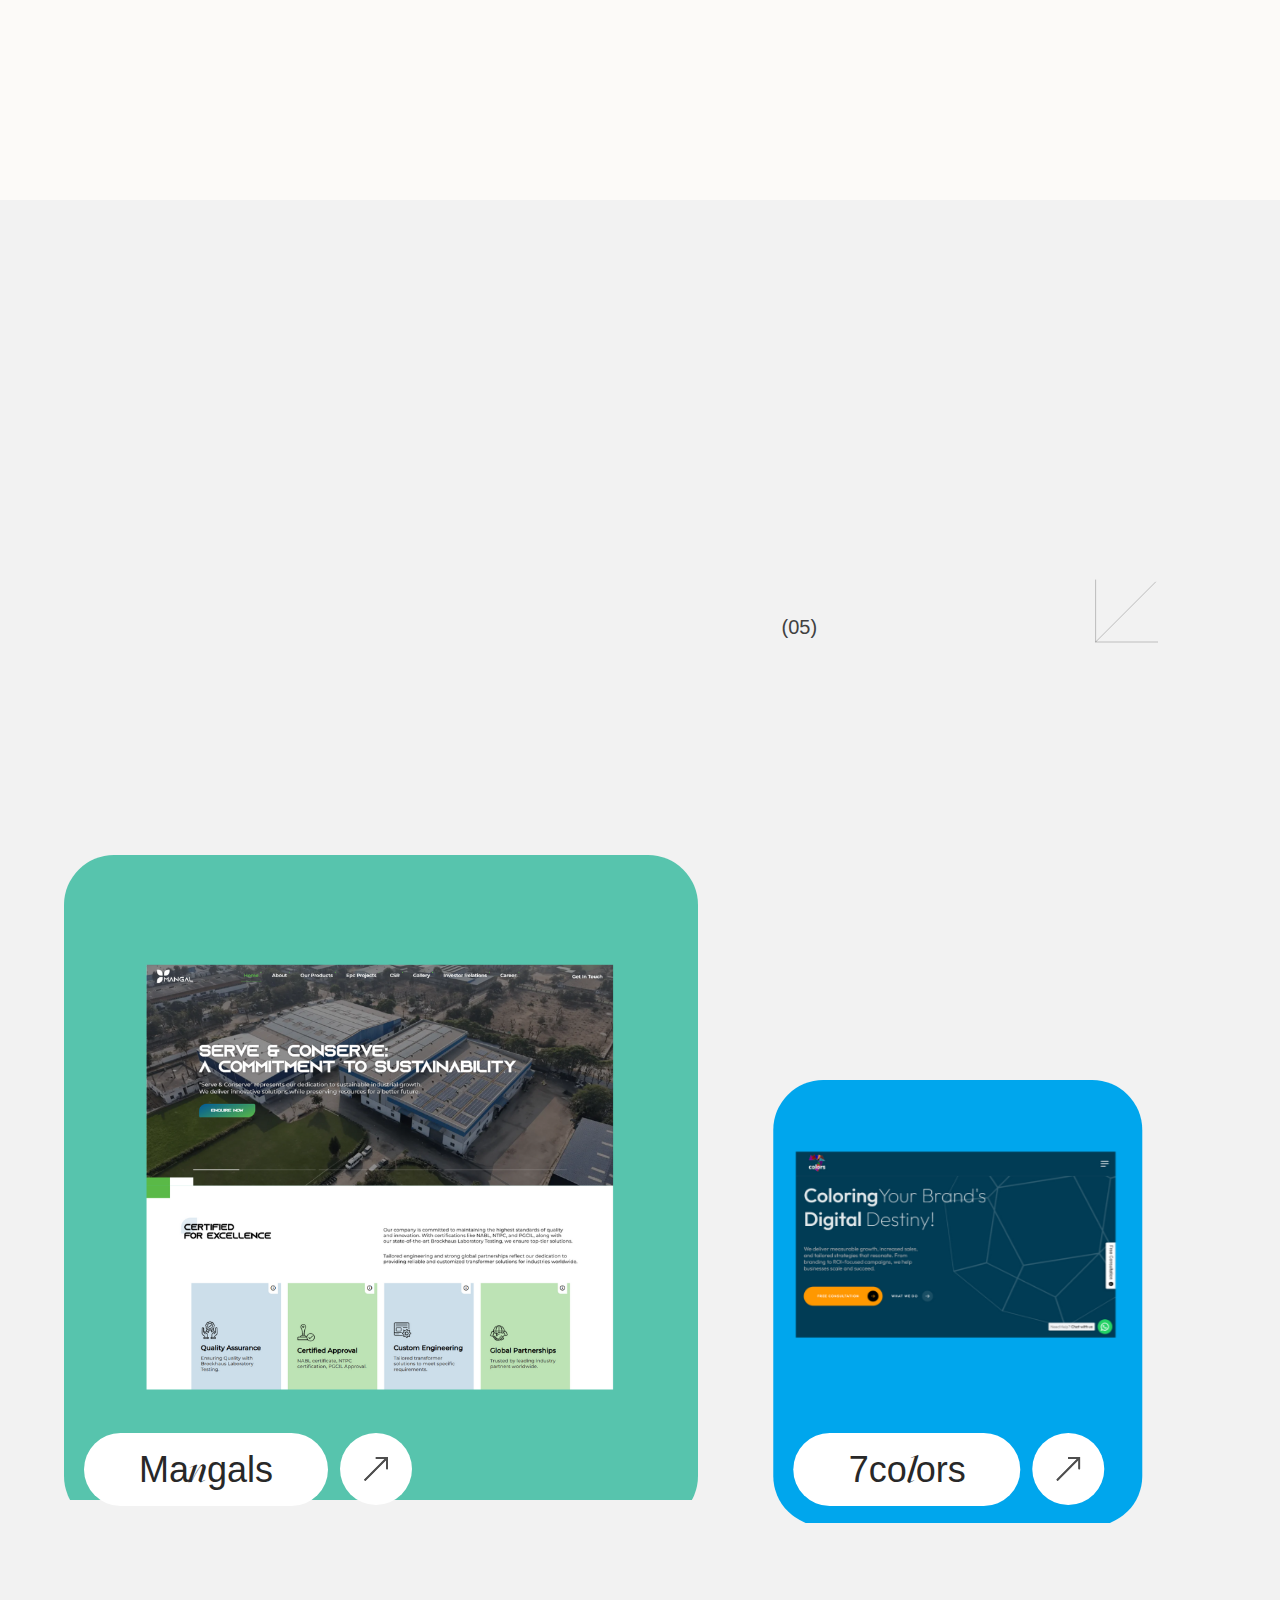
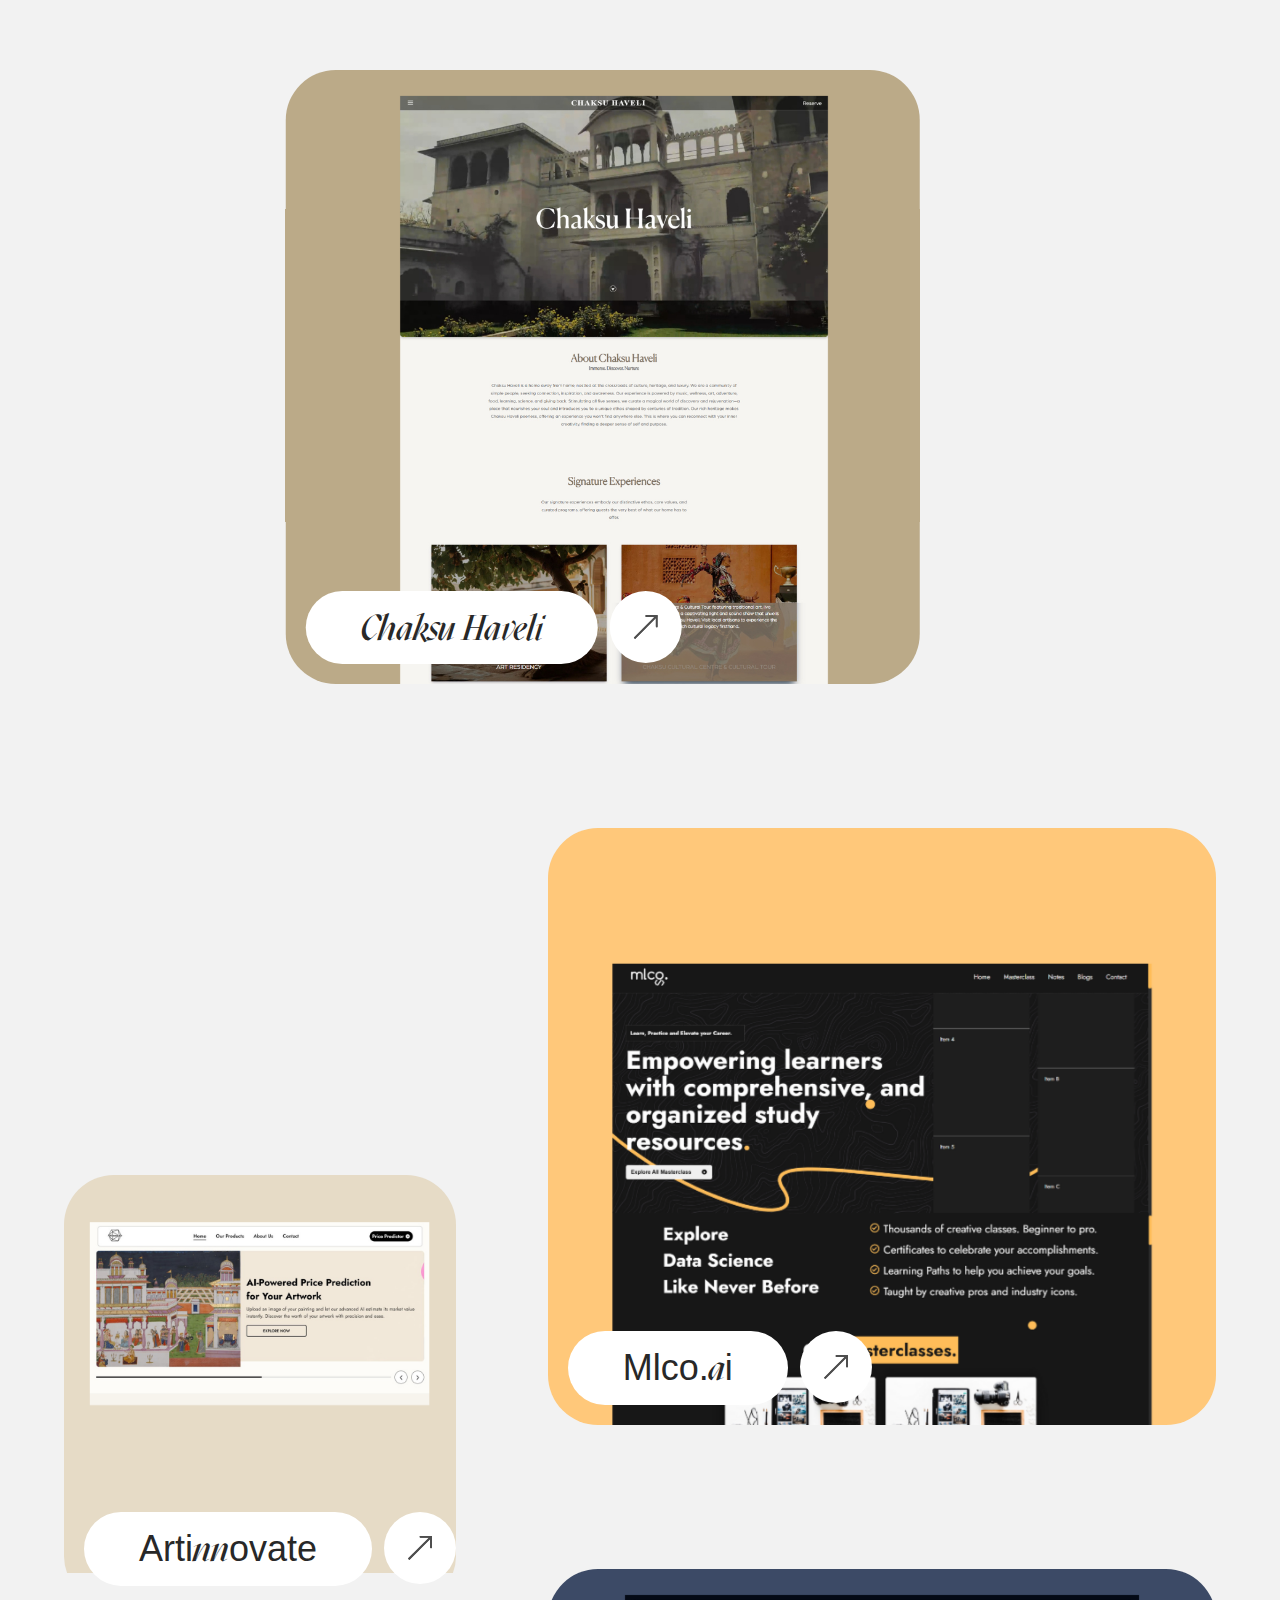
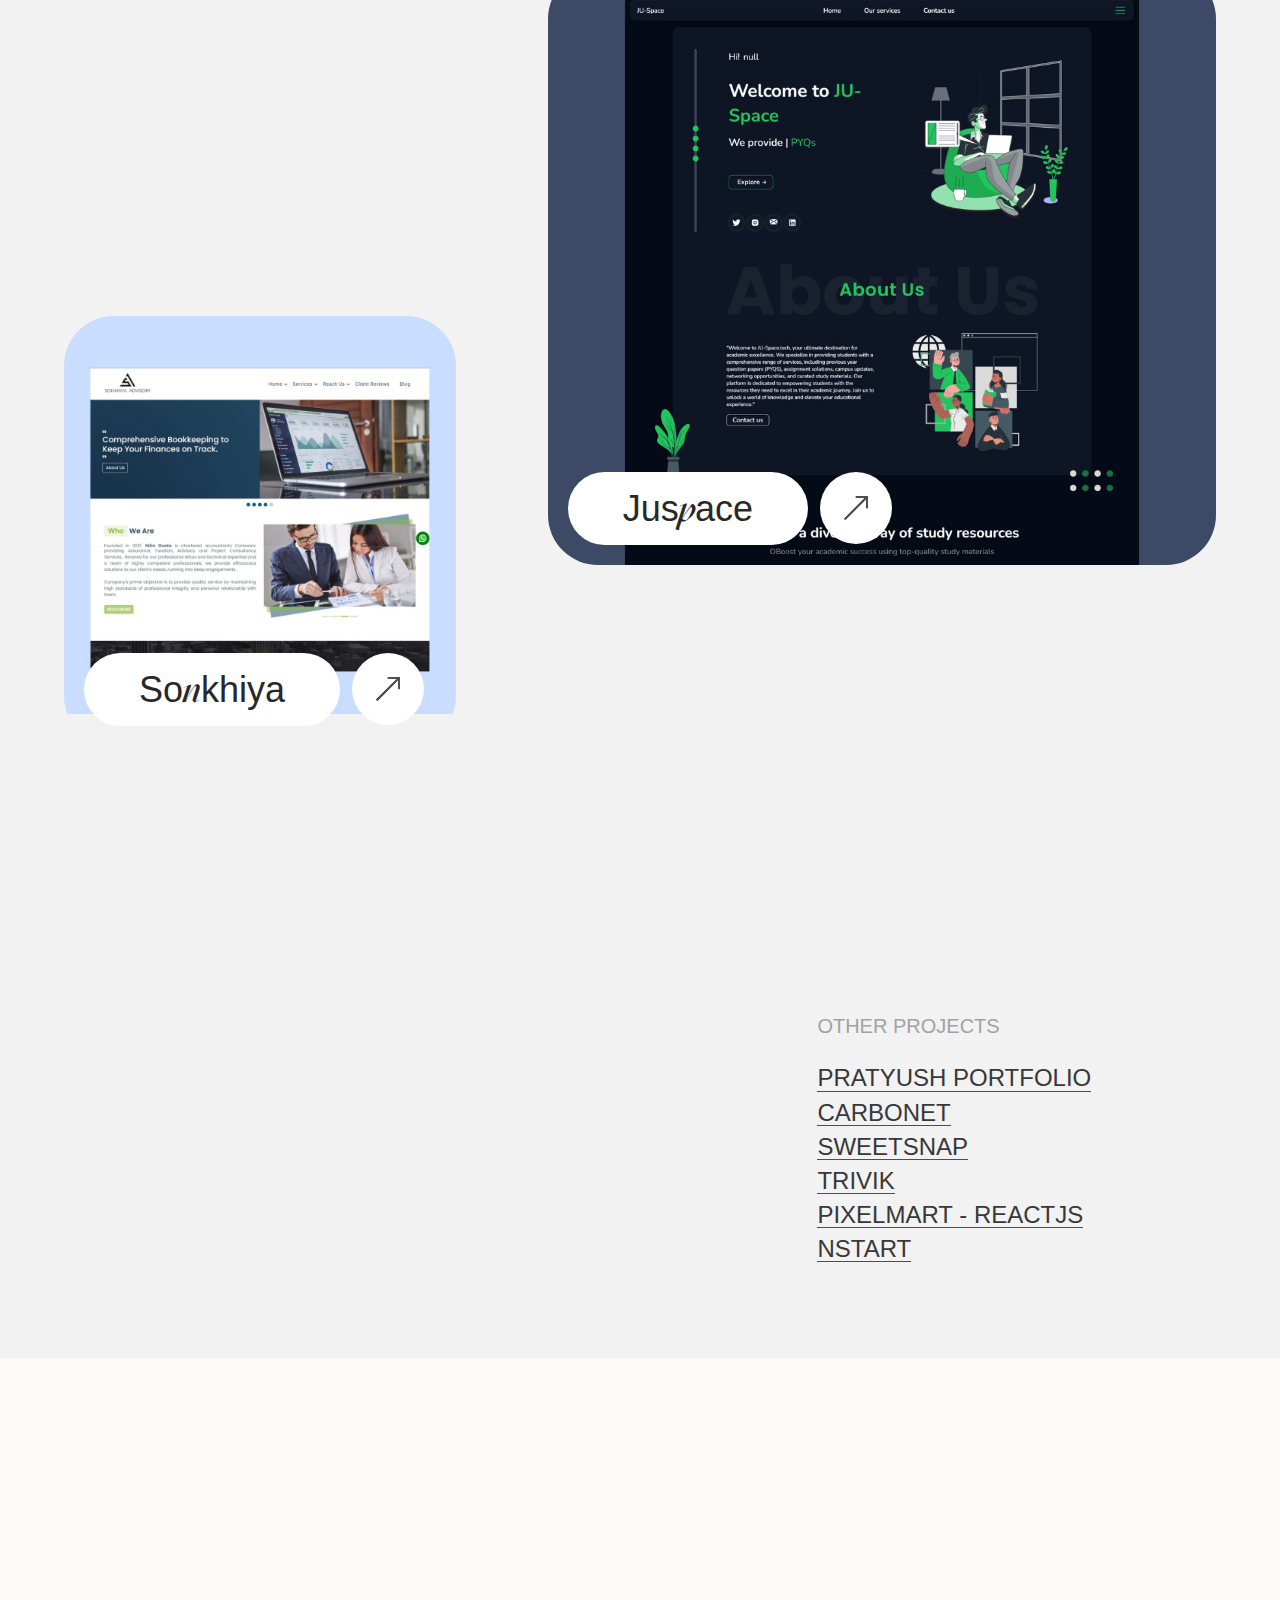
==== commit 35fc48e8: "commit" ====
--- a/index.html
+++ b/index.html
@@ -118,13 +118,13 @@
             style="transform: translate(100%, 100%)"
           >
             <div>
-              <p>juhunt.tech</p>
+              <p>jmangals.com</p>
               <div data-animate="true">
-                <img class="site-snapshots" src="./images/sites-snap-shots/juspace-1.png" loading="lazy" alt="Aeizei" />
-                <img class="site-snapshots" src="./images/sites-snap-shots/juspace-2.png" loading="lazy" alt="Aeizei" />
-                <img class="site-snapshots" src="./images/sites-snap-shots/juspace-3.png" loading="lazy" alt="Aeizei" />
-                <img class="site-snapshots" src="./images/sites-snap-shots/juspace-4.png" loading="lazy" alt="Aeizei" />
-                <img class="site-snapshots" src="./images/sites-snap-shots/juspace-5.png" loading="lazy" alt="Aeizei" />
+                <img class="site-snapshots" src="./images/sites-snap-shots/mangals-1.png" loading="lazy" alt="Aeizei" />
+                <img class="site-snapshots" src="./images/sites-snap-shots/mangals-2.png" loading="lazy" alt="Aeizei" />
+                <img class="site-snapshots" src="./images/sites-snap-shots/mangals-3.png" loading="lazy" alt="Aeizei" />
+                <img class="site-snapshots" src="./images/sites-snap-shots/mangals-4.png" loading="lazy" alt="Aeizei" />
+                <img class="site-snapshots" src="./images/sites-snap-shots/mangals-5.png" loading="lazy" alt="Aeizei" />
               </div>
             </div>
             <div>
@@ -510,19 +510,19 @@
               <div class="c-project__row">
                 <div class="c-project js-project u-width-1">
                   <a
-                    href="https://juhunt.tech/"
+                    href="https://www.mangals.com/"
                     target="_blank"
                   >
                     <img
                       data-scroll=""
                       data-scroll-speed="-1"
-                      src="./images/juspace-1.png"
+                      src="./images/mangal-cover-image.png"
                     />
                     <div class="c-project-info">
-                      <p>YEAR: 2023</p>
+                      <p>YEAR: 2025</p>
                       <p>ROLE: FRONT-END DEV AND UI/UX</p>
                       <div class="c-project-cta">
-                        <p>Jus<span class="o-accent">p</span>ace</p>
+                        <p>Ma<span class="o-accent">n</span>gals</p>
                         <div class="c-prj-btn js-tab-arrow">
                           <svg
                             id="arrow"
@@ -919,20 +919,20 @@
                 </div>
                 <div class="c-project js-project u-width-5">
                   <a
-                    href=""
+                    href="https://juhunt.tech/"
                     target="_blank"
                   >
                     <img
                       data-scroll=""
                       data-scroll-speed="-1"
-                      src="./images/mangal-cover-image.png"
+                      src="./images/juspace-1.png"
                       alt="Project: Vis a Via"
                     />
                     <div class="c-project-info">
-                      <p>YEAR: 2025 (Comming Soon)</p>
+                      <p>YEAR: 2023</p>
                       <p>ROLE: UI/UX AND DEV</p>
                       <div class="c-project-cta">
-                        <p>Comming Soon<span class="o-accent"></span></p>
+                        <p>Jus<span class="o-accent">p</span>ace</p>
                         <div class="c-prj-btn js-tab-arrow">
                           <svg
                             id="arrow"
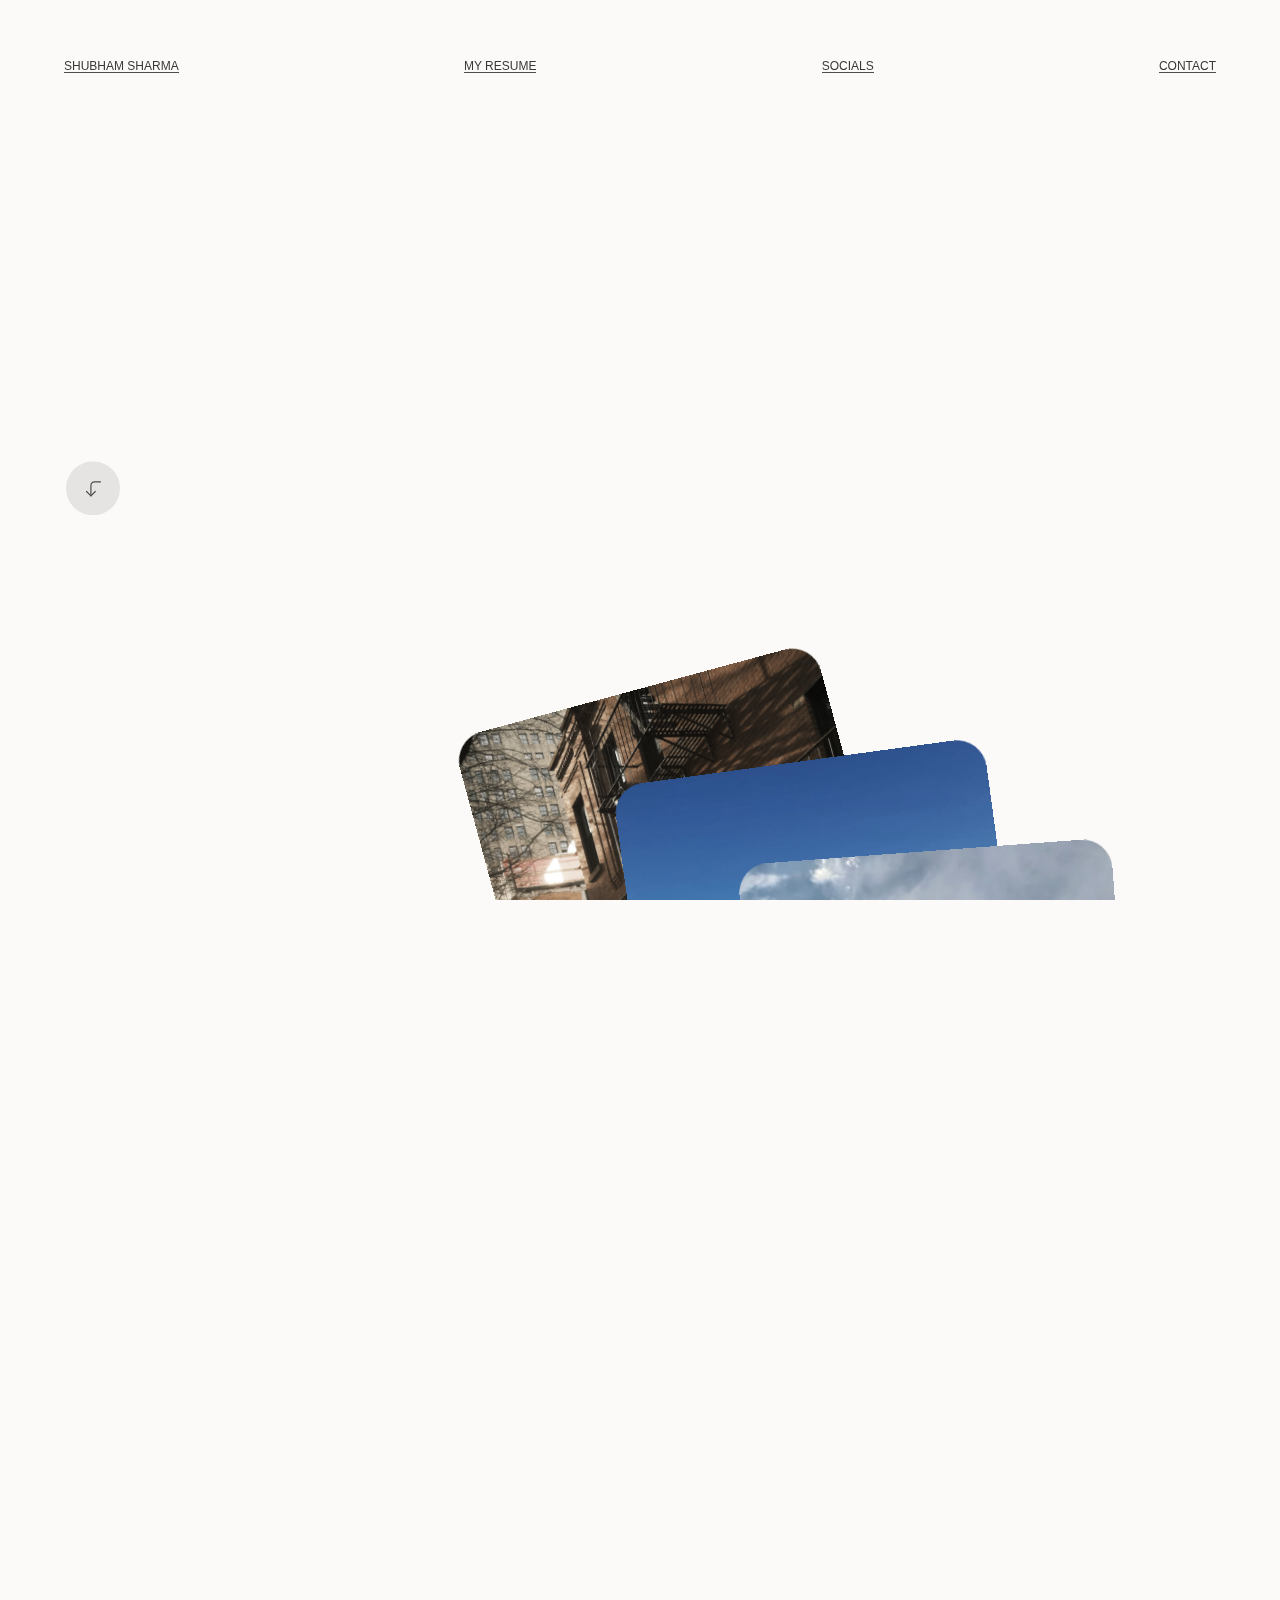
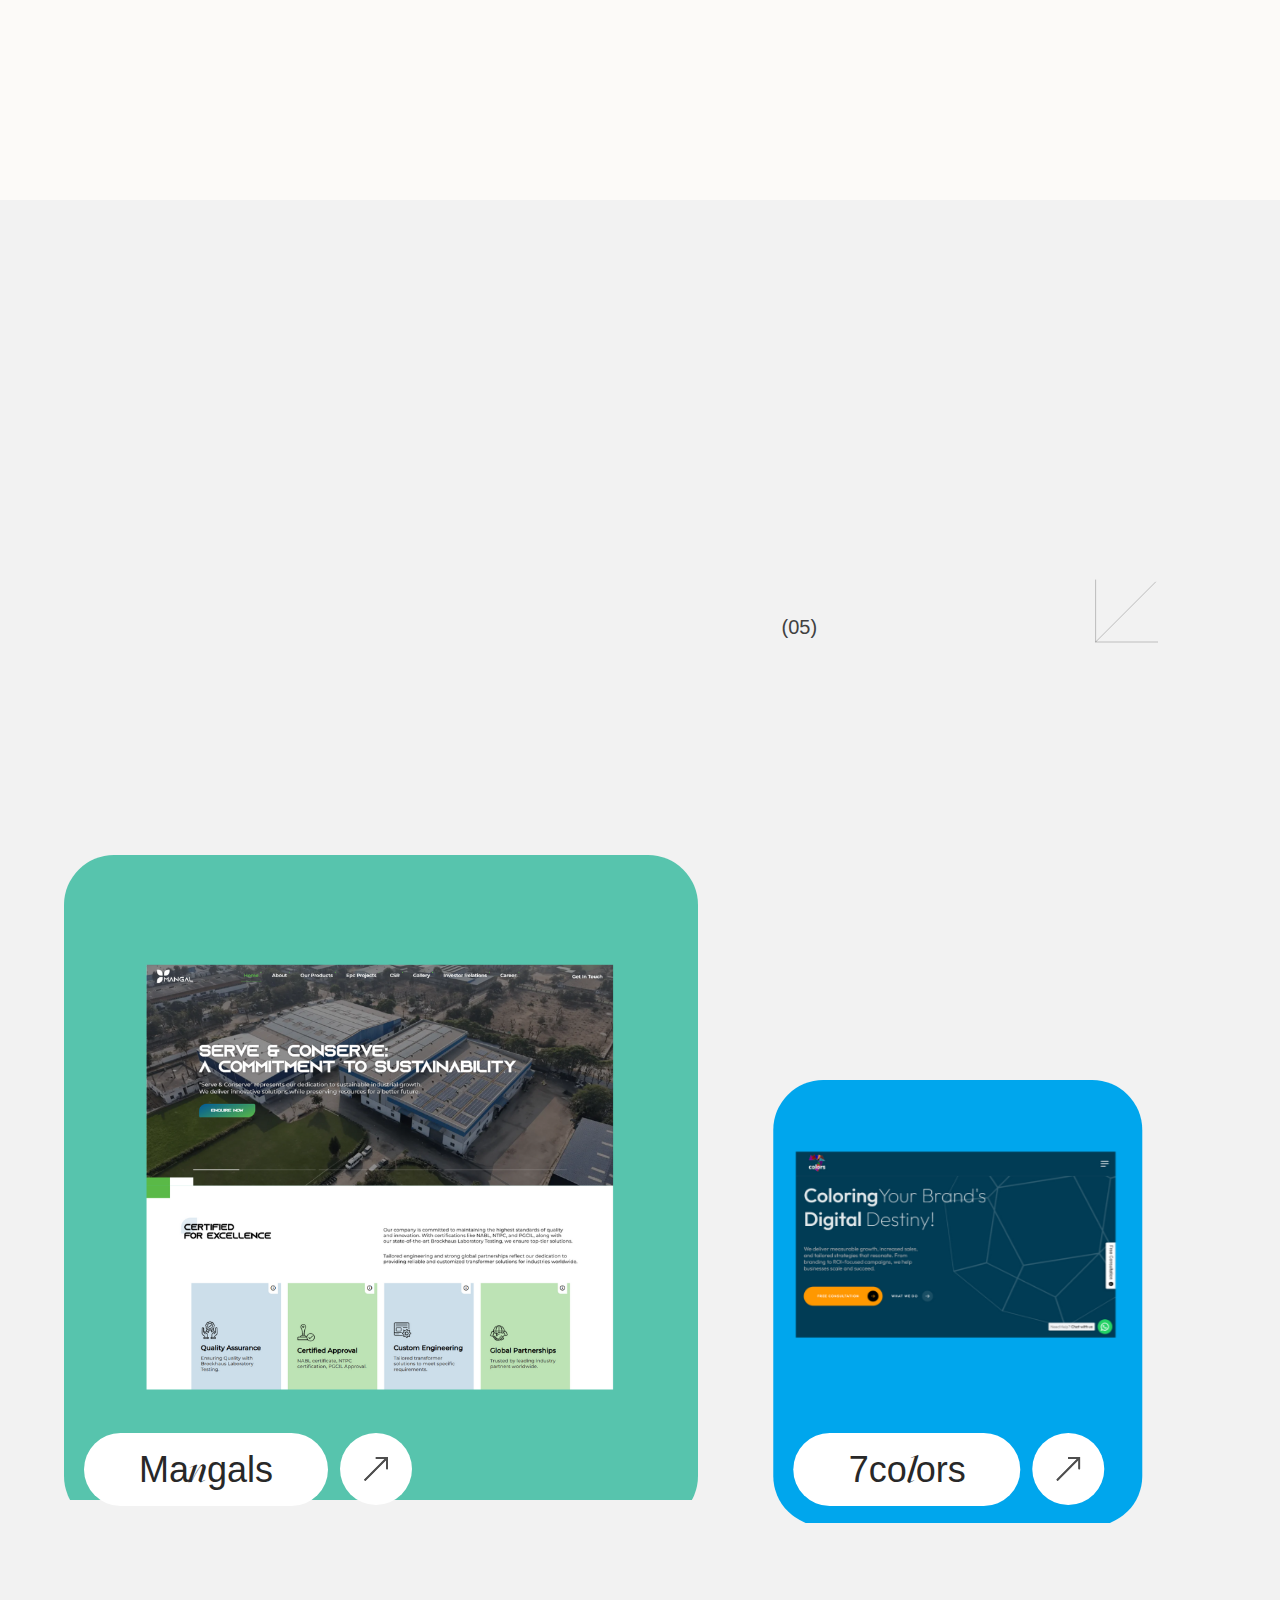
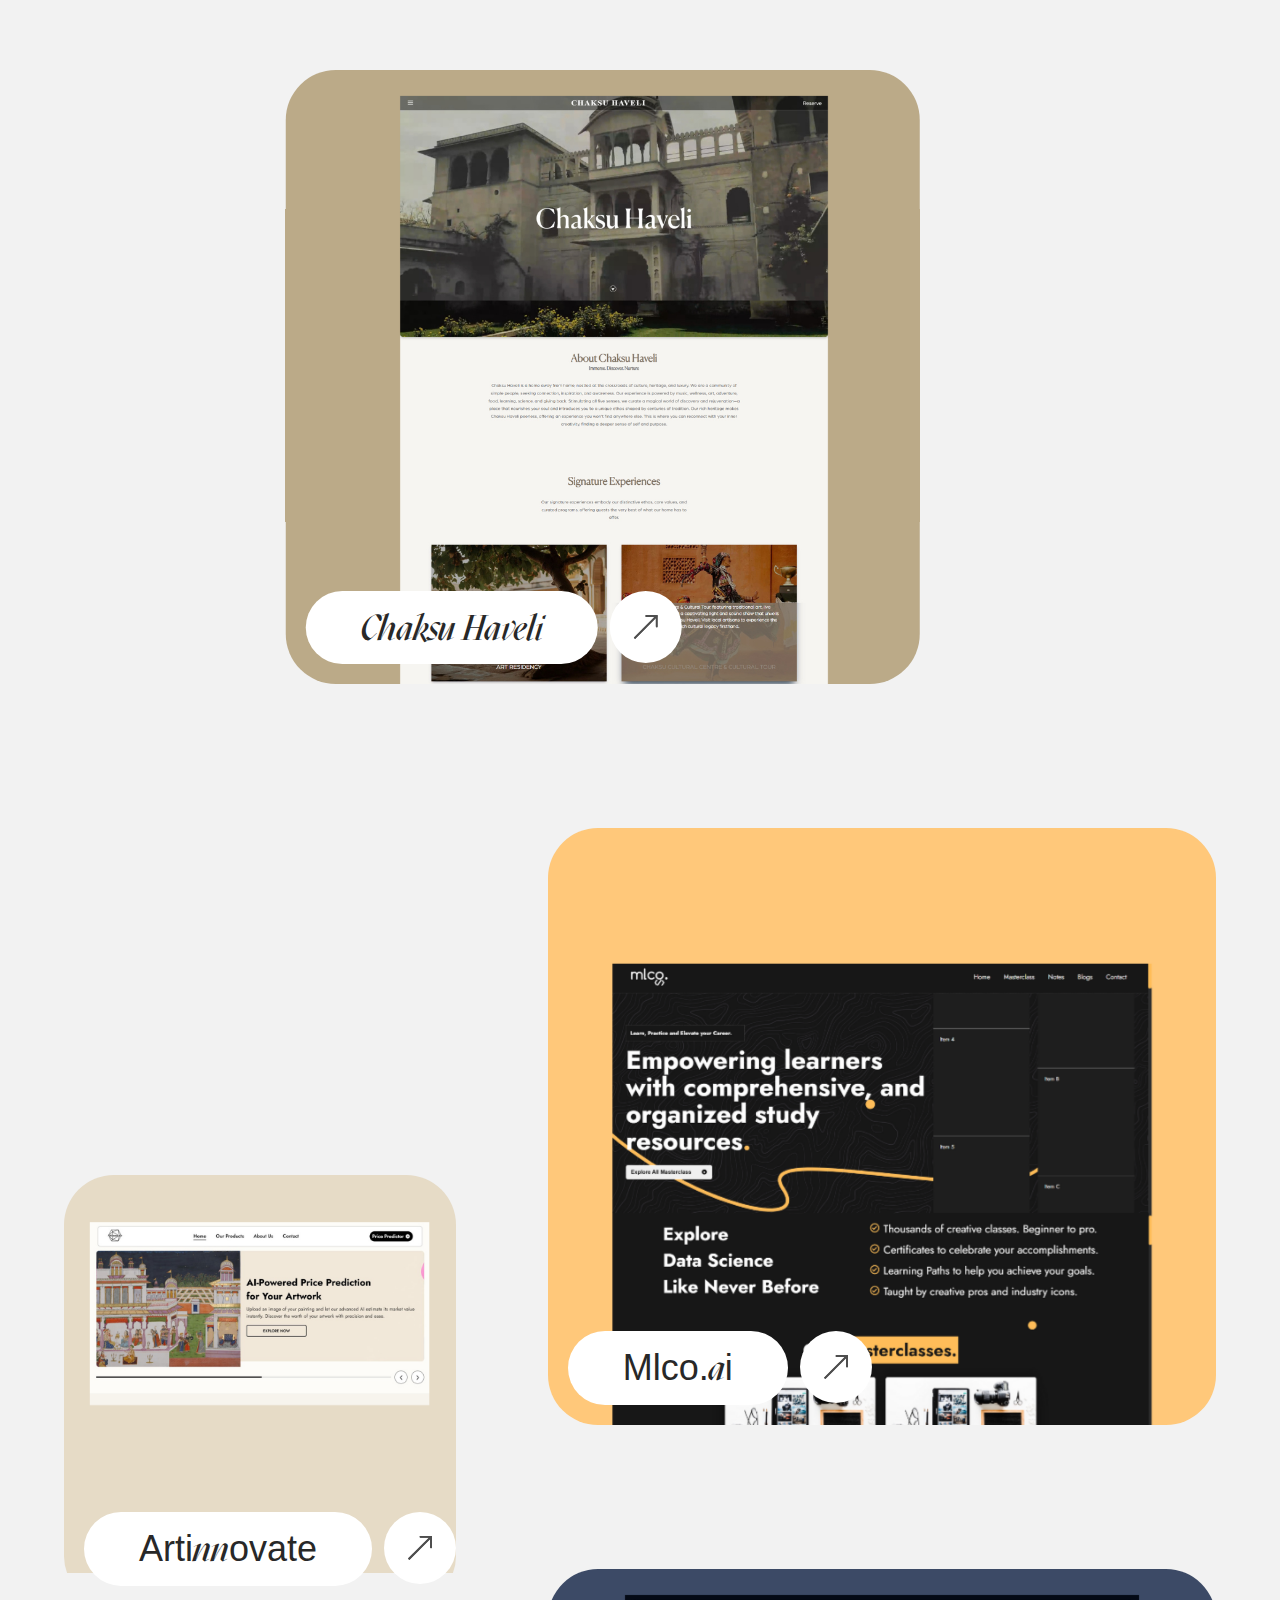
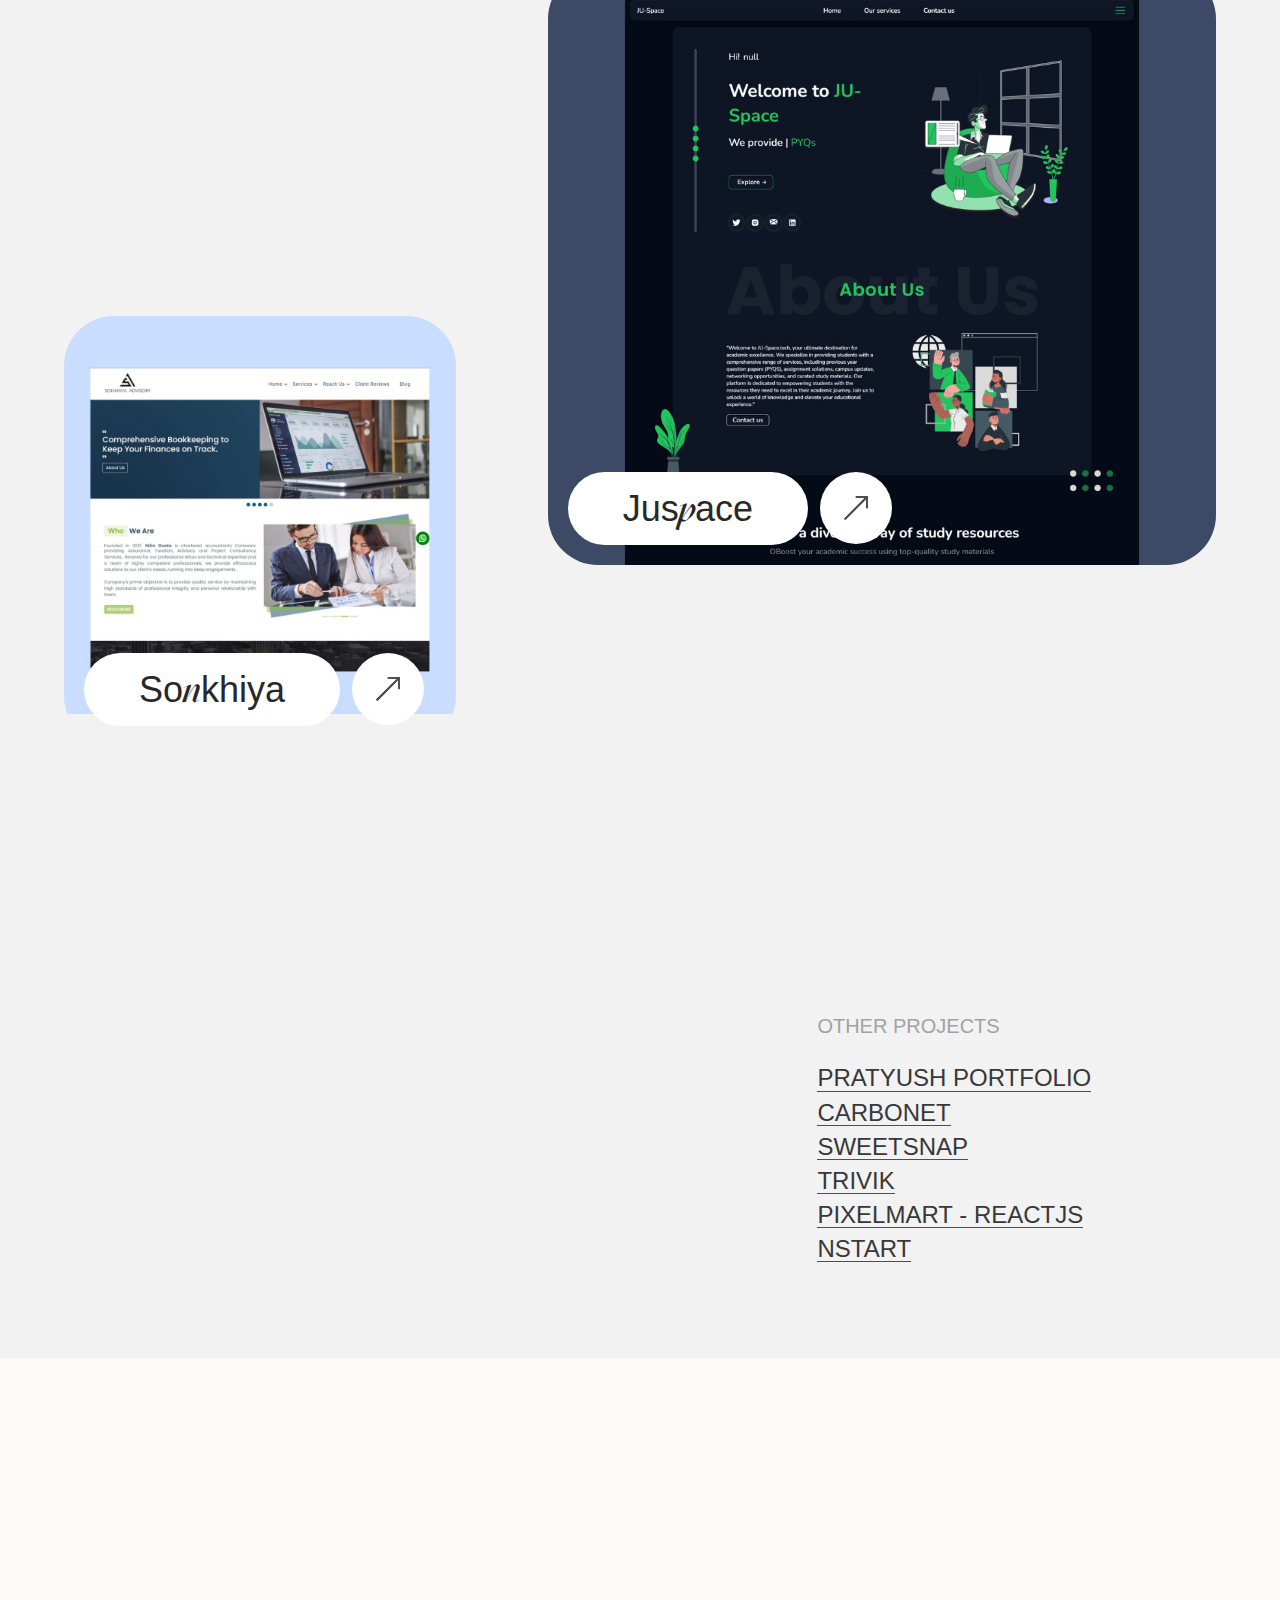
==== commit 4cfb330c: "commit" ====
--- a/index.html
+++ b/index.html
@@ -38,7 +38,7 @@
   <body>
     <nav>
       <a href="index.html">Shubham sharma</a>
-      <a href="./comming-soon.html">Design Portfolio</a>
+      <a href="https://drive.google.com/file/d/1iULHeu7QoMl3XM-U5b0I44YLfZm-bgs9/view">My Resume</a>
       <div class="c-nav-social o-desktop">
         <a href="#">Socials</a>
         <div class="c-nav-social__dropdown">
@@ -468,7 +468,7 @@
                   >Things I <span class="o-accent">Can</span> Help you<br />
                   with.</span
                 >
-                <p>Web & mobile / UI&Ux / Branding / front-end Development</p>
+                <p>Web & mobile / UI&Ux / Branding / front-end Development / Graphics / SocialMedia</p>
               </div>
             </div>
             <hr data-scroll="" />
